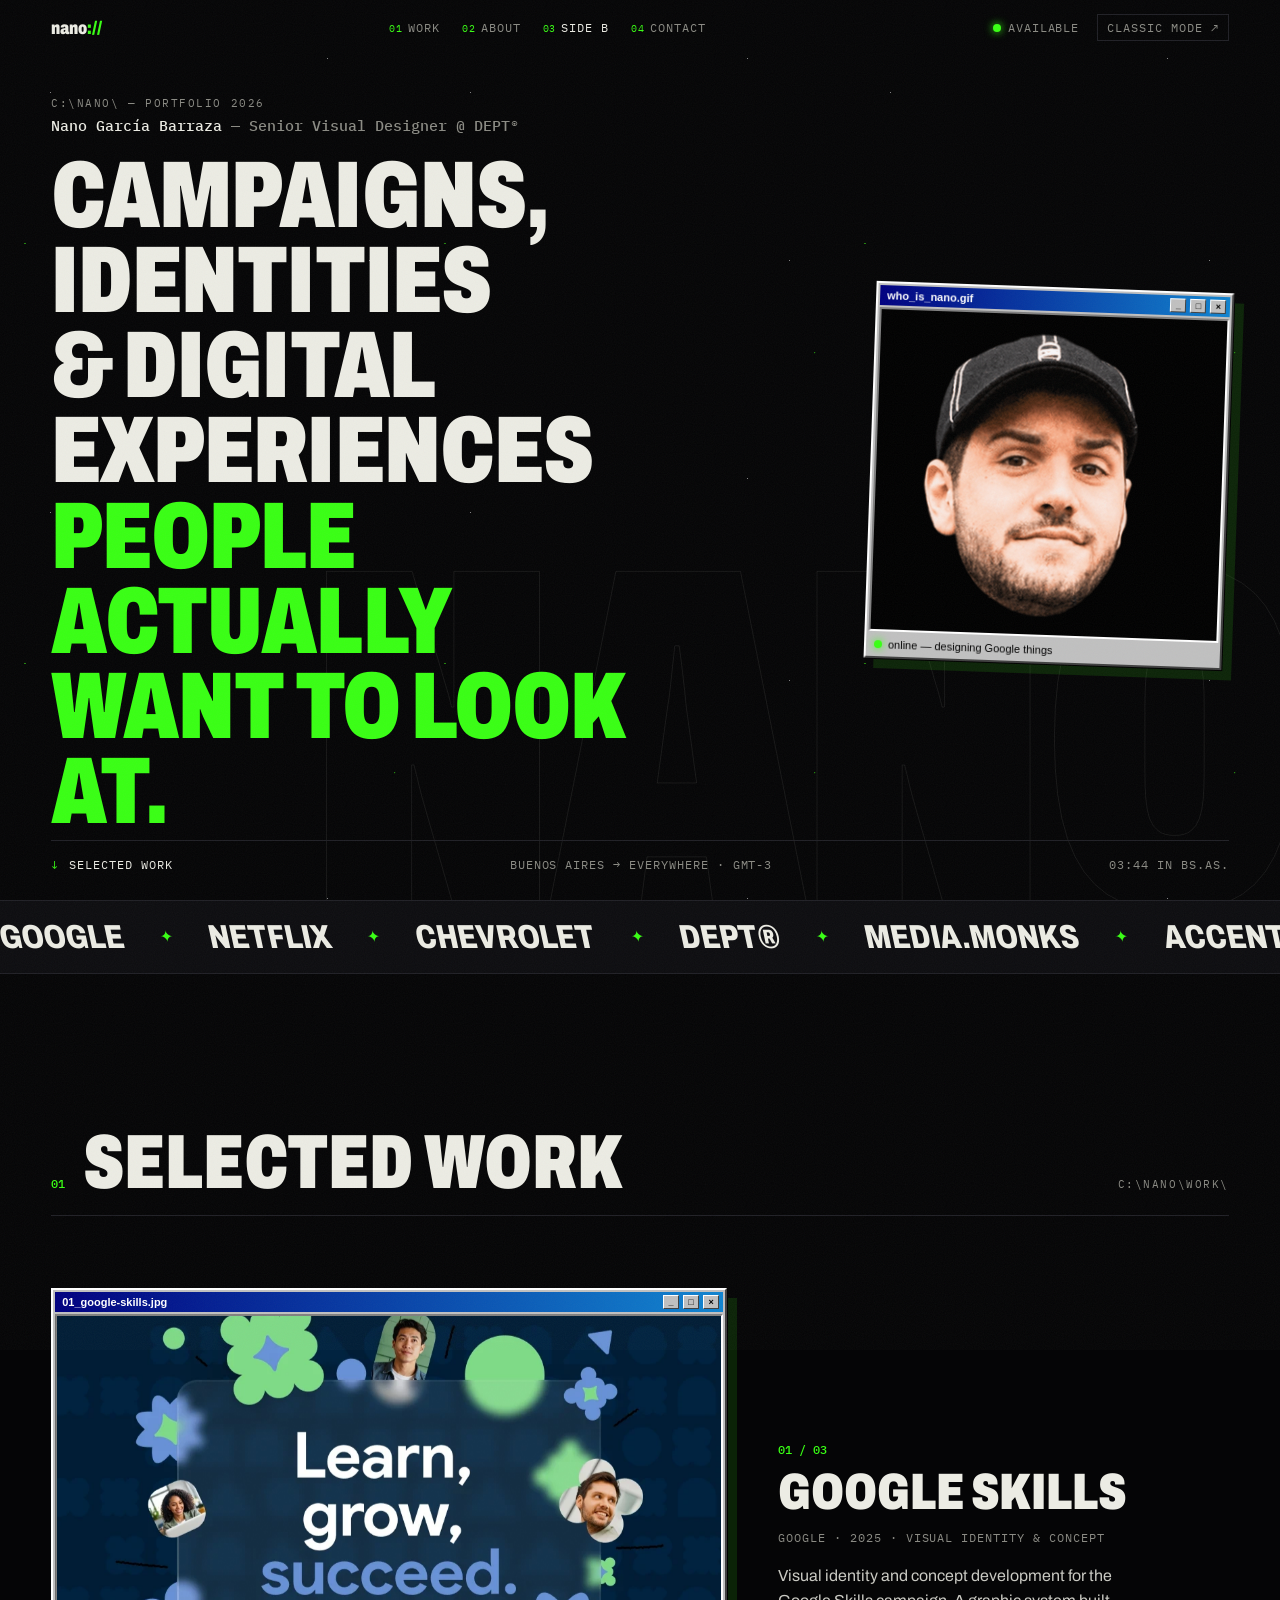
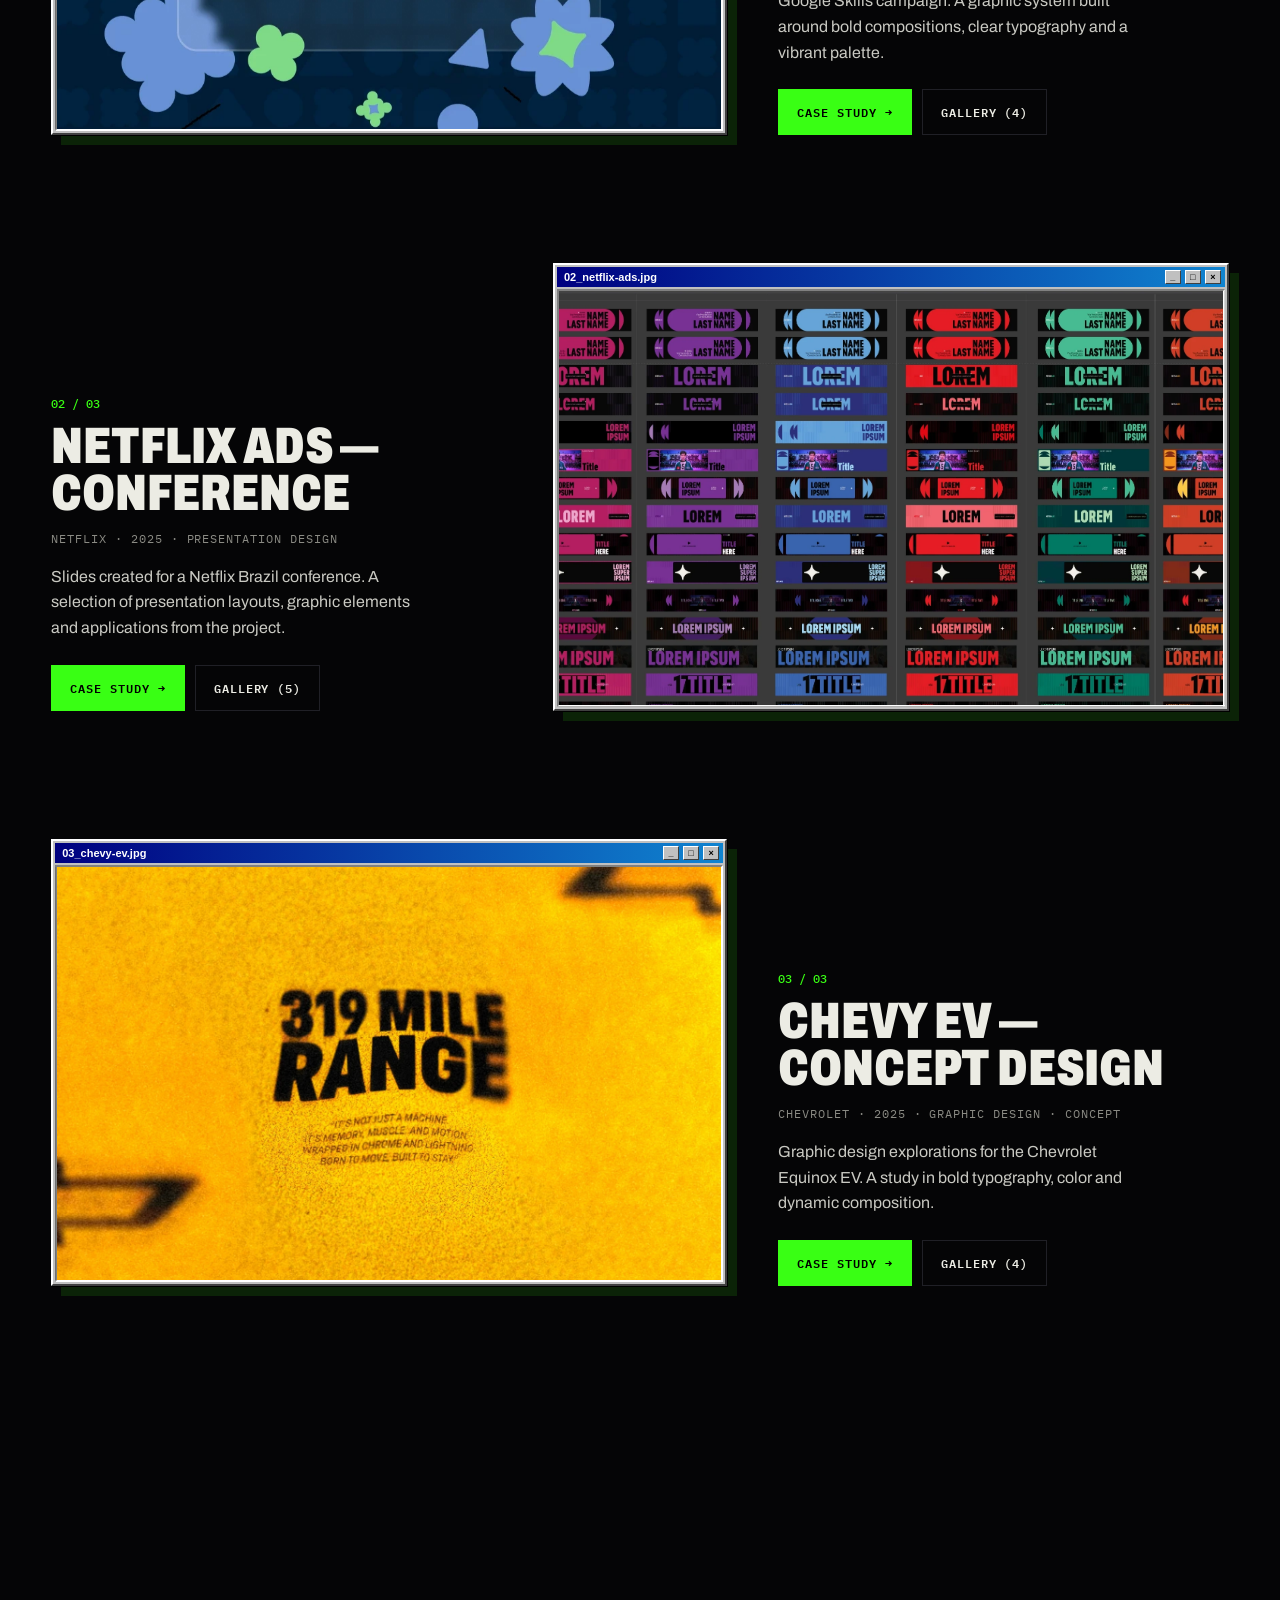
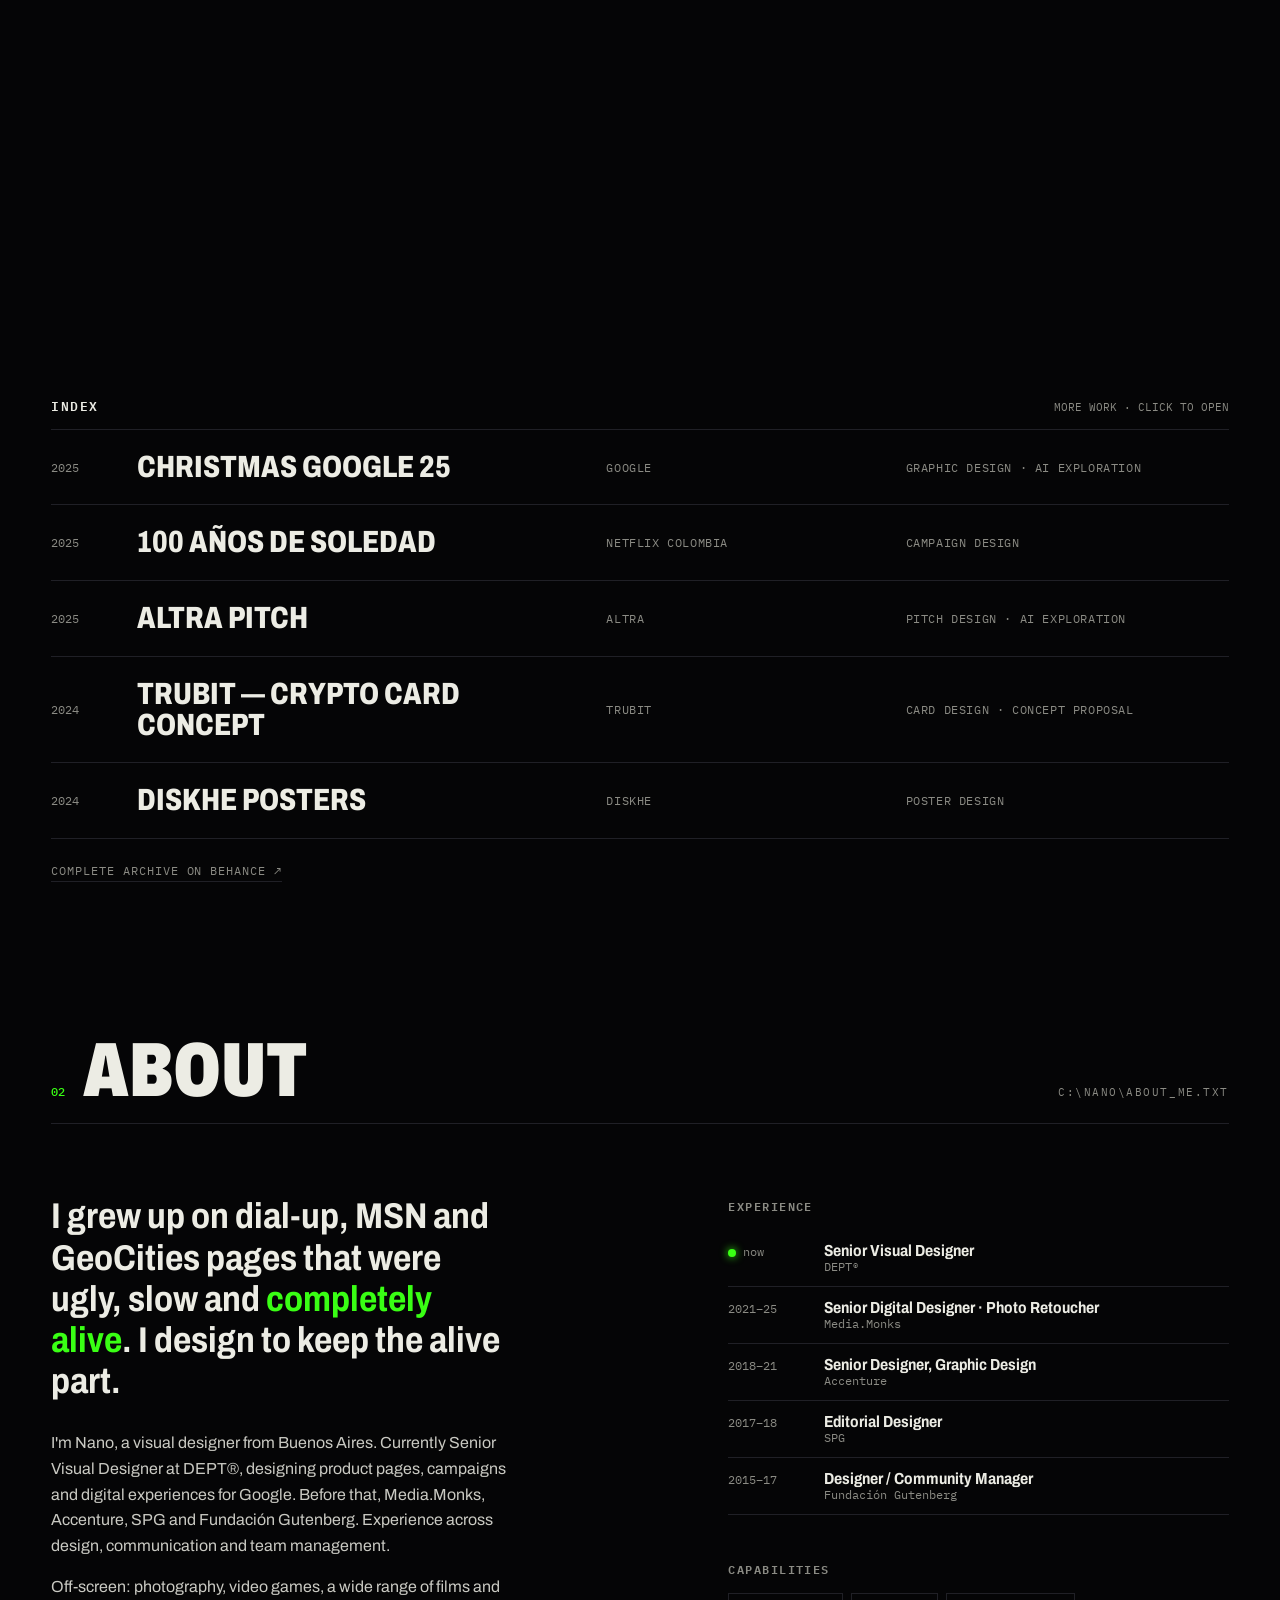
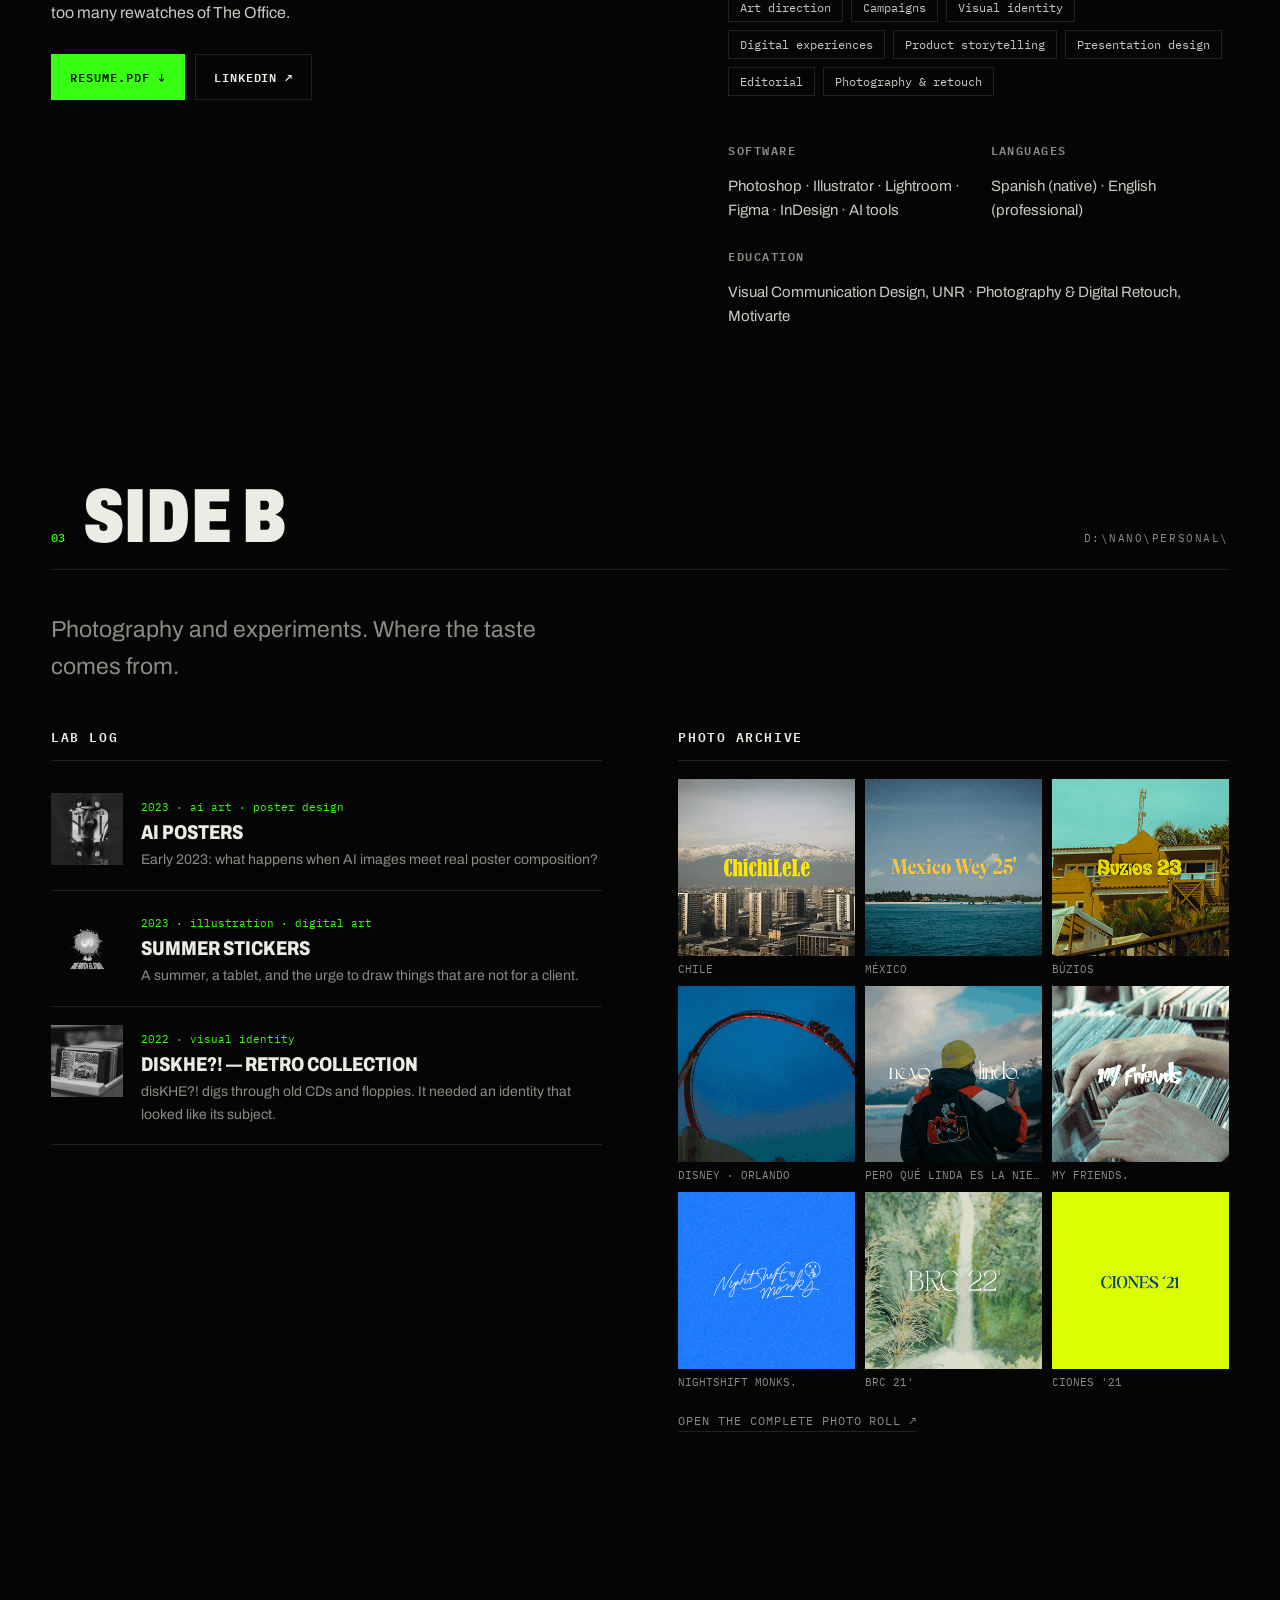
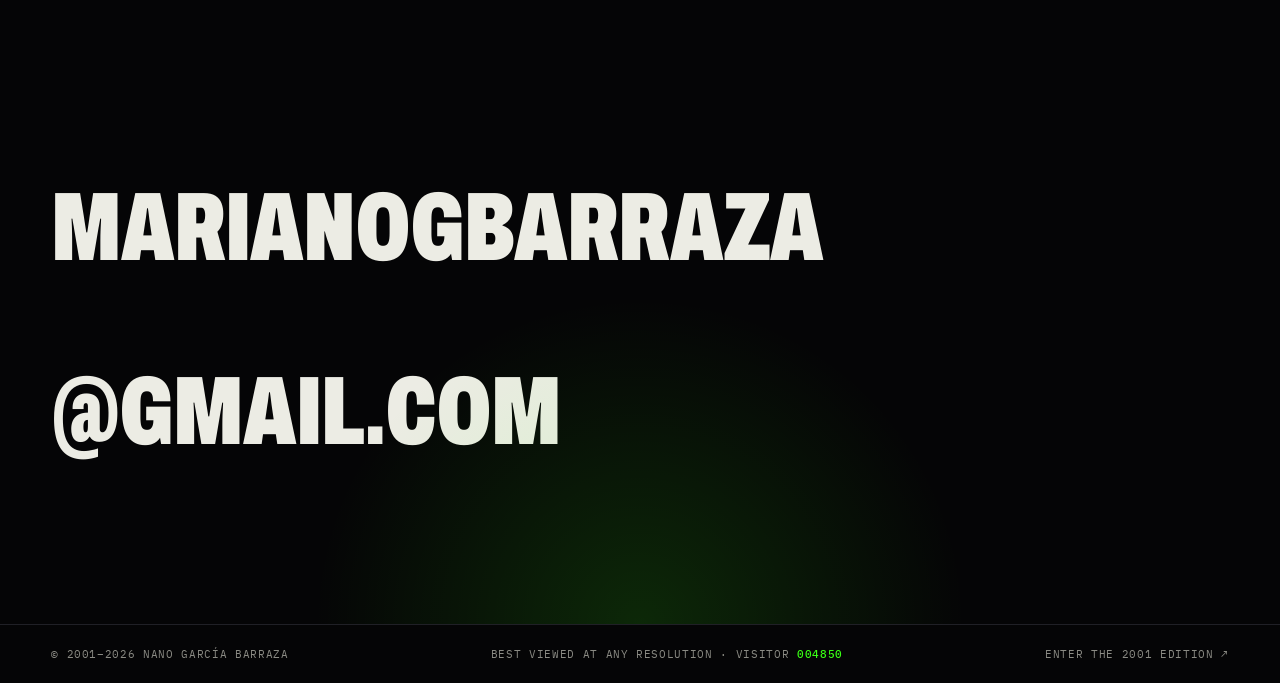
==== index.html @ 1f187601 "versión clara: hero con entrada por líneas y NANO de fondo, barridos y parallax al scrollear, marque" ====
<!doctype html>
<html lang="en">
<head>
<meta charset="utf-8">
<meta name="viewport" content="width=device-width,initial-scale=1">
<title>Nano García Barraza — Senior Visual Designer</title>
<meta name="description" content="Nano García Barraza, Senior Visual Designer at DEPT®. Campaigns, identities and digital experiences for Google, Netflix and Chevrolet. Buenos Aires → everywhere.">
<meta name="theme-color" content="#050506">
<meta property="og:type" content="website">
<meta property="og:title" content="Nano García Barraza — Senior Visual Designer">
<meta property="og:description" content="Campaigns, identities & digital experiences. Google · Netflix · Chevrolet.">
<meta property="og:url" content="https://marianogbarraza-beep.github.io/nanos-internet/">
<meta property="og:image" content="https://marianogbarraza-beep.github.io/nanos-internet/img/og.jpg">
<meta name="twitter:card" content="summary_large_image">
<link rel="preconnect" href="https://fonts.googleapis.com">
<link rel="preconnect" href="https://fonts.gstatic.com" crossorigin>
<link href="https://fonts.googleapis.com/css2?family=Archivo:wdth,wght@62..125,400..900&family=IBM+Plex+Mono:wght@400;500&display=swap" rel="stylesheet">
<link rel="stylesheet" href="clean/style.css">
<!--
  clean/ — la versión clara del portfolio (2026).
  Misma identidad que nano's internet (negro, verde neón, guiños Win98/2001) con el orden de un portfolio:
  hero → clientes → trabajo → índice → about → lado B → contacto.
  Estilos y lógica en clean/. Datos e imágenes compartidos con la versión classic (classic.html): js/data.js, img/, resume.pdf
-->
</head>
<body>

<a class="skip" href="#work">skip to work</a>
<div class="progress" id="progress" aria-hidden="true"></div>
<div class="cursor" id="cursor" aria-hidden="true"><span></span></div>
<div class="grain" aria-hidden="true"></div>

<!-- ============ nav ============ -->
<header class="nav" id="nav">
  <a class="brand" href="#top">nano<span>://</span></a>
  <nav class="navLinks" aria-label="main">
    <a href="#work"><i>01</i>Work</a><a href="#about"><i>02</i>About</a><a href="#sideb"><i>03</i>Side B</a><a href="#contact"><i>04</i>Contact</a>
  </nav>
  <div class="navRight">
    <span class="status"><b class="dot"></b><span>available</span></span>
    <a class="classic" href="classic.html" title="the 2001 edition: windows, clippy, guestbook, sound">classic mode ↗</a>
  </div>
</header>

<main id="top">

  <!-- ============ hero ============ -->
  <section class="hero">
    <div class="stars" aria-hidden="true"></div>
    <div class="heroBig" aria-hidden="true"><span>NANO</span></div>
    <p class="path reveal">C:\NANO\ — PORTFOLIO 2026</p>
    <div class="heroGrid">
      <div>
        <p class="heroWho reveal">Nano García Barraza <span>— Senior Visual Designer @ DEPT®</span></p>
        <h1 class="heroTitle"><span class="line"><span>Campaigns,</span></span> <span class="line"><span>identities</span></span> <span class="line"><span>&amp; digital</span></span> <span class="line"><span>experiences</span></span> <span class="line"><em>people actually</em></span> <span class="line"><em>want to look at.</em></span></h1>
      </div>
      <figure class="win heroFace">
        <div class="winBar"><span>who_is_nano.gif</span><i>_</i><i>□</i><i>×</i></div>
        <div class="winBody"><img src="img/retro-face.gif" alt="Nano García Barraza, animated portrait" width="320" height="320"></div>
        <figcaption><b class="dot"></b> online — designing Google things</figcaption>
      </figure>
    </div>
    <div class="heroFoot reveal">
      <a class="scrollCue" href="#work"><span>↓</span> selected work</a>
      <span>Buenos Aires → everywhere · GMT-3</span>
      <span class="clock" id="clock">--:--</span>
    </div>
  </section>

  <!-- ============ clientes ============ -->
  <div class="clients" aria-label="clients and studios">
    <div class="clientsTrack">
      <span>Google</span><i>✦</i><span>Netflix</span><i>✦</i><span>Chevrolet</span><i>✦</i><span>DEPT®</span><i>✦</i><span>Media.Monks</span><i>✦</i><span>Accenture</span><i>✦</i>
      <span aria-hidden="true">Google</span><i>✦</i><span aria-hidden="true">Netflix</span><i>✦</i><span aria-hidden="true">Chevrolet</span><i>✦</i><span aria-hidden="true">DEPT®</span><i>✦</i><span aria-hidden="true">Media.Monks</span><i>✦</i><span aria-hidden="true">Accenture</span><i>✦</i>
    </div>
  </div>

  <!-- ============ work ============ -->
  <section class="section" id="work">
    <header class="secHead reveal"><span class="secNum">01</span><h2>Selected work</h2><span class="path">C:\NANO\WORK\</span></header>
    <div class="featured" id="featured"><!-- data.js → featured --></div>

    <div class="now reveal">
      <div class="nowHead"><b class="dot"></b><h3>Now at DEPT® — Google, 2026</h3><span>product pages · campaigns · digital experiences</span></div>
      <div class="nowGrid" id="nowGrid"><!-- data.js → group google26 --></div>
    </div>

    <div class="index reveal">
      <div class="indexHead"><h3>Index</h3><span>more work · click to open</span></div>
      <ol class="indexList" id="indexList"><!-- data.js → group more --></ol>
      <a class="textLink" href="https://www.behance.net/marianogbarraza" target="_blank" rel="noopener">complete archive on behance ↗</a>
    </div>
  </section>

  <!-- ============ about ============ -->
  <section class="section" id="about">
    <header class="secHead reveal"><span class="secNum">02</span><h2>About</h2><span class="path">C:\NANO\ABOUT_ME.TXT</span></header>
    <div class="aboutGrid">
      <div class="aboutLead reveal">
        <p class="big">I grew up on dial-up, MSN and GeoCities pages that were ugly, slow and <em>completely alive</em>. I design to keep the alive part.</p>
        <p>I'm Nano, a visual designer from Buenos Aires. Currently Senior Visual Designer at DEPT®, designing product pages, campaigns and digital experiences for Google. Before that, Media.Monks, Accenture, SPG and Fundación Gutenberg. Experience across design, communication and team management.</p>
        <p>Off-screen: photography, video games, a wide range of films and too many rewatches of The Office.</p>
        <div class="aboutBtns"><a class="btn" href="resume.pdf" target="_blank" rel="noopener">resume.pdf ↓</a><a class="btn ghost" href="https://www.linkedin.com/in/mariano-leonel-garcia-barraza-686a1299/" target="_blank" rel="noopener">LinkedIn ↗</a></div>
      </div>
      <div class="aboutSide">
        <div class="block reveal">
          <h3>Experience</h3>
          <ol class="xp">
            <li><span class="when"><b class="dot"></b> now</span><b>Senior Visual Designer</b><span>DEPT®</span></li>
            <li><span class="when">2021–25</span><b>Senior Digital Designer · Photo Retoucher</b><span>Media.Monks</span></li>
            <li><span class="when">2018–21</span><b>Senior Designer, Graphic Design</b><span>Accenture</span></li>
            <li><span class="when">2017–18</span><b>Editorial Designer</b><span>SPG</span></li>
            <li><span class="when">2015–17</span><b>Designer / Community Manager</b><span>Fundación Gutenberg</span></li>
          </ol>
        </div>
        <div class="block reveal">
          <h3>Capabilities</h3>
          <ul class="tags"><li>Art direction</li><li>Campaigns</li><li>Visual identity</li><li>Digital experiences</li><li>Product storytelling</li><li>Presentation design</li><li>Editorial</li><li>Photography &amp; retouch</li></ul>
        </div>
        <div class="block cols reveal">
          <div><h3>Software</h3><p>Photoshop · Illustrator · Lightroom · Figma · InDesign · AI tools</p></div>
          <div><h3>Languages</h3><p>Spanish (native) · English (professional)</p></div>
          <div><h3>Education</h3><p>Visual Communication Design, UNR · Photography &amp; Digital Retouch, Motivarte</p></div>
        </div>
      </div>
    </div>
  </section>

  <!-- ============ side B ============ -->
  <section class="section" id="sideb">
    <header class="secHead reveal"><span class="secNum">03</span><h2>Side B</h2><span class="path">D:\NANO\PERSONAL\</span></header>
    <p class="secIntro reveal">Photography and experiments. Where the taste comes from.</p>
    <div class="sideGrid">
      <div class="reveal">
        <h3 class="subHead">Lab log</h3>
        <ol class="lab" id="lab"><!-- data.js → group play --></ol>
      </div>
      <div class="reveal">
        <h3 class="subHead">Photo archive</h3>
        <div class="photos" id="photos"><!-- data.js → photos --></div>
        <a class="textLink" href="https://photos-26-9.pages.dev/" target="_blank" rel="noopener">open the complete photo roll ↗</a>
      </div>
    </div>
  </section>

  <!-- ============ recomendaciones: solo aparece si hay reviews reales en js/data.js ============ -->
  <section class="quotes" id="quotes" hidden aria-label="what people say">
    <p class="path reveal">GUESTBOOK.TXT — PEOPLE WHO WORKED WITH NANO</p>
    <div class="quoteList" id="quoteList"></div>
  </section>

  <!-- ============ contact ============ -->
  <section class="contact" id="contact">
    <header class="secHead reveal"><span class="secNum">04</span><h2>Contact</h2><span class="path">OUTGOING CONNECTION — READY</span></header>
    <p class="contactLead reveal"><b class="dot"></b> Open to good projects · Buenos Aires → everywhere</p>
    <a class="mail" href="mailto:marianogbarraza@gmail.com?subject=hey%20nano"><span class="line"><span>marianogbarraza</span></span><wbr><span class="line"><span>@gmail.com</span></span></a>
    <ul class="contactLinks reveal">
      <li><a href="https://www.linkedin.com/in/mariano-leonel-garcia-barraza-686a1299/" target="_blank" rel="noopener">LinkedIn ↗</a></li>
      <li><a href="https://www.behance.net/marianogbarraza" target="_blank" rel="noopener">Behance ↗</a></li>
      <li><a href="https://www.instagram.com/nano.gbarraza/" target="_blank" rel="noopener">Instagram ↗</a></li>
      <li><a href="https://dribbble.com/marianogbarraza" target="_blank" rel="noopener">Dribbble ↗</a></li>
      <li><a href="resume.pdf" target="_blank" rel="noopener">resume.pdf ↓</a></li>
    </ul>
  </section>
</main>

<footer class="foot">
  <span>© 2001–2026 Nano García Barraza</span>
  <span>best viewed at any resolution · visitor <b id="visits">000000</b></span>
  <a href="classic.html">enter the 2001 edition ↗</a>
</footer>

<!-- ============ hover preview (índice) ============ -->
<div class="peek" id="peek" aria-hidden="true"><div class="winBar"><span></span></div><img alt=""></div>

<!-- ============ visor de galería ============ -->
<div class="viewer" id="viewer" hidden role="dialog" aria-modal="true" aria-label="image viewer">
  <div class="viewerBar"><span class="viewerTitle"></span><span class="viewerCount"></span><button class="viewerClose" data-v="close" aria-label="close">close ×</button></div>
  <div class="viewerStage"><button class="viewerNav prev" data-v="prev" aria-label="previous">←</button><img alt=""><button class="viewerNav next" data-v="next" aria-label="next">→</button></div>
  <div class="viewerInfo"><p class="viewerText"></p><a class="textLink viewerLink" target="_blank" rel="noopener">open on behance ↗</a></div>
</div>

<!-- ============ case study ============ -->
<div class="case" id="case" hidden role="dialog" aria-modal="true" aria-label="case study">
  <div class="caseBar"><span class="caseTitle"></span><span class="caseProg"><i></i></span><button class="caseClose" data-c="close">close ×</button></div>
  <div class="caseStage"></div>
  <div class="caseFoot"><button data-c="prev" aria-label="previous chapter">← prev</button><span class="caseDots"></span><button data-c="next" aria-label="next chapter">next →</button></div>
</div>

<script src="js/data.js"></script>
<script src="clean/main.js"></script>
</body>
</html>
---- clean/style.css ----
/* ============================================================
   clean/style.css — nano's internet, la versión clara.
   Un acento (verde neón), dos tipos (Archivo + IBM Plex Mono),
   mucho aire. Los guiños 2001 quedan en detalles: barras Win98,
   rutas C:\, el punto de MSN, el contador.
   ============================================================ */
:root{
  --bg:#050506;--bg2:#0d0d10;--ink:#ecece4;--muted:#8b8b84;--line:#202026;
  --hi:#39ff14;--hiDim:rgba(57,255,20,.14);
  --grey:#c0c0c0;--navy:#000080;
  --display:'Archivo','Arial Narrow',Impact,sans-serif;
  --mono:'IBM Plex Mono','Courier New',monospace;
  --pad:clamp(16px,4vw,64px);
  --ease:cubic-bezier(.2,.7,.1,1);
}
*{box-sizing:border-box}
html{background:var(--bg);scroll-behavior:smooth;-webkit-text-size-adjust:100%}
body{margin:0;background:var(--bg);color:var(--ink);font:16px/1.6 var(--display);font-variation-settings:'wdth' 100;overflow-x:hidden}
img{max-width:100%;display:block}
a{color:inherit}
::selection{background:var(--hi);color:#000}
button{font:inherit;color:inherit}
.skip{position:absolute;left:-999px;top:8px;background:var(--hi);color:#000;padding:6px 10px;z-index:100}
.skip:focus{left:8px}
:focus-visible{outline:2px solid var(--hi);outline-offset:3px}
.dot{display:inline-block;width:8px;height:8px;border-radius:50%;background:var(--hi);box-shadow:0 0 8px var(--hi);vertical-align:middle;animation:blink 1.6s steps(2) infinite}
@keyframes blink{50%{opacity:.35}}

/* ---------- nav ---------- */
.nav{position:fixed;inset:0 0 auto;z-index:50;display:flex;align-items:center;gap:24px;padding:14px var(--pad);font:12px var(--mono);text-transform:uppercase;letter-spacing:.08em;transition:background .3s,border-color .3s;border-bottom:1px solid transparent}
.nav.scrolled{background:rgba(5,5,6,.82);backdrop-filter:blur(10px);-webkit-backdrop-filter:blur(10px);border-color:var(--line)}
.brand{font:900 18px var(--display);font-variation-settings:'wdth' 75;letter-spacing:0;text-transform:none;text-decoration:none}
.brand span{color:var(--hi)}
.navLinks{display:flex;gap:22px;margin:0 auto}
.navLinks a{text-decoration:none;color:var(--muted);transition:color .2s}
.navLinks a:hover,.navLinks a.on{color:var(--ink)}
.navLinks i{font-style:normal;color:var(--hi);margin-right:5px;font-size:10px}
.navRight{display:flex;align-items:center;gap:18px}
.status{display:flex;align-items:center;gap:7px;color:var(--muted)}
.classic{color:var(--muted);text-decoration:none;border:1px solid var(--line);padding:5px 9px;transition:all .2s}
.classic:hover{color:#000;background:var(--hi);border-color:var(--hi)}

/* ---------- reveal ---------- */
.reveal{opacity:0;transform:translateY(24px);transition:opacity .6s var(--ease),transform .6s var(--ease)}
.reveal.in{opacity:1;transform:none}

/* ---------- capas globales: progreso, cursor, grano ---------- */
.progress{position:fixed;left:0;top:0;height:2px;width:100%;z-index:60;background:var(--hi);transform-origin:left;transform:scaleX(0);box-shadow:0 0 10px var(--hi)}
.grain{position:fixed;inset:-50%;z-index:70;pointer-events:none;opacity:.045;background:url("data:image/svg+xml,%3Csvg xmlns='http://www.w3.org/2000/svg' width='200' height='200'%3E%3Cfilter id='n'%3E%3CfeTurbulence type='fractalNoise' baseFrequency='.9' numOctaves='2' stitchTiles='stitch'/%3E%3C/filter%3E%3Crect width='100%25' height='100%25' filter='url(%23n)'/%3E%3C/svg%3E");animation:grain 1s steps(6) infinite}
@keyframes grain{0%{transform:translate(0,0)}20%{transform:translate(-6%,4%)}40%{transform:translate(4%,-7%)}60%{transform:translate(-3%,6%)}80%{transform:translate(7%,-2%)}100%{transform:translate(-5%,-5%)}}
.cursor{position:fixed;left:0;top:0;z-index:95;pointer-events:none;width:14px;height:14px;margin:-7px 0 0 -7px;border-radius:50%;background:var(--hi);mix-blend-mode:difference;transition:width .25s var(--ease),height .25s var(--ease),margin .25s var(--ease),opacity .2s;display:grid;place-items:center;opacity:0}
.cursor.on{opacity:1}
.cursor span{font:600 10px var(--mono);text-transform:uppercase;letter-spacing:.1em;color:#000;opacity:0;transition:opacity .2s}
.cursor.link{width:48px;height:48px;margin:-24px 0 0 -24px;background:transparent;border:1px solid var(--hi);mix-blend-mode:normal}
.cursor.view{width:88px;height:88px;margin:-44px 0 0 -44px;background:var(--hi);mix-blend-mode:normal}
.cursor.view span{opacity:1}
@media(pointer:coarse){.cursor{display:none}}
html.hasCursor,html.hasCursor a,html.hasCursor button{cursor:none}

/* máscaras de texto: cada línea sube desde abajo de su propio recorte */
.line{display:inline-block;overflow:hidden;vertical-align:bottom;padding-bottom:.08em;margin-bottom:-.08em}
.line>*{display:inline-block;transform:translateY(110%) rotate(2deg);transform-origin:left top;transition:transform 1s var(--ease)}
.lines-in .line>*{transform:none}
.line:nth-child(2)>*{transition-delay:.07s}.line:nth-child(3)>*{transition-delay:.14s}.line:nth-child(4)>*{transition-delay:.21s}.line:nth-child(5)>*{transition-delay:.3s}.line:nth-child(6)>*{transition-delay:.38s}

/* ---------- hero ---------- */
.hero{position:relative;min-height:100svh;display:grid;grid-template-rows:auto 1fr auto;padding:96px var(--pad) 28px;overflow:hidden}
.heroBig{position:absolute;right:-.04em;bottom:-.18em;font:900 clamp(200px,38vw,620px)/1 var(--display);font-variation-settings:'wdth' 62;color:transparent;-webkit-text-stroke:1px rgba(236,236,228,.08);pointer-events:none;user-select:none;letter-spacing:-.02em;will-change:transform}
.heroFace{will-change:transform}
.heroFace .winBody{overflow:hidden}
.heroFace .winBody img{transform:scale(1.25);transition:transform 1.4s var(--ease) .3s;clip-path:inset(100% 0 0 0);transition-property:transform,clip-path}
.lines-in .heroFace .winBody img{transform:none;clip-path:inset(0)}
.stars{position:absolute;inset:0;pointer-events:none;opacity:.5;background-image:radial-gradient(1px 1px at 12% 22%,#fff 50%,transparent 51%),radial-gradient(1px 1px at 78% 14%,#fff 50%,transparent 51%),radial-gradient(1px 1px at 44% 70%,#fff 50%,transparent 51%),radial-gradient(1px 1px at 88% 62%,#fff 50%,transparent 51%),radial-gradient(1px 1px at 30% 88%,#fff 50%,transparent 51%),radial-gradient(1px 1px at 62% 40%,#fff 50%,transparent 51%),radial-gradient(1.5px 1.5px at 6% 58%,var(--hi) 50%,transparent 51%),radial-gradient(1.5px 1.5px at 94% 84%,var(--hi) 50%,transparent 51%);background-size:420px 420px;animation:drift 90s linear infinite}
@keyframes drift{to{background-position:420px -420px}}
.path{margin:0;font:11px var(--mono);letter-spacing:.14em;color:var(--muted);text-transform:uppercase}
.heroGrid{display:grid;grid-template-columns:minmax(0,1fr) auto;gap:clamp(24px,5vw,80px);align-items:center;position:relative}
.heroWho{margin:0 0 18px;font:500 15px var(--mono);color:var(--ink)}
.heroWho span{color:var(--muted)}
.heroTitle{margin:0;font:900 clamp(44px,7.4vw,128px)/.9 var(--display);font-variation-settings:'wdth' 72;letter-spacing:-.01em;text-transform:uppercase;max-width:14ch}
.heroTitle em{font-style:normal;color:var(--hi)}
.heroFoot{display:flex;justify-content:space-between;align-items:center;gap:16px;flex-wrap:wrap;font:12px var(--mono);color:var(--muted);text-transform:uppercase;letter-spacing:.08em;border-top:1px solid var(--line);padding-top:16px;position:relative}
.scrollCue{color:var(--ink);text-decoration:none;display:inline-flex;gap:10px;align-items:center}
.scrollCue span{display:inline-block;color:var(--hi);animation:bob 1.4s var(--ease) infinite}
@keyframes bob{50%{transform:translateY(4px)}}

/* ---------- ventana Win98 (el guiño) ---------- */
.win{margin:0;background:var(--grey);border:2px solid;border-color:#fff #404040 #404040 #fff;box-shadow:1px 1px 0 #000,10px 10px 0 rgba(57,255,20,.12)}
.winBar{display:flex;align-items:center;gap:4px;background:linear-gradient(90deg,var(--navy),#1084d0);color:#fff;font:700 11px Verdana,Tahoma,sans-serif;padding:3px 4px 3px 7px;margin:2px}
.winBar span{flex:1;overflow:hidden;text-overflow:ellipsis;white-space:nowrap}
.winBar i{font-style:normal;width:16px;height:14px;display:grid;place-items:center;background:var(--grey);color:#000;border:1px solid;border-color:#fff #404040 #404040 #fff;font:700 9px Verdana,sans-serif}
.winBody{margin:0 2px 2px;background:#000;border:2px solid;border-color:#808080 #fff #fff #808080}
.heroFace{width:clamp(220px,28vw,400px);transform:rotate(2deg);transition:transform .25s steps(3)}
.heroFace .winBody img{width:100%;aspect-ratio:1;object-fit:cover}
.heroFace figcaption{font:11px Verdana,sans-serif;color:#000;padding:5px 8px 6px;display:flex;align-items:center;gap:6px}

/* ---------- clientes ---------- */
.clients{border-block:1px solid var(--line);overflow:hidden;padding:18px 0;background:var(--bg2)}
.clientsTrack{display:flex;gap:36px;width:max-content;animation:marq 32s linear infinite;align-items:center;transform:skewX(var(--skew,0deg))}
.clients{transition:none}
.clientsTrack span{transition:transform .2s}
.clientsTrack span{font:800 clamp(22px,2.6vw,36px) var(--display);font-variation-settings:'wdth' 80;text-transform:uppercase;color:var(--ink)}
.clientsTrack i{font-style:normal;color:var(--hi)}
@keyframes marq{to{transform:translateX(-50%)}}

/* ---------- secciones ---------- */
.section{padding:clamp(80px,12vw,160px) var(--pad) 0}
.secHead{display:flex;align-items:baseline;gap:18px;border-bottom:1px solid var(--line);padding-bottom:18px;margin-bottom:clamp(36px,6vw,72px)}
.secNum{font:500 12px var(--mono);color:var(--hi)}
.secHead h2{margin:0;font:900 clamp(40px,6vw,96px)/.9 var(--display);font-variation-settings:'wdth' 72;text-transform:uppercase;overflow:hidden;padding-bottom:.06em;margin-bottom:-.06em}
.secHead h2>span{display:inline-block;transform:translateY(110%);transition:transform .9s var(--ease) .1s}
.secHead.in h2>span{transform:none}
.secHead.in .secNum{animation:blink .9s steps(2) 3}
.secHead .path{margin-left:auto}
.secIntro{font-size:clamp(18px,1.8vw,24px);color:var(--muted);margin:-30px 0 40px;max-width:40ch}
h3{font:600 12px var(--mono);text-transform:uppercase;letter-spacing:.12em;color:var(--muted);margin:0 0 14px}

/* ---------- featured ---------- */
.featured{display:grid;gap:clamp(64px,10vw,140px)}
.feat{display:grid;grid-template-columns:minmax(0,1.5fr) minmax(0,1fr);gap:clamp(24px,4vw,64px);align-items:end}
.feat:nth-child(even){grid-template-columns:minmax(0,1fr) minmax(0,1.5fr)}
.feat:nth-child(even) .featMedia{order:2}
.featMedia{cursor:pointer;text-decoration:none}
.featMedia .winBody{overflow:hidden;aspect-ratio:16/10;clip-path:inset(0 0 100% 0);transition:clip-path 1.1s var(--ease)}
.feat.in .featMedia .winBody{clip-path:inset(0)}
.featMedia img{width:100%;height:120%;object-fit:cover;transform:translateY(calc(var(--py,0) * -1px)) scale(1.02);will-change:transform;transition:none}
.featMedia:hover img{filter:brightness(1.06)}
/* la ventana entra girando un toque y se endereza: el guiño stop-motion */
.feat .featMedia{transform:rotate(-1.5deg) translateY(30px);transition:transform 1.1s var(--ease)}
.feat.in .featMedia{transform:none}
.feat .featInfo>*{opacity:0;transform:translateY(20px);transition:opacity .7s var(--ease),transform .7s var(--ease)}
.feat.in .featInfo>*{opacity:1;transform:none}
.feat.in .featInfo>:nth-child(2){transition-delay:.1s}.feat.in .featInfo>:nth-child(3){transition-delay:.18s}.feat.in .featInfo>:nth-child(4){transition-delay:.26s}.feat.in .featInfo>:nth-child(5){transition-delay:.34s}
.featNum{font:500 12px var(--mono);color:var(--hi);display:block;margin-bottom:12px}
.featInfo h3{font:900 clamp(32px,4vw,64px)/.92 var(--display);font-variation-settings:'wdth' 75;text-transform:uppercase;letter-spacing:0;color:var(--ink);margin:0 0 14px}
.featMeta{font:12px var(--mono);color:var(--muted);text-transform:uppercase;letter-spacing:.08em;margin:0 0 18px}
.featDesc{margin:0 0 24px;color:#c9c9c2;max-width:42ch}
.featBtns{display:flex;gap:10px;flex-wrap:wrap}

/* ---------- botones ---------- */
.btn{display:inline-flex;align-items:center;gap:8px;padding:12px 18px;border:1px solid var(--hi);background:var(--hi);color:#000;font:600 12px var(--mono);text-transform:uppercase;letter-spacing:.08em;text-decoration:none;cursor:pointer;transition:all .2s}
.btn:hover{background:transparent;color:var(--hi)}
.btn.ghost{background:transparent;color:var(--ink);border-color:var(--line)}
.btn.ghost:hover{border-color:var(--hi);color:var(--hi)}
.textLink{display:inline-block;margin-top:24px;font:12px var(--mono);text-transform:uppercase;letter-spacing:.08em;color:var(--muted);text-decoration:none;border-bottom:1px solid var(--line);padding-bottom:3px;transition:all .2s}
.textLink:hover{color:var(--hi);border-color:var(--hi)}

/* ---------- now @ dept ---------- */
.now{margin-top:clamp(80px,12vw,160px)}
.nowHead{display:flex;align-items:center;gap:12px;flex-wrap:wrap;margin-bottom:22px}
.nowHead h3{margin:0;color:var(--ink);font-size:13px}
.nowHead span{font:12px var(--mono);color:var(--muted)}
.nowGrid{display:grid;grid-template-columns:repeat(5,minmax(0,1fr));gap:14px}
.card{background:none;border:0;padding:0;text-align:left;cursor:pointer;opacity:0;transform:translateY(30px);transition:opacity .7s var(--ease),transform .7s var(--ease)}
.now.in .card{opacity:1;transform:none}
.now.in .card:nth-child(2){transition-delay:.08s}.now.in .card:nth-child(3){transition-delay:.16s}.now.in .card:nth-child(4){transition-delay:.24s}.now.in .card:nth-child(5){transition-delay:.32s}
.card .thumb{aspect-ratio:4/5;overflow:hidden;background:var(--bg2);border:1px solid var(--line)}
.card img{width:100%;height:100%;object-fit:cover;transition:transform .9s var(--ease),filter .4s}
.card:hover img{transform:scale(1.05)}
.card b{display:block;margin-top:10px;font:700 15px var(--display);font-variation-settings:'wdth' 85}
.card small{font:11px var(--mono);color:var(--muted);text-transform:uppercase;letter-spacing:.06em}

/* ---------- índice ---------- */
.index{margin-top:clamp(80px,12vw,160px)}
.indexHead{display:flex;justify-content:space-between;align-items:baseline;border-bottom:1px solid var(--line);padding-bottom:12px}
.indexHead h3{margin:0;color:var(--ink);font-size:13px}
.indexHead span{font:11px var(--mono);color:var(--muted);text-transform:uppercase}
.indexList{list-style:none;margin:0;padding:0}
.indexList li{border-bottom:1px solid var(--line);opacity:0;transform:translateX(-18px);transition:opacity .6s var(--ease),transform .6s var(--ease)}
.index.in .indexList li{opacity:1;transform:none}
.index.in .indexList li:nth-child(2){transition-delay:.08s}.index.in .indexList li:nth-child(3){transition-delay:.16s}.index.in .indexList li:nth-child(4){transition-delay:.24s}.index.in .indexList li:nth-child(5){transition-delay:.32s}.index.in .indexList li:nth-child(n+6){transition-delay:.4s}
.indexRow{display:grid;grid-template-columns:70px minmax(0,1.6fr) minmax(0,1fr) minmax(0,1fr) 24px;gap:16px;align-items:center;width:100%;padding:22px 0;background:none;border:0;text-align:left;cursor:pointer;transition:padding .35s var(--ease),color .2s}
.indexRow:hover{padding-left:14px;color:var(--hi)}
.indexRow .y{font:12px var(--mono);color:var(--muted)}
.indexRow .t{font:800 clamp(20px,2.4vw,34px)/1 var(--display);font-variation-settings:'wdth' 78;text-transform:uppercase}
.indexRow .c,.indexRow .r{font:12px var(--mono);color:var(--muted);text-transform:uppercase;letter-spacing:.05em}
.indexRow .a{color:var(--hi);opacity:0;transition:opacity .2s}
.indexRow:hover .a{opacity:1}

/* preview flotante del índice: una ventanita que sigue al mouse */
.peek{position:fixed;left:0;top:0;z-index:40;width:300px;pointer-events:none;opacity:0;background:var(--grey);border:2px solid;border-color:#fff #404040 #404040 #fff;box-shadow:8px 8px 0 rgba(0,0,0,.6);transition:opacity .2s;will-change:transform}
.peek.on{opacity:1}
.peek img{width:100%;aspect-ratio:4/3;object-fit:cover;margin:0 2px 2px;width:calc(100% - 4px);background:#000}
@media(pointer:coarse){.peek{display:none}}

/* ---------- about ---------- */
.aboutGrid{display:grid;grid-template-columns:minmax(0,1.2fr) minmax(0,1fr);gap:clamp(36px,6vw,96px)}
.aboutLead p{color:#c9c9c2;max-width:52ch}
.aboutLead .big{font:700 clamp(24px,2.8vw,40px)/1.15 var(--display);font-variation-settings:'wdth' 85;color:var(--ink);margin:0 0 28px;max-width:24ch}
.aboutLead .big em{font-style:normal;color:var(--hi)}
.aboutBtns{display:flex;gap:10px;flex-wrap:wrap;margin-top:28px}
.aboutSide{display:grid;gap:44px;align-content:start}
.xp{list-style:none;margin:0;padding:0}
.xp li{display:grid;grid-template-columns:80px 1fr;column-gap:16px;padding:12px 0;border-bottom:1px solid var(--line)}
.xp .when{grid-row:span 2;font:12px var(--mono);color:var(--muted);padding-top:2px}
.xp b{font:700 16px var(--display);font-variation-settings:'wdth' 85}
.xp li>span:last-child{font:12px var(--mono);color:var(--muted)}
.tags{list-style:none;margin:0;padding:0;display:flex;flex-wrap:wrap;gap:8px}
.tags li{border:1px solid var(--line);padding:6px 11px;font:12px var(--mono);color:#c9c9c2}
.block.cols{display:grid;grid-template-columns:1fr 1fr;gap:24px}
.block.cols div:last-child{grid-column:1/-1}
.block p{margin:0;color:#c9c9c2;font-size:15px}

/* ---------- side B ---------- */
.sideGrid{display:grid;grid-template-columns:minmax(0,1fr) minmax(0,1fr);gap:clamp(36px,6vw,96px)}
.subHead{color:var(--ink);font-size:13px;border-bottom:1px solid var(--line);padding-bottom:12px}
.lab{list-style:none;margin:0;padding:0}
.lab li{border-bottom:1px solid var(--line)}
.labRow{display:grid;grid-template-columns:72px 1fr;gap:18px;width:100%;padding:18px 0;background:none;border:0;text-align:left;cursor:pointer}
.labRow img{width:72px;height:72px;object-fit:cover;filter:grayscale(1);transition:filter .3s}
.labRow:hover img{filter:none}
.labRow small{font:11px var(--mono);color:var(--hi)}
.labRow b{display:block;font:800 20px/1.1 var(--display);font-variation-settings:'wdth' 80;text-transform:uppercase;margin:3px 0 6px}
.labRow p{margin:0;font-size:14px;color:var(--muted)}
.labRow:hover b{color:var(--hi)}
.photos{display:grid;grid-template-columns:repeat(3,minmax(0,1fr));gap:10px;margin-top:18px}
.photos a{display:block;text-decoration:none}
.photos .thumb{aspect-ratio:1;overflow:hidden;background:var(--bg2)}
.photos img{width:100%;height:100%;object-fit:cover;transition:transform .9s var(--ease)}
.photos a:hover img{transform:scale(1.06)}
.photos span{display:block;font:11px var(--mono);color:var(--muted);margin-top:6px;text-transform:uppercase;white-space:nowrap;overflow:hidden;text-overflow:ellipsis}

/* ---------- recomendaciones ---------- */
.quotes{padding:clamp(80px,12vw,160px) var(--pad) 0}
.quotes[hidden]{display:none}
.quoteList{display:grid;grid-template-columns:repeat(auto-fit,minmax(min(100%,340px),1fr));gap:clamp(24px,4vw,56px);margin-top:28px}
.quote{margin:0;border-top:1px solid var(--line);padding-top:22px}
.quote blockquote{margin:0 0 18px;font:700 clamp(20px,2vw,28px)/1.25 var(--display);font-variation-settings:'wdth' 85}
.quote figcaption{display:flex;flex-direction:column;gap:2px;font:12px var(--mono);text-transform:uppercase;letter-spacing:.06em;color:var(--muted)}
.quote figcaption b,.quote figcaption a{color:var(--hi);font-weight:500;text-decoration:none}

/* ---------- contacto ---------- */
.contact{padding:clamp(80px,12vw,160px) var(--pad) clamp(60px,8vw,100px)}
.contactLead{display:flex;align-items:center;gap:10px;font:13px var(--mono);color:var(--muted);text-transform:uppercase;letter-spacing:.08em;margin:0 0 18px}
.mail{display:block;font:900 clamp(30px,7.6vw,140px)/.95 var(--display);font-variation-settings:'wdth' 65;text-transform:uppercase;text-decoration:none;letter-spacing:-.01em;word-break:break-word;transition:color .25s}
.mail:hover{color:var(--hi)}
.mail .line{display:block}
.mail .line>*{transition-duration:1.2s}
.contact{position:relative;overflow:hidden}
.contact::after{content:"";position:absolute;left:50%;bottom:-30vw;width:60vw;height:60vw;border-radius:50%;background:radial-gradient(circle,rgba(57,255,20,.14),transparent 60%);transform:translateX(-50%);pointer-events:none}
.contactLinks{list-style:none;margin:40px 0 0;padding:0;display:flex;flex-wrap:wrap;gap:10px 28px}
.contactLinks a{font:13px var(--mono);text-transform:uppercase;letter-spacing:.08em;text-decoration:none;color:var(--muted);transition:color .2s}
.contactLinks a:hover{color:var(--hi)}

/* ---------- footer ---------- */
.foot{display:flex;justify-content:space-between;gap:16px;flex-wrap:wrap;padding:22px var(--pad);border-top:1px solid var(--line);font:11px var(--mono);color:var(--muted);text-transform:uppercase;letter-spacing:.06em}
.foot b{color:var(--hi);font-weight:500}
.foot a{text-decoration:none}.foot a:hover{color:var(--hi)}

/* ---------- visor ---------- */
.viewer,.case{position:fixed;inset:0;z-index:80;background:rgba(5,5,6,.97);display:grid;grid-template-rows:auto minmax(0,1fr) auto}
.viewer[hidden],.case[hidden]{display:none}
.viewer{z-index:90}  /* la galería se abre también desde adentro del case study */
html.locked{overflow:hidden}
.viewerBar,.caseBar{display:flex;align-items:center;gap:16px;padding:14px var(--pad);border-bottom:1px solid var(--line);font:12px var(--mono);text-transform:uppercase;letter-spacing:.08em;color:var(--muted)}
.viewerTitle,.caseTitle{color:var(--ink)}
.viewerCount{margin-left:auto}
.viewerClose,.caseClose{background:none;border:1px solid var(--line);padding:6px 12px;cursor:pointer;font:12px var(--mono);text-transform:uppercase;letter-spacing:.08em}
.viewerClose:hover,.caseClose:hover{border-color:var(--hi);color:var(--hi)}
.viewerStage{display:grid;grid-template-columns:auto minmax(0,1fr) auto;align-items:center;gap:12px;padding:16px var(--pad);min-height:0}
.viewerStage img{max-width:100%;max-height:100%;margin:auto;object-fit:contain;min-height:0;height:100%}
.viewerNav{background:none;border:1px solid var(--line);width:48px;height:48px;cursor:pointer;font-size:18px}
.viewerNav:hover{border-color:var(--hi);color:var(--hi)}
.viewerInfo{display:flex;justify-content:space-between;align-items:baseline;gap:24px;padding:0 var(--pad) 20px;flex-wrap:wrap}
.viewerText{margin:0;color:var(--muted);max-width:70ch;font-size:15px}
.viewerInfo .textLink{margin-top:0}

/* ---------- case study ---------- */
.caseProg{flex:1;height:1px;background:var(--line)}
.caseProg i{display:block;height:100%;width:0;background:var(--hi);transition:width .5s var(--ease)}
.caseStage{display:grid;place-items:center;padding:24px var(--pad);min-height:0;overflow:auto}
.caseSlide{display:grid;grid-template-columns:minmax(0,1.3fr) minmax(0,1fr);gap:clamp(24px,5vw,80px);align-items:center;width:min(1240px,100%);animation:slideIn .7s var(--ease) both}
@keyframes slideIn{from{opacity:0;transform:translateX(30px)}to{opacity:1;transform:none}}
.caseSlide.text{grid-template-columns:1fr;max-width:820px;text-align:left}
.caseArt .winBody{max-height:62vh;display:grid;place-items:center;overflow:hidden}
.caseArt img{max-height:62vh;width:100%;object-fit:contain}
.caseGal{display:grid;grid-template-columns:repeat(auto-fit,minmax(140px,1fr));gap:12px}
.caseGal button{padding:0;border:1px solid var(--line);background:var(--bg2);aspect-ratio:1;overflow:hidden;cursor:zoom-in}
.caseGal img{width:100%;height:100%;object-fit:cover;transition:transform .6s var(--ease)}
.caseGal button:hover img{transform:scale(1.05)}
.caseCopy small{display:block;font:12px var(--mono);color:var(--hi);text-transform:uppercase;letter-spacing:.14em;margin-bottom:16px}
.caseCopy h2{margin:0 0 20px;font:900 clamp(40px,5.5vw,96px)/.9 var(--display);font-variation-settings:'wdth' 72;text-transform:uppercase}
.caseCopy p{margin:0;font-size:clamp(17px,1.6vw,22px);line-height:1.5;color:#c9c9c2;max-width:44ch}
.caseEnd{display:flex;gap:10px;flex-wrap:wrap;margin-top:32px}
.caseFoot{display:flex;justify-content:space-between;align-items:center;padding:14px var(--pad);border-top:1px solid var(--line)}
.caseFoot button{background:none;border:0;cursor:pointer;font:12px var(--mono);text-transform:uppercase;letter-spacing:.08em;color:var(--muted)}
.caseFoot button:hover{color:var(--hi)}
.caseFoot button:disabled{opacity:.25;pointer-events:none}
.caseDots{display:flex;gap:8px}
.caseDots i{width:24px;height:2px;background:var(--line);transition:background .3s}
.caseDots i.on{background:var(--hi)}

/* ---------- responsive ---------- */
@media(max-width:1000px){
  .nowGrid{grid-template-columns:repeat(3,minmax(0,1fr))}
  .indexRow{grid-template-columns:56px minmax(0,1fr) minmax(0,.8fr) 20px}.indexRow .r{display:none}
  .aboutGrid,.sideGrid{grid-template-columns:1fr}
}
@media(max-width:760px){
  .navLinks,.status span{display:none}
  .nav{justify-content:space-between}
  .heroGrid{grid-template-columns:1fr}
  .heroFace{width:min(240px,64vw);order:-1;transform:rotate(-2deg)}
  .heroBig{font-size:46vw;bottom:-.1em}
  .featMedia img{height:100%;transform:none}
  .heroTitle{font-size:clamp(40px,11.5vw,72px)}
  .secHead .path{display:none}
  .feat,.feat:nth-child(even){grid-template-columns:1fr;align-items:start}
  .feat:nth-child(even) .featMedia{order:0}
  .nowGrid{grid-template-columns:repeat(2,minmax(0,1fr))}
  .indexRow{grid-template-columns:44px minmax(0,1fr) 16px;gap:10px;padding:18px 0}.indexRow .c{display:none}
  .block.cols{grid-template-columns:1fr}
  .photos{grid-template-columns:repeat(2,minmax(0,1fr))}
  .caseSlide{grid-template-columns:1fr;gap:18px}
  .caseArt .winBody,.caseArt img{max-height:38vh}
  .caseStage{place-items:start center}
  .viewerStage{grid-template-columns:1fr;padding:12px}
  .viewerNav{display:none}
}
@media(prefers-reduced-motion:reduce){
  *,*::before,*::after{animation:none!important;transition:none!important}
  .reveal,.feat .featInfo>*,.card,.indexList li{opacity:1;transform:none}
  .line>*,.secHead h2>span,.feat .featMedia{transform:none}
  .featMedia .winBody{clip-path:none}
  .heroFace .winBody img{transform:none;clip-path:none}
  .grain,.cursor{display:none}
  html{scroll-behavior:auto}
}
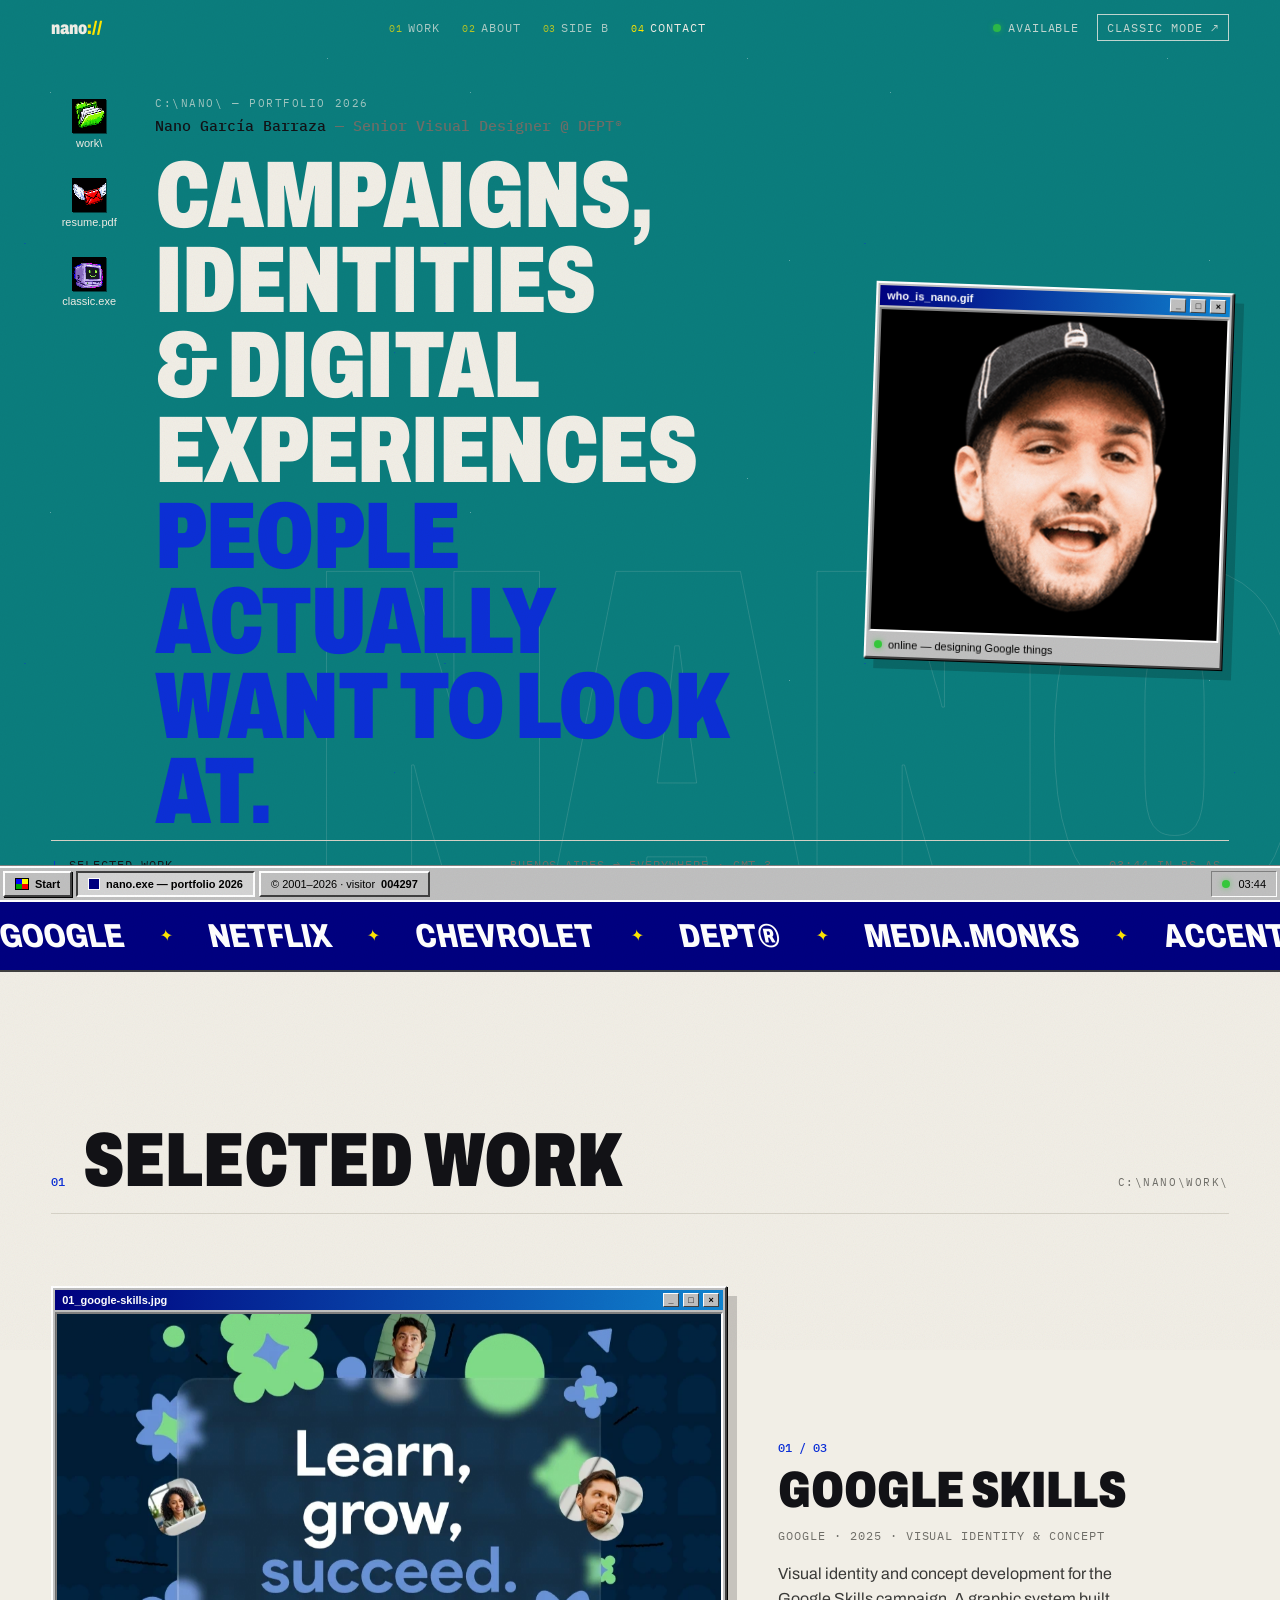
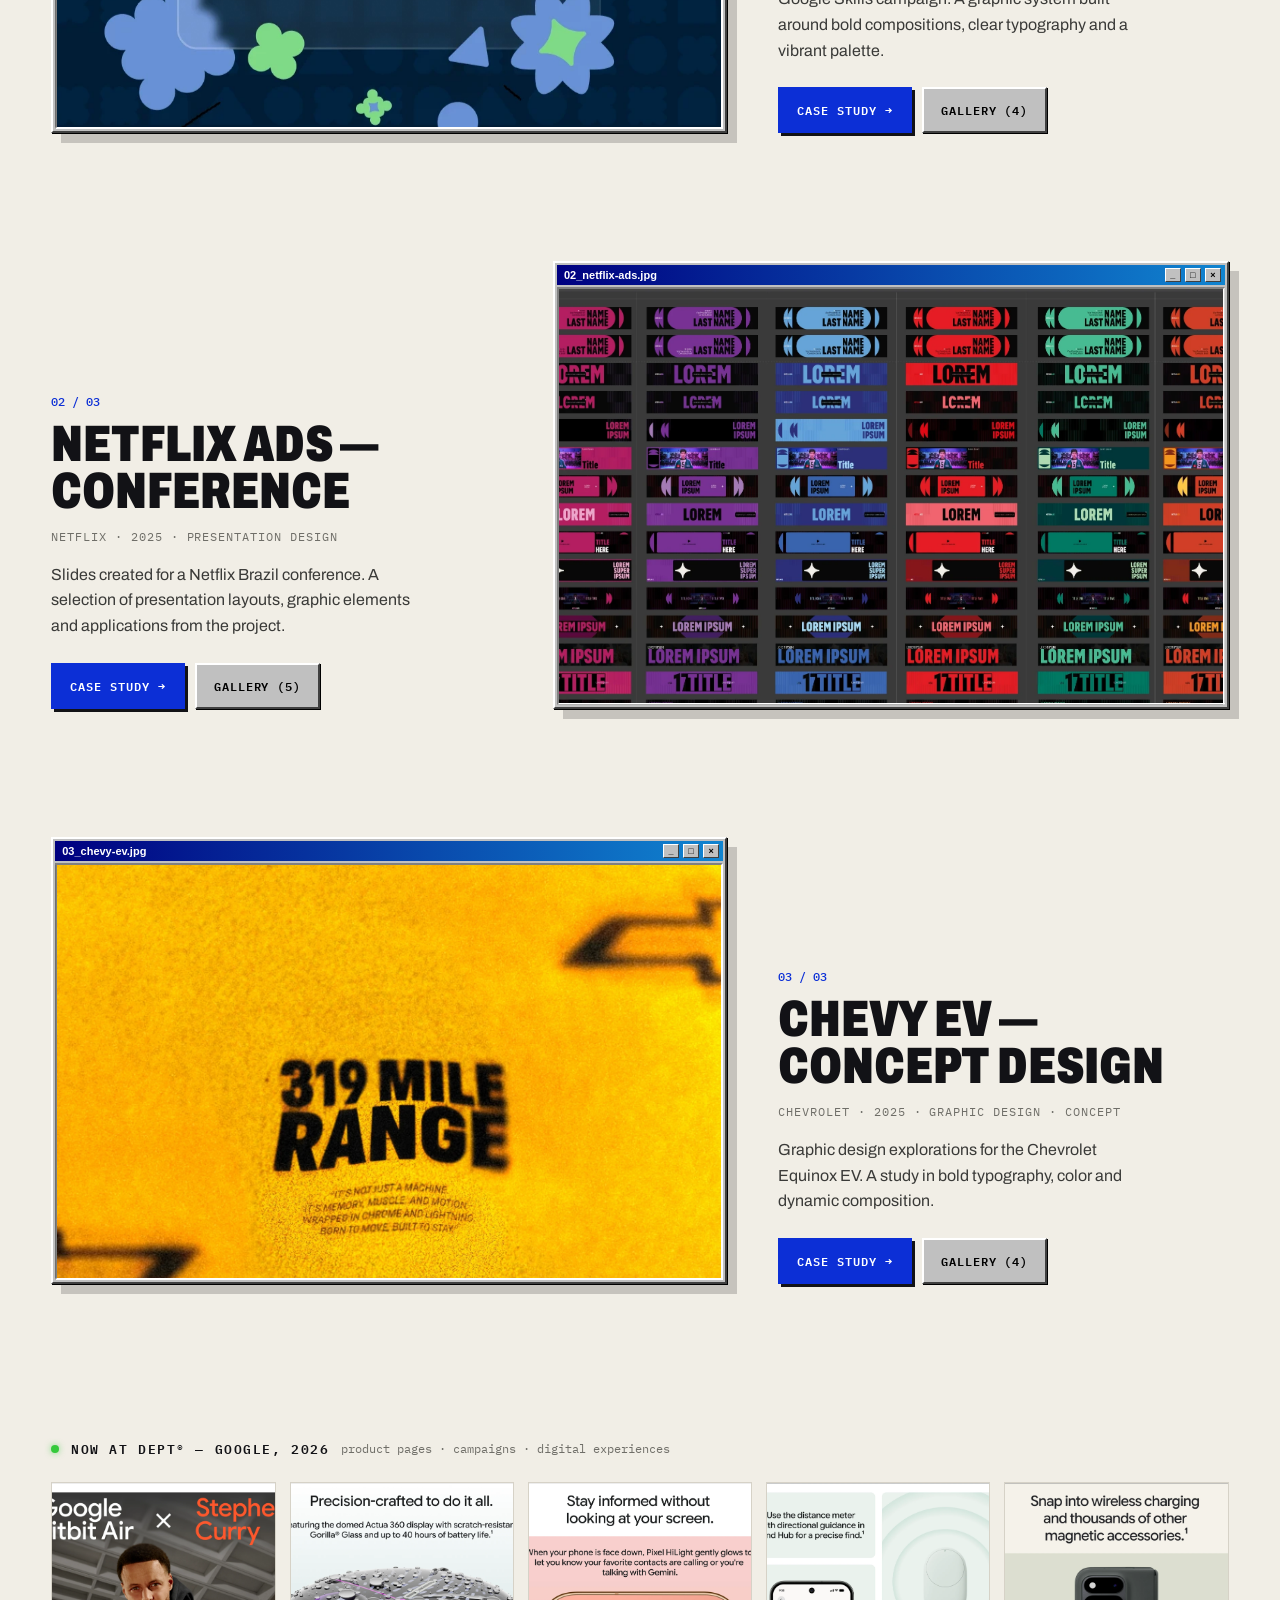
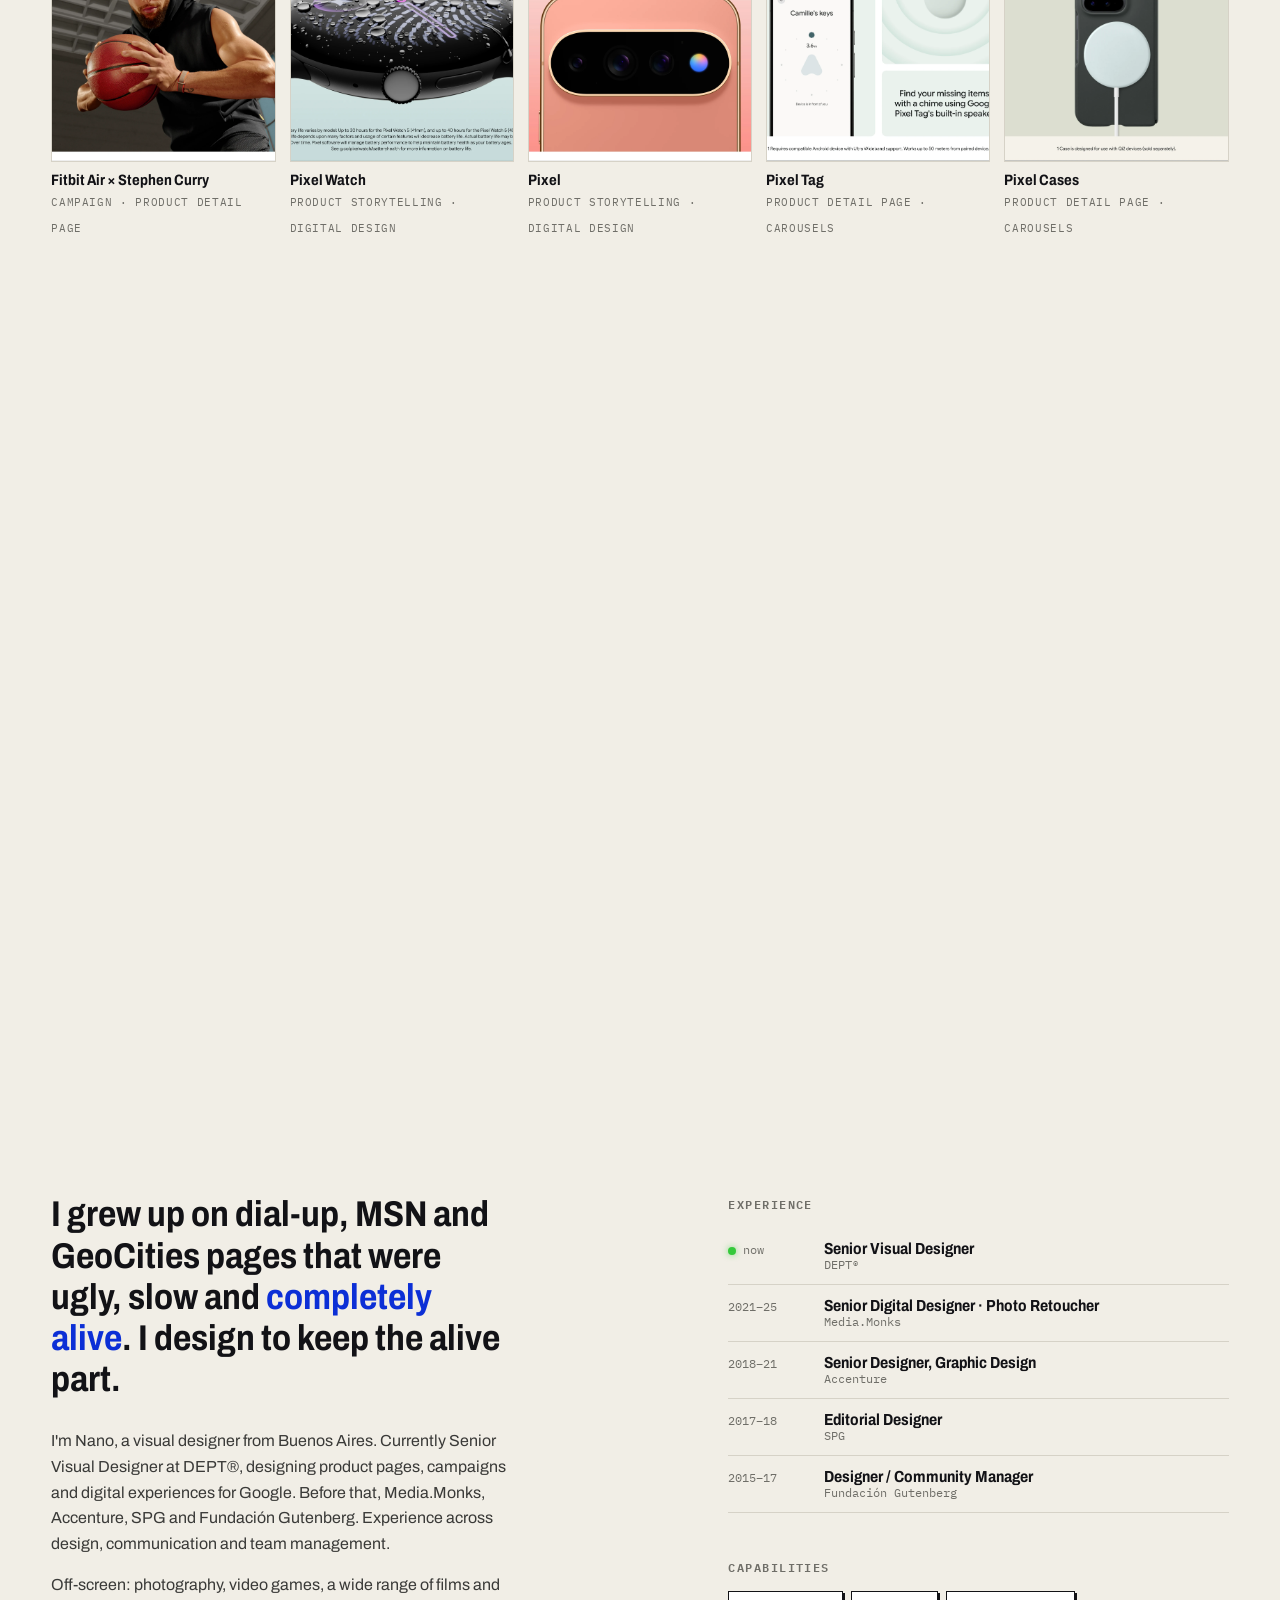
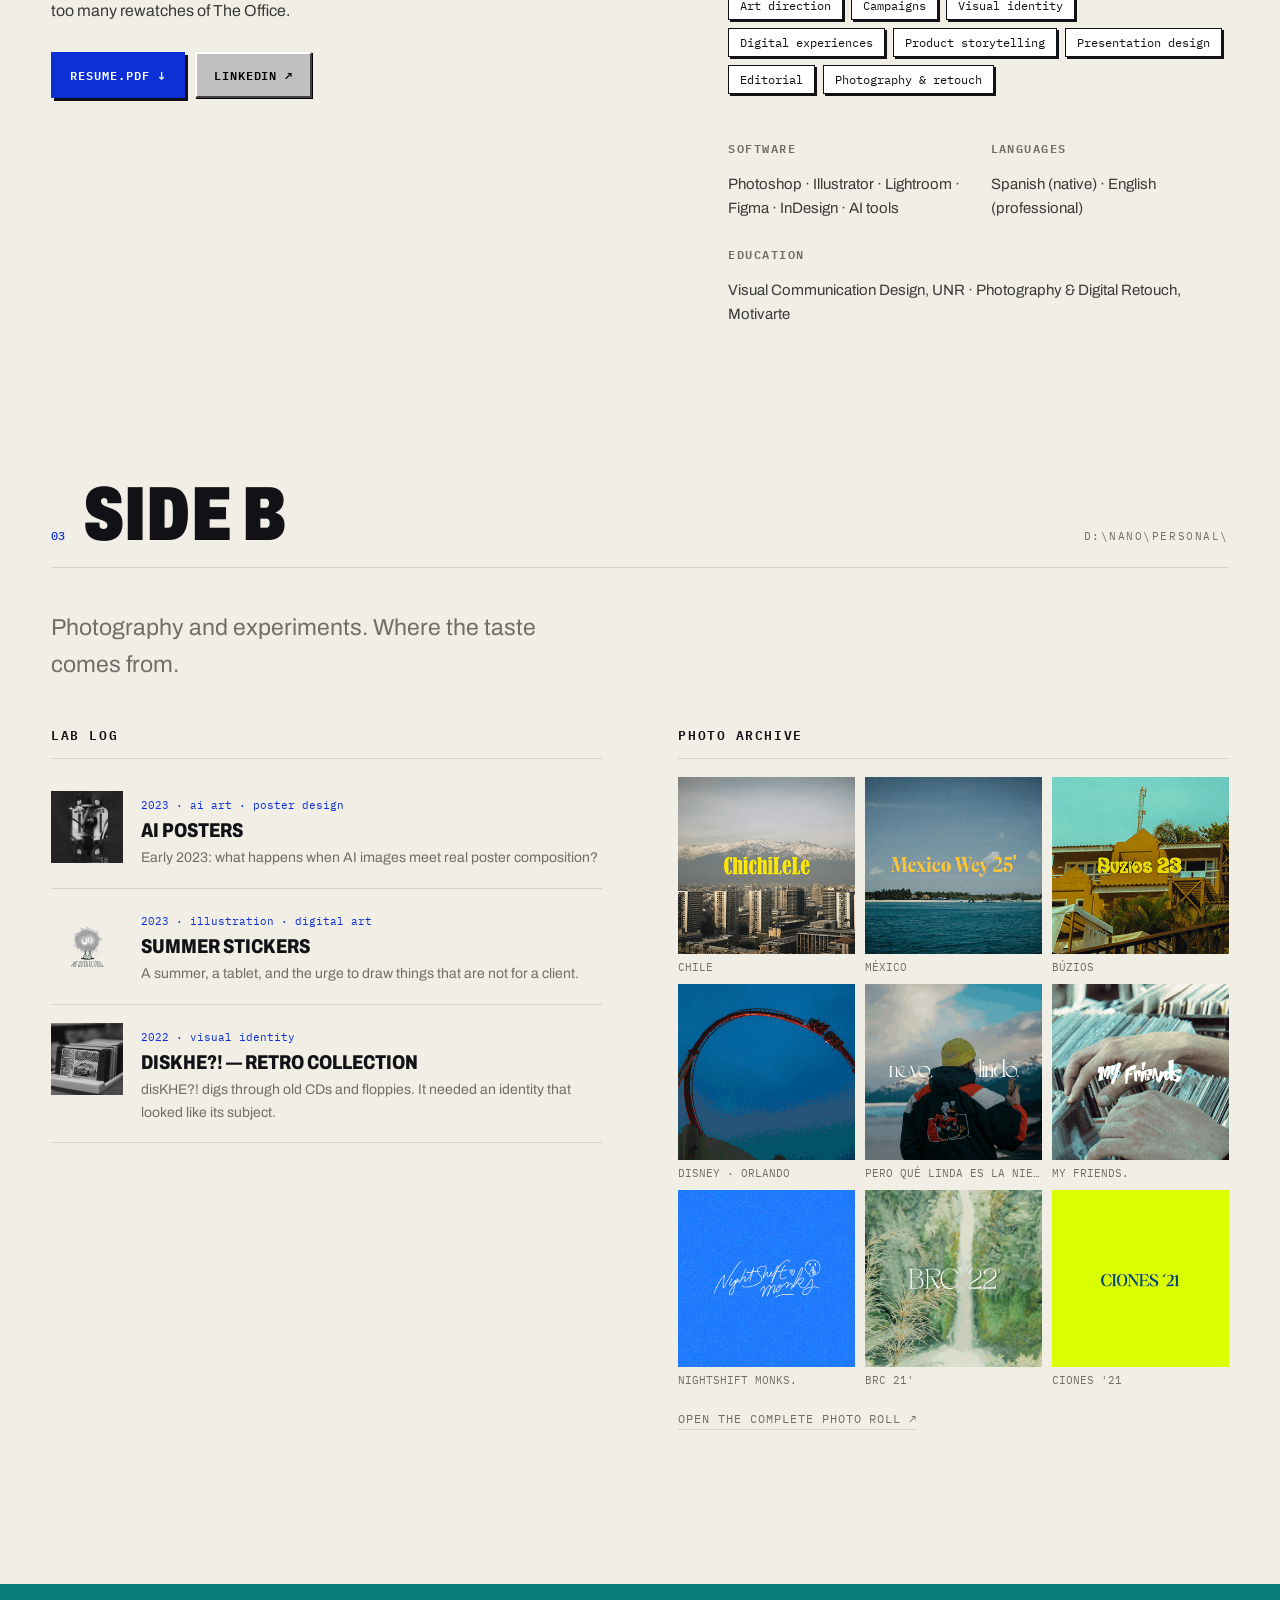
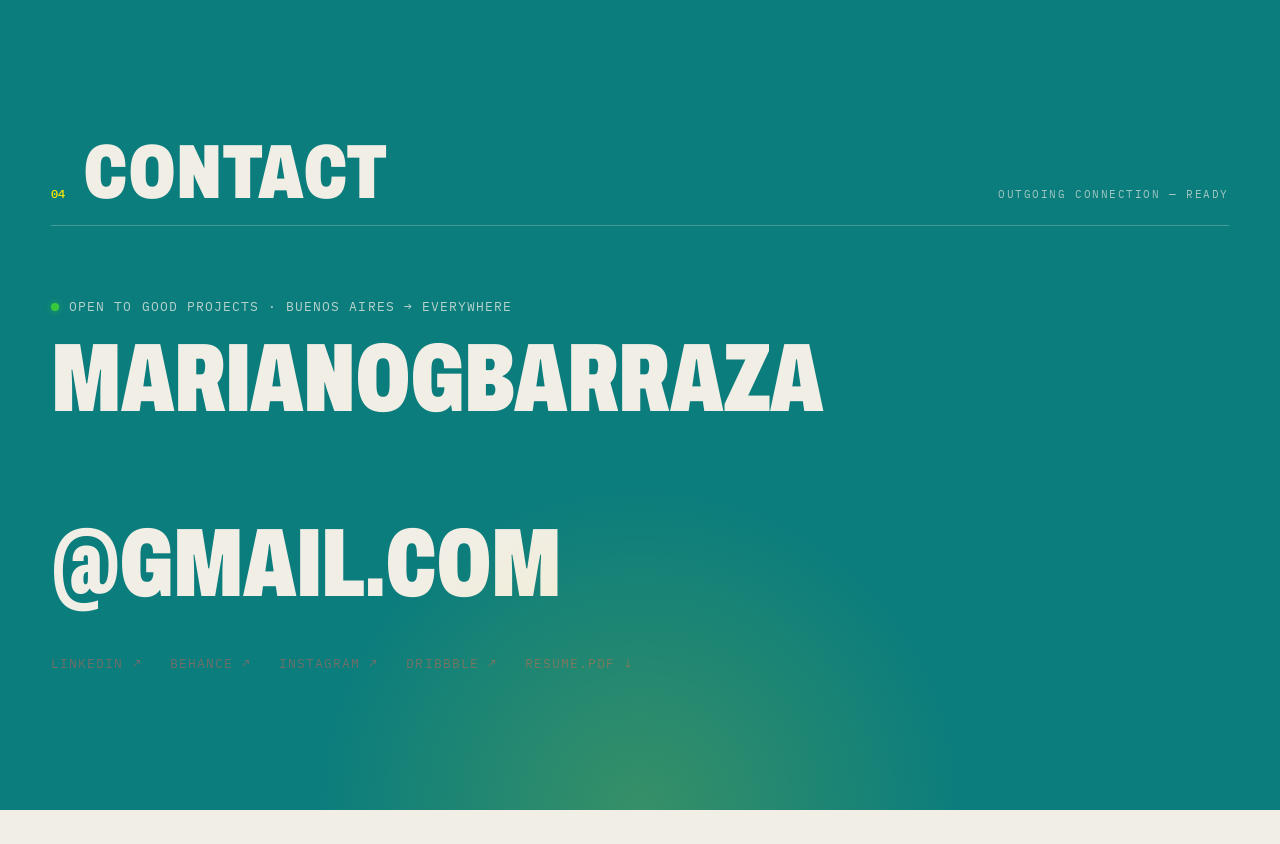
==== commit 1f143cca: "versión clara: identidad Win98 — escritorio teal con íconos, papel, azul eléctrico, marquee navy, ba" ====
--- a/index.html
+++ b/index.html
@@ -5,7 +5,7 @@
 <meta name="viewport" content="width=device-width,initial-scale=1">
 <title>Nano García Barraza — Senior Visual Designer</title>
 <meta name="description" content="Nano García Barraza, Senior Visual Designer at DEPT®. Campaigns, identities and digital experiences for Google, Netflix and Chevrolet. Buenos Aires → everywhere.">
-<meta name="theme-color" content="#050506">
+<meta name="theme-color" content="#0b7d7d">
 <meta property="og:type" content="website">
 <meta property="og:title" content="Nano García Barraza — Senior Visual Designer">
 <meta property="og:description" content="Campaigns, identities & digital experiences. Google · Netflix · Chevrolet.">
@@ -48,6 +48,11 @@
   <section class="hero">
     <div class="stars" aria-hidden="true"></div>
     <div class="heroBig" aria-hidden="true"><span>NANO</span></div>
+    <nav class="deskIcons" aria-label="shortcuts">
+      <a class="deskIcon" href="#work"><img src="img/retro-folder.gif" alt=""><span>work\</span></a>
+      <a class="deskIcon" href="resume.pdf" target="_blank" rel="noopener"><img src="img/retro-mail.gif" alt=""><span>resume.pdf</span></a>
+      <a class="deskIcon" href="classic.html"><img src="img/retro-computer.gif" alt=""><span>classic.exe</span></a>
+    </nav>
     <p class="path reveal">C:\NANO\ — PORTFOLIO 2026</p>
     <div class="heroGrid">
       <div>
@@ -164,10 +169,12 @@
   </section>
 </main>
 
-<footer class="foot">
-  <span>© 2001–2026 Nano García Barraza</span>
-  <span>best viewed at any resolution · visitor <b id="visits">000000</b></span>
-  <a href="classic.html">enter the 2001 edition ↗</a>
+<!-- footer = barra de tareas Win98. Start lleva a la 2001 edition -->
+<footer class="taskbar">
+  <a class="start" href="classic.html" title="the 2001 edition"><i></i>Start</a>
+  <a class="task on" href="#top">nano.exe — portfolio 2026</a>
+  <span class="task">© 2001–2026 · visitor <b id="visits">000000</b></span>
+  <span class="tray"><b class="dot"></b><span id="clockTray">--:--</span></span>
 </footer>
 
 <!-- ============ hover preview (índice) ============ -->
--- a/clean/style.css
+++ b/clean/style.css
@@ -5,8 +5,11 @@
    rutas C:\, el punto de MSN, el contador.
    ============================================================ */
 :root{
-  --bg:#050506;--bg2:#0d0d10;--ink:#ecece4;--muted:#8b8b84;--line:#202026;
-  --hi:#39ff14;--hiDim:rgba(57,255,20,.14);
+  /* paleta 2026: el escritorio de Windows 98 como sistema. teal de fondo de escritorio, papel para leer,
+     azul eléctrico para la acción, gris de ventana, amarillo para un solo subrayado, verde MSN solo en el punto de estado */
+  --bg:#f1eee6;--bg2:#e7e3d8;--ink:#121216;--muted:#6f6e68;--line:#d6d2c7;
+  --hi:#0c2fd6;--hiDim:rgba(12,47,214,.12);
+  --teal:#0b7d7d;--teal2:#075f5f;--paper:#f1eee6;--yel:#ffe600;--msn:#35c93b;
   --grey:#c0c0c0;--navy:#000080;
   --display:'Archivo','Arial Narrow',Impact,sans-serif;
   --mono:'IBM Plex Mono','Courier New',monospace;
@@ -18,41 +21,42 @@
 body{margin:0;background:var(--bg);color:var(--ink);font:16px/1.6 var(--display);font-variation-settings:'wdth' 100;overflow-x:hidden}
 img{max-width:100%;display:block}
 a{color:inherit}
-::selection{background:var(--hi);color:#000}
+::selection{background:var(--yel);color:#000}
+html{scrollbar-color:var(--grey) var(--bg2)}
 button{font:inherit;color:inherit}
 .skip{position:absolute;left:-999px;top:8px;background:var(--hi);color:#000;padding:6px 10px;z-index:100}
 .skip:focus{left:8px}
 :focus-visible{outline:2px solid var(--hi);outline-offset:3px}
-.dot{display:inline-block;width:8px;height:8px;border-radius:50%;background:var(--hi);box-shadow:0 0 8px var(--hi);vertical-align:middle;animation:blink 1.6s steps(2) infinite}
+.dot{display:inline-block;width:8px;height:8px;border-radius:50%;background:var(--msn);box-shadow:0 0 6px rgba(53,201,59,.6);vertical-align:middle;animation:blink 1.6s steps(2) infinite}
 @keyframes blink{50%{opacity:.35}}
 
 /* ---------- nav ---------- */
-.nav{position:fixed;inset:0 0 auto;z-index:50;display:flex;align-items:center;gap:24px;padding:14px var(--pad);font:12px var(--mono);text-transform:uppercase;letter-spacing:.08em;transition:background .3s,border-color .3s;border-bottom:1px solid transparent}
-.nav.scrolled{background:rgba(5,5,6,.82);backdrop-filter:blur(10px);-webkit-backdrop-filter:blur(10px);border-color:var(--line)}
+.nav{position:fixed;inset:0 0 auto;z-index:50;display:flex;align-items:center;gap:24px;padding:14px var(--pad);font:12px var(--mono);text-transform:uppercase;letter-spacing:.08em;transition:background .3s,border-color .3s,color .3s;border-bottom:1px solid transparent;color:var(--paper)}
+.nav.scrolled{background:rgba(241,238,230,.88);backdrop-filter:blur(10px);-webkit-backdrop-filter:blur(10px);border-color:var(--line);color:var(--ink)}
 .brand{font:900 18px var(--display);font-variation-settings:'wdth' 75;letter-spacing:0;text-transform:none;text-decoration:none}
-.brand span{color:var(--hi)}
+.brand span{color:var(--yel)}.nav.scrolled .brand span{color:var(--hi)}
 .navLinks{display:flex;gap:22px;margin:0 auto}
-.navLinks a{text-decoration:none;color:var(--muted);transition:color .2s}
-.navLinks a:hover,.navLinks a.on{color:var(--ink)}
-.navLinks i{font-style:normal;color:var(--hi);margin-right:5px;font-size:10px}
+.navLinks a{text-decoration:none;opacity:.7;transition:opacity .2s}
+.navLinks a:hover,.navLinks a.on{opacity:1}
+.navLinks i{font-style:normal;color:var(--yel);margin-right:5px;font-size:10px}.nav.scrolled .navLinks i{color:var(--hi)}
 .navRight{display:flex;align-items:center;gap:18px}
-.status{display:flex;align-items:center;gap:7px;color:var(--muted)}
-.classic{color:var(--muted);text-decoration:none;border:1px solid var(--line);padding:5px 9px;transition:all .2s}
-.classic:hover{color:#000;background:var(--hi);border-color:var(--hi)}
+.status{display:flex;align-items:center;gap:7px;opacity:.8}
+.classic{text-decoration:none;border:1px solid currentColor;padding:5px 9px;transition:all .2s;opacity:.8}
+.classic:hover{opacity:1;color:#000;background:var(--yel);border-color:var(--yel)}
 
 /* ---------- reveal ---------- */
 .reveal{opacity:0;transform:translateY(24px);transition:opacity .6s var(--ease),transform .6s var(--ease)}
 .reveal.in{opacity:1;transform:none}
 
 /* ---------- capas globales: progreso, cursor, grano ---------- */
-.progress{position:fixed;left:0;top:0;height:2px;width:100%;z-index:60;background:var(--hi);transform-origin:left;transform:scaleX(0);box-shadow:0 0 10px var(--hi)}
-.grain{position:fixed;inset:-50%;z-index:70;pointer-events:none;opacity:.045;background:url("data:image/svg+xml,%3Csvg xmlns='http://www.w3.org/2000/svg' width='200' height='200'%3E%3Cfilter id='n'%3E%3CfeTurbulence type='fractalNoise' baseFrequency='.9' numOctaves='2' stitchTiles='stitch'/%3E%3C/filter%3E%3Crect width='100%25' height='100%25' filter='url(%23n)'/%3E%3C/svg%3E");animation:grain 1s steps(6) infinite}
+.progress{position:fixed;left:0;top:0;height:3px;width:100%;z-index:60;background:var(--yel);transform-origin:left;transform:scaleX(0)}
+.grain{position:fixed;inset:-50%;z-index:70;pointer-events:none;opacity:.07;mix-blend-mode:multiply;background:url("data:image/svg+xml,%3Csvg xmlns='http://www.w3.org/2000/svg' width='200' height='200'%3E%3Cfilter id='n'%3E%3CfeTurbulence type='fractalNoise' baseFrequency='.9' numOctaves='2' stitchTiles='stitch'/%3E%3C/filter%3E%3Crect width='100%25' height='100%25' filter='url(%23n)'/%3E%3C/svg%3E");animation:grain 1s steps(6) infinite}
 @keyframes grain{0%{transform:translate(0,0)}20%{transform:translate(-6%,4%)}40%{transform:translate(4%,-7%)}60%{transform:translate(-3%,6%)}80%{transform:translate(7%,-2%)}100%{transform:translate(-5%,-5%)}}
-.cursor{position:fixed;left:0;top:0;z-index:95;pointer-events:none;width:14px;height:14px;margin:-7px 0 0 -7px;border-radius:50%;background:var(--hi);mix-blend-mode:difference;transition:width .25s var(--ease),height .25s var(--ease),margin .25s var(--ease),opacity .2s;display:grid;place-items:center;opacity:0}
+.cursor{position:fixed;left:0;top:0;z-index:95;pointer-events:none;width:12px;height:12px;margin:-6px 0 0 -6px;border-radius:50%;background:var(--hi);transition:width .25s var(--ease),height .25s var(--ease),margin .25s var(--ease),opacity .2s;display:grid;place-items:center;opacity:0}
 .cursor.on{opacity:1}
-.cursor span{font:600 10px var(--mono);text-transform:uppercase;letter-spacing:.1em;color:#000;opacity:0;transition:opacity .2s}
-.cursor.link{width:48px;height:48px;margin:-24px 0 0 -24px;background:transparent;border:1px solid var(--hi);mix-blend-mode:normal}
-.cursor.view{width:88px;height:88px;margin:-44px 0 0 -44px;background:var(--hi);mix-blend-mode:normal}
+.cursor span{font:600 10px var(--mono);text-transform:uppercase;letter-spacing:.1em;color:#fff;opacity:0;transition:opacity .2s}
+.cursor.link{width:44px;height:44px;margin:-22px 0 0 -22px;background:transparent;border:1px solid var(--hi)}
+.cursor.view{width:88px;height:88px;margin:-44px 0 0 -44px;background:var(--hi)}
 .cursor.view span{opacity:1}
 @media(pointer:coarse){.cursor{display:none}}
 html.hasCursor,html.hasCursor a,html.hasCursor button{cursor:none}
@@ -64,13 +68,26 @@
 .line:nth-child(2)>*{transition-delay:.07s}.line:nth-child(3)>*{transition-delay:.14s}.line:nth-child(4)>*{transition-delay:.21s}.line:nth-child(5)>*{transition-delay:.3s}.line:nth-child(6)>*{transition-delay:.38s}
 
 /* ---------- hero ---------- */
-.hero{position:relative;min-height:100svh;display:grid;grid-template-rows:auto 1fr auto;padding:96px var(--pad) 28px;overflow:hidden}
-.heroBig{position:absolute;right:-.04em;bottom:-.18em;font:900 clamp(200px,38vw,620px)/1 var(--display);font-variation-settings:'wdth' 62;color:transparent;-webkit-text-stroke:1px rgba(236,236,228,.08);pointer-events:none;user-select:none;letter-spacing:-.02em;will-change:transform}
+/* el hero es un escritorio: teal, íconos, la ventana con tu cara */
+.hero{position:relative;min-height:100svh;display:grid;grid-template-rows:auto 1fr auto;padding:96px var(--pad) 28px;overflow:hidden;background:var(--teal);color:var(--paper)}
+.heroBig{position:absolute;right:-.04em;bottom:-.18em;font:900 clamp(200px,38vw,620px)/1 var(--display);font-variation-settings:'wdth' 62;color:transparent;-webkit-text-stroke:1px rgba(241,238,230,.14);pointer-events:none;user-select:none;letter-spacing:-.02em;will-change:transform}
+.hero .path,.heroWho span{color:rgba(241,238,230,.65)}
+.heroWho{color:var(--paper)}
+.heroTitle em{color:var(--yel)}
+.heroFoot{border-color:rgba(241,238,230,.25);color:rgba(241,238,230,.7)}
+.scrollCue{color:var(--paper)}.scrollCue span{color:var(--yel)}
+.deskIcons{position:absolute;left:var(--pad);top:92px;display:grid;gap:14px;z-index:2}
+@media(min-width:761px){.hero .path,.heroGrid{padding-left:104px}}
+.deskIcon{display:grid;justify-items:center;gap:4px;width:76px;text-decoration:none;color:var(--paper);font:11px Verdana,Tahoma,sans-serif;text-align:center;padding:6px 2px;border:1px dotted transparent}
+.deskIcon img{width:34px;height:34px;image-rendering:pixelated;filter:drop-shadow(1px 1px 0 rgba(0,0,0,.5))}
+.deskIcon span{padding:0 3px;line-height:1.2}
+.deskIcon:hover{border-color:rgba(241,238,230,.6)}
+.deskIcon:hover span{background:var(--navy);color:#fff}
 .heroFace{will-change:transform}
 .heroFace .winBody{overflow:hidden}
 .heroFace .winBody img{transform:scale(1.25);transition:transform 1.4s var(--ease) .3s;clip-path:inset(100% 0 0 0);transition-property:transform,clip-path}
 .lines-in .heroFace .winBody img{transform:none;clip-path:inset(0)}
-.stars{position:absolute;inset:0;pointer-events:none;opacity:.5;background-image:radial-gradient(1px 1px at 12% 22%,#fff 50%,transparent 51%),radial-gradient(1px 1px at 78% 14%,#fff 50%,transparent 51%),radial-gradient(1px 1px at 44% 70%,#fff 50%,transparent 51%),radial-gradient(1px 1px at 88% 62%,#fff 50%,transparent 51%),radial-gradient(1px 1px at 30% 88%,#fff 50%,transparent 51%),radial-gradient(1px 1px at 62% 40%,#fff 50%,transparent 51%),radial-gradient(1.5px 1.5px at 6% 58%,var(--hi) 50%,transparent 51%),radial-gradient(1.5px 1.5px at 94% 84%,var(--hi) 50%,transparent 51%);background-size:420px 420px;animation:drift 90s linear infinite}
+.stars{position:absolute;inset:0;pointer-events:none;opacity:.35;background-image:radial-gradient(1px 1px at 12% 22%,#fff 50%,transparent 51%),radial-gradient(1px 1px at 78% 14%,#fff 50%,transparent 51%),radial-gradient(1px 1px at 44% 70%,#fff 50%,transparent 51%),radial-gradient(1px 1px at 88% 62%,#fff 50%,transparent 51%),radial-gradient(1px 1px at 30% 88%,#fff 50%,transparent 51%),radial-gradient(1px 1px at 62% 40%,#fff 50%,transparent 51%),radial-gradient(1.5px 1.5px at 6% 58%,var(--hi) 50%,transparent 51%),radial-gradient(1.5px 1.5px at 94% 84%,var(--hi) 50%,transparent 51%);background-size:420px 420px;animation:drift 90s linear infinite}
 @keyframes drift{to{background-position:420px -420px}}
 .path{margin:0;font:11px var(--mono);letter-spacing:.14em;color:var(--muted);text-transform:uppercase}
 .heroGrid{display:grid;grid-template-columns:minmax(0,1fr) auto;gap:clamp(24px,5vw,80px);align-items:center;position:relative}
@@ -84,7 +101,7 @@
 @keyframes bob{50%{transform:translateY(4px)}}
 
 /* ---------- ventana Win98 (el guiño) ---------- */
-.win{margin:0;background:var(--grey);border:2px solid;border-color:#fff #404040 #404040 #fff;box-shadow:1px 1px 0 #000,10px 10px 0 rgba(57,255,20,.12)}
+.win{margin:0;background:var(--grey);border:2px solid;border-color:#fff #404040 #404040 #fff;box-shadow:1px 1px 0 #000,10px 10px 0 rgba(0,0,0,.18)}
 .winBar{display:flex;align-items:center;gap:4px;background:linear-gradient(90deg,var(--navy),#1084d0);color:#fff;font:700 11px Verdana,Tahoma,sans-serif;padding:3px 4px 3px 7px;margin:2px}
 .winBar span{flex:1;overflow:hidden;text-overflow:ellipsis;white-space:nowrap}
 .winBar i{font-style:normal;width:16px;height:14px;display:grid;place-items:center;background:var(--grey);color:#000;border:1px solid;border-color:#fff #404040 #404040 #fff;font:700 9px Verdana,sans-serif}
@@ -94,12 +111,10 @@
 .heroFace figcaption{font:11px Verdana,sans-serif;color:#000;padding:5px 8px 6px;display:flex;align-items:center;gap:6px}
 
 /* ---------- clientes ---------- */
-.clients{border-block:1px solid var(--line);overflow:hidden;padding:18px 0;background:var(--bg2)}
+.clients{overflow:hidden;padding:16px 0;background:var(--navy);color:#fff;border-top:2px solid #fff;border-bottom:2px solid #404040}
 .clientsTrack{display:flex;gap:36px;width:max-content;animation:marq 32s linear infinite;align-items:center;transform:skewX(var(--skew,0deg))}
-.clients{transition:none}
-.clientsTrack span{transition:transform .2s}
-.clientsTrack span{font:800 clamp(22px,2.6vw,36px) var(--display);font-variation-settings:'wdth' 80;text-transform:uppercase;color:var(--ink)}
-.clientsTrack i{font-style:normal;color:var(--hi)}
+.clientsTrack span{font:800 clamp(22px,2.6vw,36px) var(--display);font-variation-settings:'wdth' 80;text-transform:uppercase;color:#fff}
+.clientsTrack i{font-style:normal;color:var(--yel)}
 @keyframes marq{to{transform:translateX(-50%)}}
 
 /* ---------- secciones ---------- */
@@ -133,14 +148,15 @@
 .featNum{font:500 12px var(--mono);color:var(--hi);display:block;margin-bottom:12px}
 .featInfo h3{font:900 clamp(32px,4vw,64px)/.92 var(--display);font-variation-settings:'wdth' 75;text-transform:uppercase;letter-spacing:0;color:var(--ink);margin:0 0 14px}
 .featMeta{font:12px var(--mono);color:var(--muted);text-transform:uppercase;letter-spacing:.08em;margin:0 0 18px}
-.featDesc{margin:0 0 24px;color:#c9c9c2;max-width:42ch}
+.featDesc{margin:0 0 24px;color:#3a3a38;max-width:42ch}
 .featBtns{display:flex;gap:10px;flex-wrap:wrap}
 
 /* ---------- botones ---------- */
-.btn{display:inline-flex;align-items:center;gap:8px;padding:12px 18px;border:1px solid var(--hi);background:var(--hi);color:#000;font:600 12px var(--mono);text-transform:uppercase;letter-spacing:.08em;text-decoration:none;cursor:pointer;transition:all .2s}
-.btn:hover{background:transparent;color:var(--hi)}
-.btn.ghost{background:transparent;color:var(--ink);border-color:var(--line)}
-.btn.ghost:hover{border-color:var(--hi);color:var(--hi)}
+.btn{display:inline-flex;align-items:center;gap:8px;padding:12px 18px;border:1px solid var(--hi);background:var(--hi);color:#fff;font:600 12px var(--mono);text-transform:uppercase;letter-spacing:.08em;text-decoration:none;cursor:pointer;transition:all .2s;box-shadow:3px 3px 0 var(--ink)}
+.btn:hover{background:var(--ink);border-color:var(--ink);transform:translate(1px,1px);box-shadow:2px 2px 0 var(--ink)}
+.btn.ghost{background:var(--grey);color:#000;border:2px solid;border-color:#fff #404040 #404040 #fff;box-shadow:1px 1px 0 #000;padding:11px 17px}
+.btn.ghost:hover{background:#d4d4d4;transform:none;box-shadow:1px 1px 0 #000;border-color:#fff #404040 #404040 #fff}
+.btn.ghost:active{border-color:#404040 #fff #fff #404040}
 .textLink{display:inline-block;margin-top:24px;font:12px var(--mono);text-transform:uppercase;letter-spacing:.08em;color:var(--muted);text-decoration:none;border-bottom:1px solid var(--line);padding-bottom:3px;transition:all .2s}
 .textLink:hover{color:var(--hi);border-color:var(--hi)}
 
@@ -184,7 +200,7 @@
 
 /* ---------- about ---------- */
 .aboutGrid{display:grid;grid-template-columns:minmax(0,1.2fr) minmax(0,1fr);gap:clamp(36px,6vw,96px)}
-.aboutLead p{color:#c9c9c2;max-width:52ch}
+.aboutLead p{color:#3a3a38;max-width:52ch}
 .aboutLead .big{font:700 clamp(24px,2.8vw,40px)/1.15 var(--display);font-variation-settings:'wdth' 85;color:var(--ink);margin:0 0 28px;max-width:24ch}
 .aboutLead .big em{font-style:normal;color:var(--hi)}
 .aboutBtns{display:flex;gap:10px;flex-wrap:wrap;margin-top:28px}
@@ -195,10 +211,10 @@
 .xp b{font:700 16px var(--display);font-variation-settings:'wdth' 85}
 .xp li>span:last-child{font:12px var(--mono);color:var(--muted)}
 .tags{list-style:none;margin:0;padding:0;display:flex;flex-wrap:wrap;gap:8px}
-.tags li{border:1px solid var(--line);padding:6px 11px;font:12px var(--mono);color:#c9c9c2}
+.tags li{border:1px solid var(--ink);padding:6px 11px;font:12px var(--mono);color:var(--ink);background:#fff;box-shadow:2px 2px 0 var(--ink)}
 .block.cols{display:grid;grid-template-columns:1fr 1fr;gap:24px}
 .block.cols div:last-child{grid-column:1/-1}
-.block p{margin:0;color:#c9c9c2;font-size:15px}
+.block p{margin:0;color:#3a3a38;font-size:15px}
 
 /* ---------- side B ---------- */
 .sideGrid{display:grid;grid-template-columns:minmax(0,1fr) minmax(0,1fr);gap:clamp(36px,6vw,96px)}
@@ -227,27 +243,40 @@
 .quote blockquote{margin:0 0 18px;font:700 clamp(20px,2vw,28px)/1.25 var(--display);font-variation-settings:'wdth' 85}
 .quote figcaption{display:flex;flex-direction:column;gap:2px;font:12px var(--mono);text-transform:uppercase;letter-spacing:.06em;color:var(--muted)}
 .quote figcaption b,.quote figcaption a{color:var(--hi);font-weight:500;text-decoration:none}
+.quote{border-top:2px solid var(--ink)}
 
 /* ---------- contacto ---------- */
-.contact{padding:clamp(80px,12vw,160px) var(--pad) clamp(60px,8vw,100px)}
-.contactLead{display:flex;align-items:center;gap:10px;font:13px var(--mono);color:var(--muted);text-transform:uppercase;letter-spacing:.08em;margin:0 0 18px}
+.contact{padding:clamp(80px,12vw,160px) var(--pad) calc(clamp(60px,8vw,100px) + 34px);background:var(--teal);color:var(--paper);margin-top:clamp(80px,12vw,160px)}
+.contact .secHead{border-color:rgba(241,238,230,.25)}.contact .secNum{color:var(--yel)}.contact .path{color:rgba(241,238,230,.65)}
+.contactLead{display:flex;align-items:center;gap:10px;font:13px var(--mono);color:rgba(241,238,230,.75);text-transform:uppercase;letter-spacing:.08em;margin:0 0 18px}
 .mail{display:block;font:900 clamp(30px,7.6vw,140px)/.95 var(--display);font-variation-settings:'wdth' 65;text-transform:uppercase;text-decoration:none;letter-spacing:-.01em;word-break:break-word;transition:color .25s}
-.mail:hover{color:var(--hi)}
+.mail:hover{color:var(--yel)}
+.contactLinks a{color:rgba(241,238,230,.75)}.contactLinks a:hover{color:var(--yel)}
 .mail .line{display:block}
 .mail .line>*{transition-duration:1.2s}
 .contact{position:relative;overflow:hidden}
-.contact::after{content:"";position:absolute;left:50%;bottom:-30vw;width:60vw;height:60vw;border-radius:50%;background:radial-gradient(circle,rgba(57,255,20,.14),transparent 60%);transform:translateX(-50%);pointer-events:none}
+.contact::after{content:"";position:absolute;left:50%;bottom:-30vw;width:60vw;height:60vw;border-radius:50%;background:radial-gradient(circle,rgba(255,230,0,.18),transparent 60%);transform:translateX(-50%);pointer-events:none}
 .contactLinks{list-style:none;margin:40px 0 0;padding:0;display:flex;flex-wrap:wrap;gap:10px 28px}
 .contactLinks a{font:13px var(--mono);text-transform:uppercase;letter-spacing:.08em;text-decoration:none;color:var(--muted);transition:color .2s}
 .contactLinks a:hover{color:var(--hi)}
 
-/* ---------- footer ---------- */
-.foot{display:flex;justify-content:space-between;gap:16px;flex-wrap:wrap;padding:22px var(--pad);border-top:1px solid var(--line);font:11px var(--mono);color:var(--muted);text-transform:uppercase;letter-spacing:.06em}
-.foot b{color:var(--hi);font-weight:500}
-.foot a{text-decoration:none}.foot a:hover{color:var(--hi)}
+/* ---------- footer = barra de tareas ---------- */
+.taskbar{position:sticky;bottom:0;z-index:45;display:flex;align-items:stretch;gap:4px;padding:3px;background:var(--grey);border-top:2px solid #fff;box-shadow:0 -1px 0 #808080;font:11px Verdana,Tahoma,sans-serif;color:#000;height:34px}
+.start{display:flex;align-items:center;gap:6px;padding:0 10px;border:2px solid;border-color:#fff #404040 #404040 #fff;background:var(--grey);color:#000;font:700 11px Verdana,sans-serif;text-decoration:none;box-shadow:1px 1px 0 #000}
+.start i{width:14px;height:12px;background:conic-gradient(from 90deg,#f00 0 25%,#0a0 0 50%,#00f 0 75%,#ff0 0);display:inline-block;border:1px solid #000}
+.start:hover{background:#d4d4d4}
+.task{display:flex;align-items:center;gap:6px;padding:0 10px;border:2px solid;border-color:#fff #404040 #404040 #fff;background:var(--grey);max-width:50vw;overflow:hidden;white-space:nowrap;text-overflow:ellipsis;text-decoration:none;color:#000}
+.task.on{border-color:#404040 #fff #fff #404040;background:#d4d4d4;font-weight:700}
+.task.on::before{content:"";width:10px;height:10px;background:var(--navy);border:1px solid #fff;flex:none}
+.tray{margin-left:auto;display:flex;align-items:center;gap:8px;padding:0 10px;border:1px solid;border-color:#808080 #fff #fff #808080;color:#000}
+.tray b{color:var(--hi);font-weight:400}
+@media(max-width:640px){.task:not(.on){display:none}}
 
 /* ---------- visor ---------- */
-.viewer,.case{position:fixed;inset:0;z-index:80;background:rgba(5,5,6,.97);display:grid;grid-template-rows:auto minmax(0,1fr) auto}
+/* las capas (visor, case study) apagan la luz: ahí vuelve el oscuro, como una sala de proyección */
+.viewer,.case{position:fixed;inset:0;z-index:80;background:rgba(10,10,12,.97);display:grid;grid-template-rows:auto minmax(0,1fr) auto;--ink:#ecece4;--muted:#8b8b84;--line:#2a2a30;--bg2:#17171a;color:var(--ink)}
+.viewer .btn.ghost,.case .btn.ghost{color:#000}
+.caseCopy p{color:#c9c9c2}
 .viewer[hidden],.case[hidden]{display:none}
 .viewer{z-index:90}  /* la galería se abre también desde adentro del case study */
 html.locked{overflow:hidden}
@@ -279,7 +308,9 @@
 .caseGal button:hover img{transform:scale(1.05)}
 .caseCopy small{display:block;font:12px var(--mono);color:var(--hi);text-transform:uppercase;letter-spacing:.14em;margin-bottom:16px}
 .caseCopy h2{margin:0 0 20px;font:900 clamp(40px,5.5vw,96px)/.9 var(--display);font-variation-settings:'wdth' 72;text-transform:uppercase}
-.caseCopy p{margin:0;font-size:clamp(17px,1.6vw,22px);line-height:1.5;color:#c9c9c2;max-width:44ch}
+.caseCopy p{margin:0;font-size:clamp(17px,1.6vw,22px);line-height:1.5;max-width:44ch}
+.caseCopy small,.caseProg i,.caseDots i.on{color:var(--yel);background:none}
+.caseProg i,.caseDots i.on{background:var(--yel)}
 .caseEnd{display:flex;gap:10px;flex-wrap:wrap;margin-top:32px}
 .caseFoot{display:flex;justify-content:space-between;align-items:center;padding:14px var(--pad);border-top:1px solid var(--line)}
 .caseFoot button{background:none;border:0;cursor:pointer;font:12px var(--mono);text-transform:uppercase;letter-spacing:.08em;color:var(--muted)}
@@ -301,6 +332,7 @@
   .heroGrid{grid-template-columns:1fr}
   .heroFace{width:min(240px,64vw);order:-1;transform:rotate(-2deg)}
   .heroBig{font-size:46vw;bottom:-.1em}
+  .deskIcons{display:none}
   .featMedia img{height:100%;transform:none}
   .heroTitle{font-size:clamp(40px,11.5vw,72px)}
   .secHead .path{display:none}
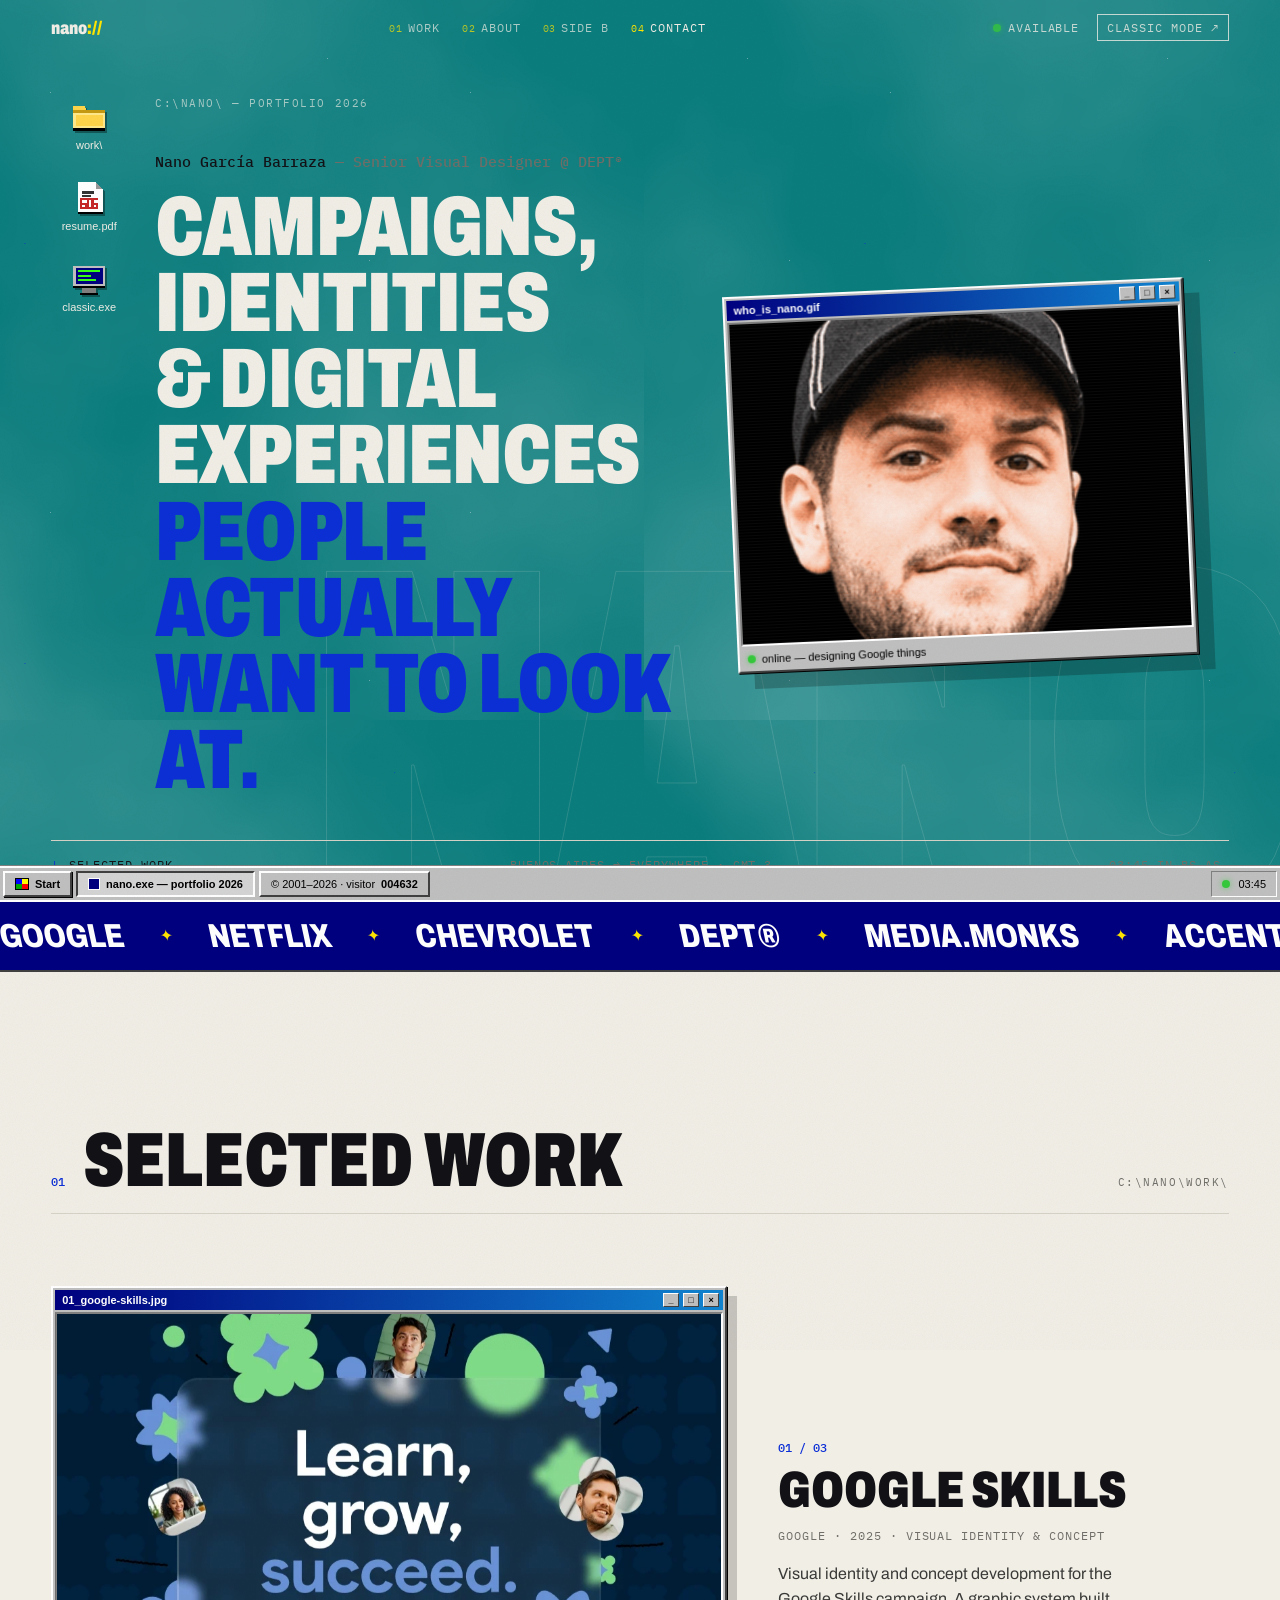
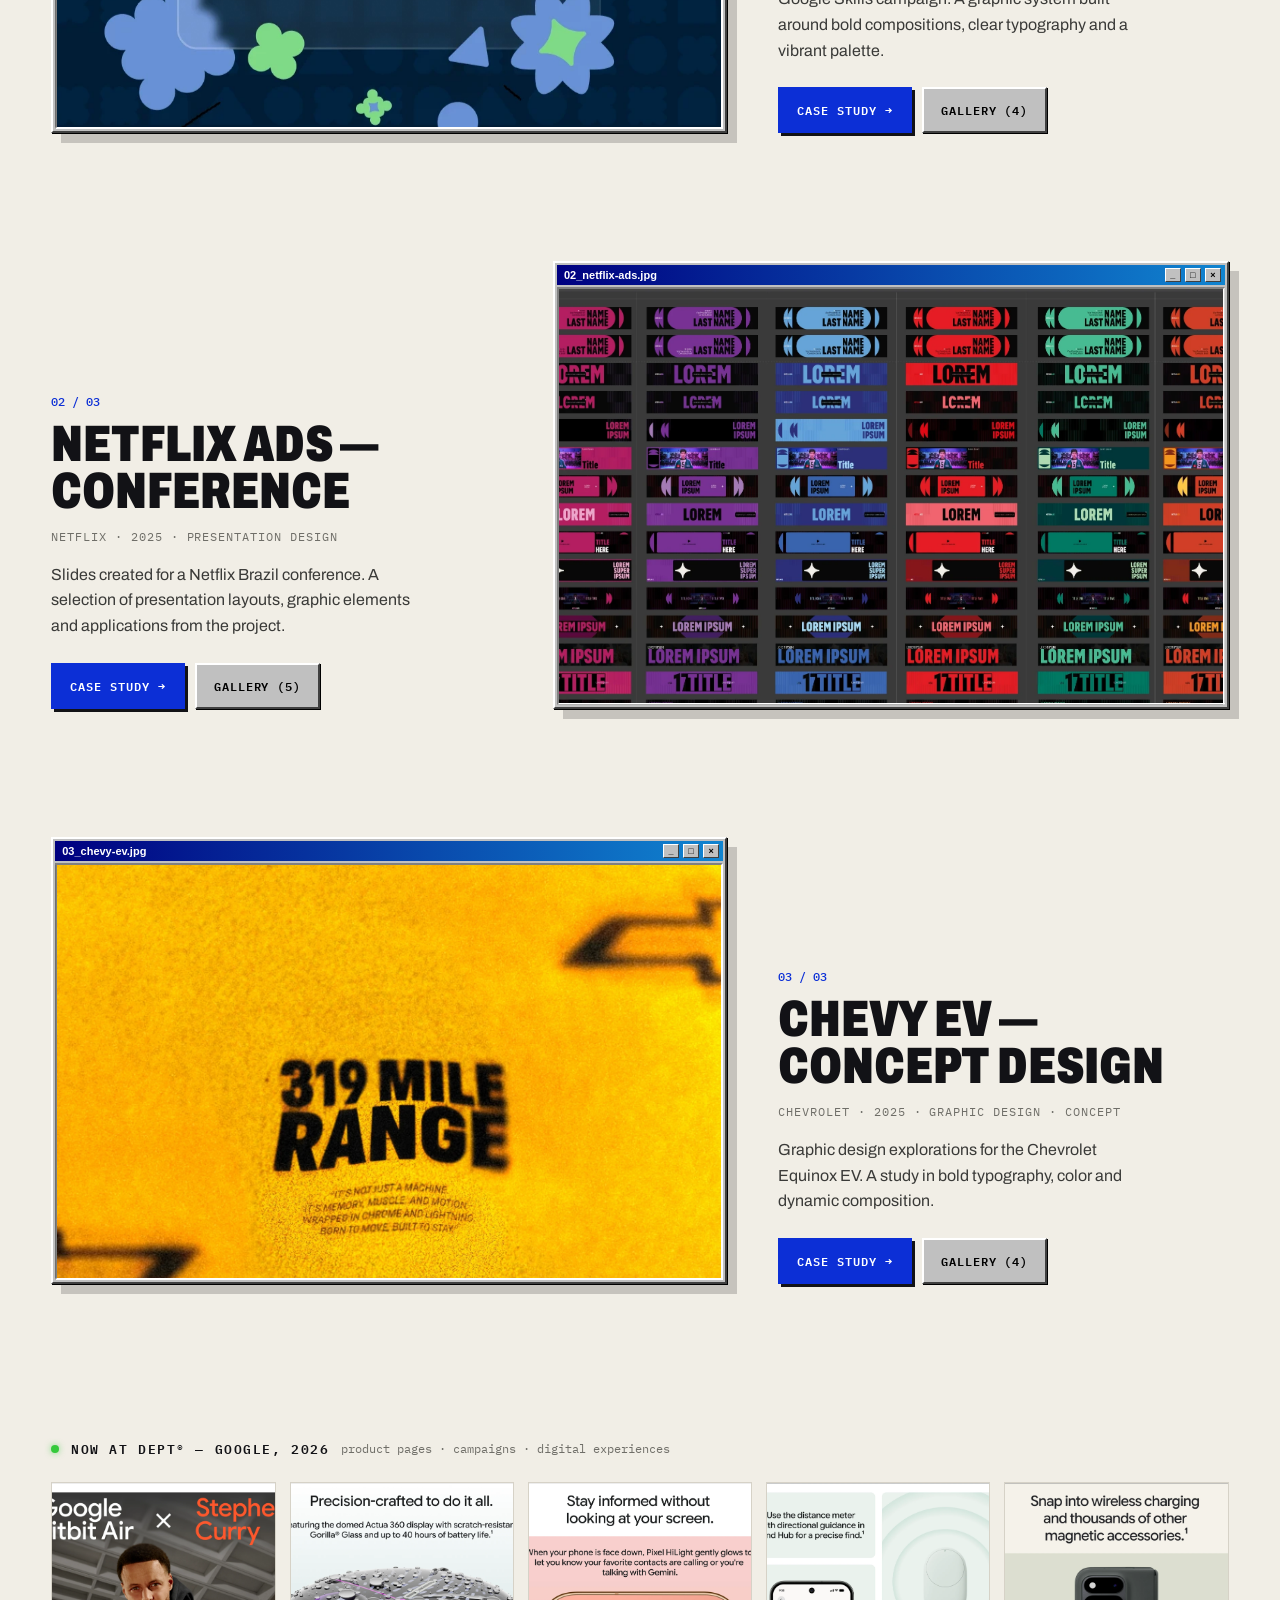
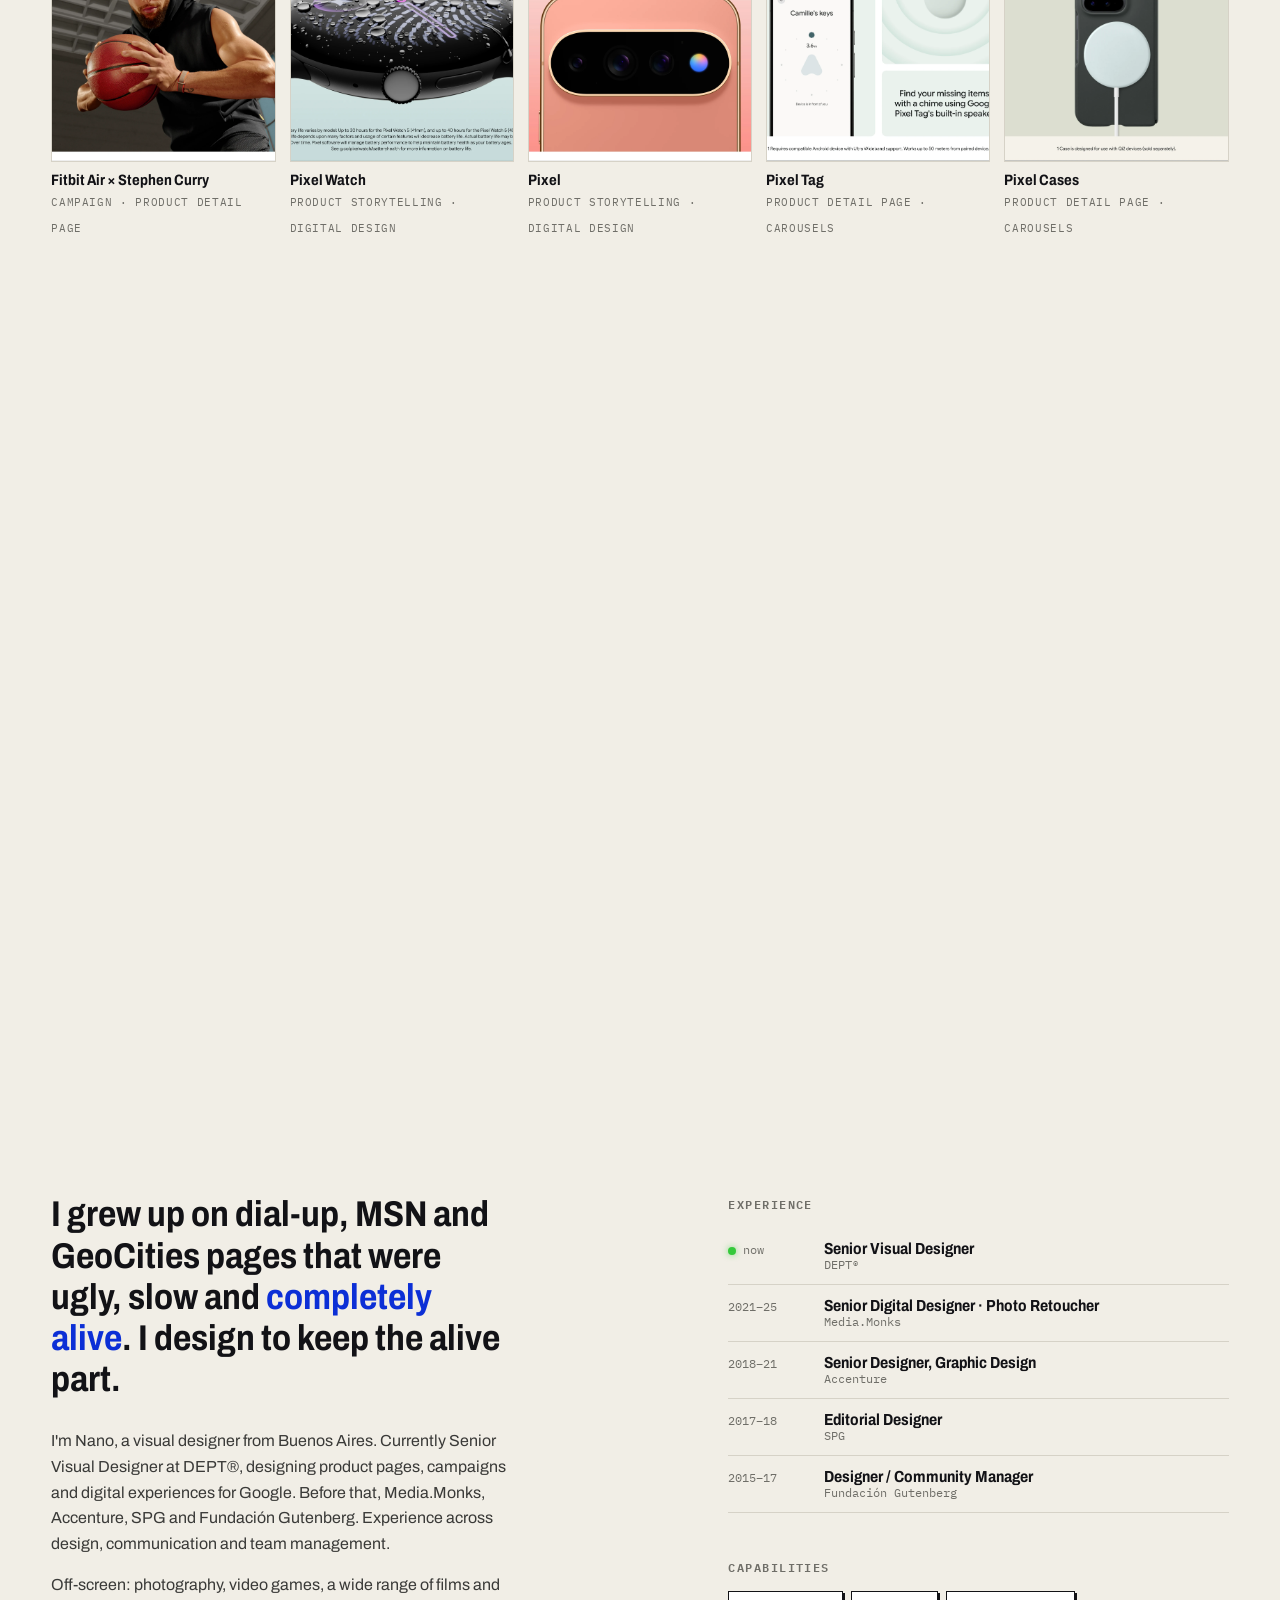
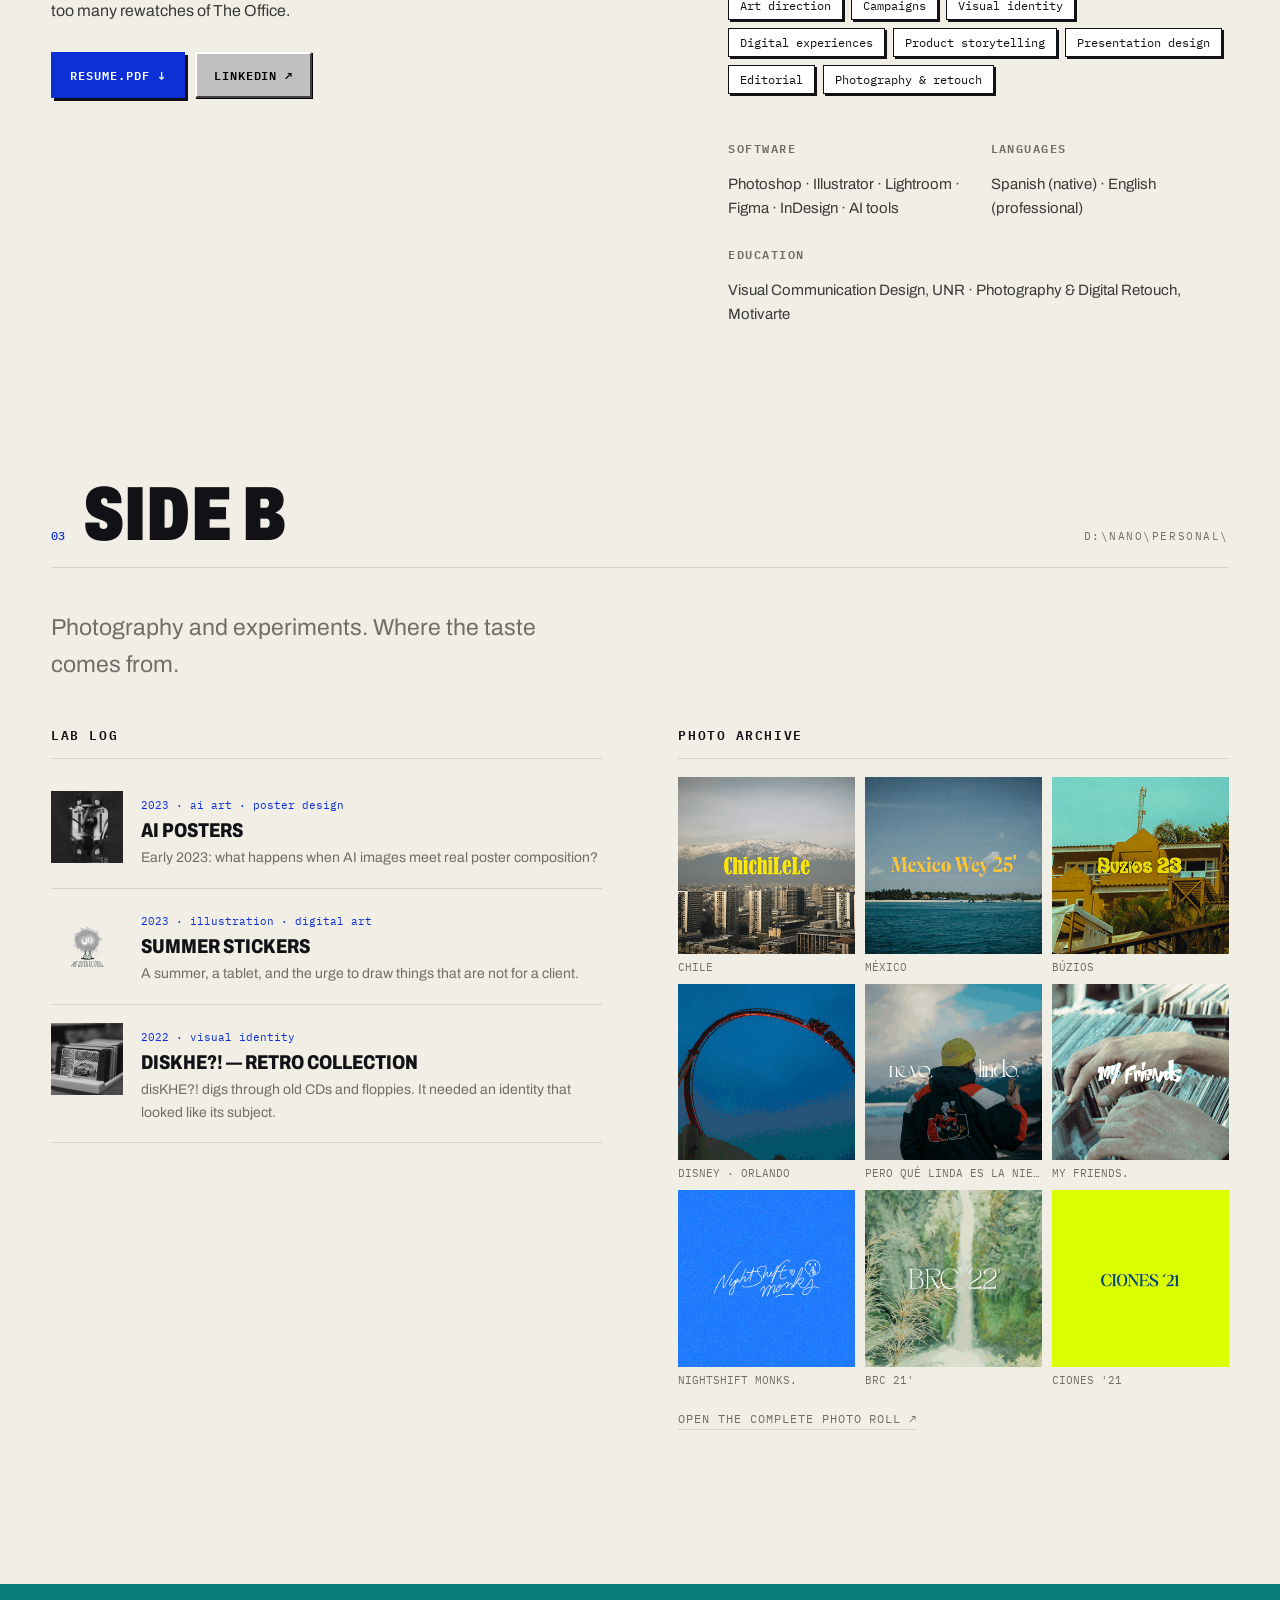
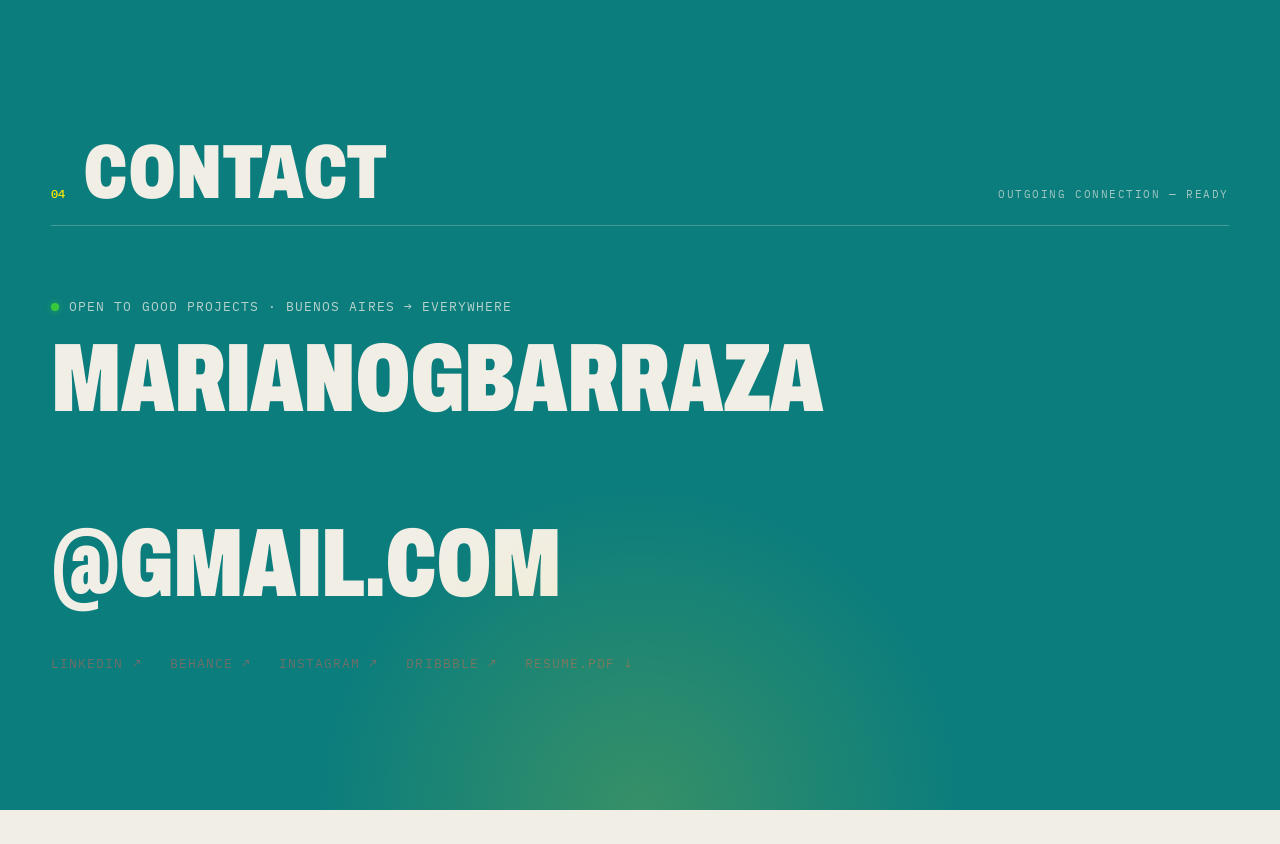
==== commit 4d00ed35: "hero: íconos pixel sin fondo, ventana de la cara grande con scanlines, cursor Win98 con tooltip amar" ====
--- a/index.html
+++ b/index.html
@@ -49,9 +49,10 @@
     <div class="stars" aria-hidden="true"></div>
     <div class="heroBig" aria-hidden="true"><span>NANO</span></div>
     <nav class="deskIcons" aria-label="shortcuts">
-      <a class="deskIcon" href="#work"><img src="img/retro-folder.gif" alt=""><span>work\</span></a>
-      <a class="deskIcon" href="resume.pdf" target="_blank" rel="noopener"><img src="img/retro-mail.gif" alt=""><span>resume.pdf</span></a>
-      <a class="deskIcon" href="classic.html"><img src="img/retro-computer.gif" alt=""><span>classic.exe</span></a>
+      <!-- íconos pixel 16×16 dibujados a mano, sin fondo: como los del escritorio de Win98 -->
+      <a class="deskIcon" href="#work"><svg viewBox="0 0 16 16" aria-hidden="true"><path d="M1 3h5l1 2h8v9H1z" fill="#000"/><path d="M1 3h5l1 2h8v8H1z" fill="#ffd54a"/><path d="M1 6h14v7H1z" fill="#ffe98a"/><path d="M1 5h14v1H1z" fill="#c69a12"/><path d="M2 7h12v5H2z" fill="#ffd54a"/></svg><span>work\</span></a>
+      <a class="deskIcon" href="resume.pdf" target="_blank" rel="noopener"><svg viewBox="0 0 16 16" aria-hidden="true"><path d="M3 1h8l3 3v11H3z" fill="#000"/><path d="M3 1h8v3h3v10H3z" fill="#fff"/><path d="M11 1l3 3h-3z" fill="#999"/><path d="M4 8h8v5H4z" fill="#c62828"/><path d="M5 9h2v1H5zM5 11h1v1H5zM8 9h1v3H8zM10 9h2v1h-2zM10 11h1v1h-1z" fill="#fff"/><path d="M5 5h5v1H5zM5 6.5h4v1H5z" fill="#333"/></svg><span>resume.pdf</span></a>
+      <a class="deskIcon" href="classic.html"><svg viewBox="0 0 16 16" aria-hidden="true"><path d="M1 2h14v10H1z" fill="#000"/><path d="M1 2h14v9H1z" fill="#c0c0c0"/><path d="M2 3h12v7H2z" fill="#000080"/><path d="M3 4h10v1H3zM3 6h6v1H3zM3 8h8v1H3z" fill="#39ff14"/><path d="M5 12h6v2H5z" fill="#808080"/><path d="M4 14h8v1H4z" fill="#000"/></svg><span>classic.exe</span></a>
     </nav>
     <p class="path reveal">C:\NANO\ — PORTFOLIO 2026</p>
     <div class="heroGrid">
--- a/clean/style.css
+++ b/clean/style.css
@@ -52,14 +52,13 @@
 .progress{position:fixed;left:0;top:0;height:3px;width:100%;z-index:60;background:var(--yel);transform-origin:left;transform:scaleX(0)}
 .grain{position:fixed;inset:-50%;z-index:70;pointer-events:none;opacity:.07;mix-blend-mode:multiply;background:url("data:image/svg+xml,%3Csvg xmlns='http://www.w3.org/2000/svg' width='200' height='200'%3E%3Cfilter id='n'%3E%3CfeTurbulence type='fractalNoise' baseFrequency='.9' numOctaves='2' stitchTiles='stitch'/%3E%3C/filter%3E%3Crect width='100%25' height='100%25' filter='url(%23n)'/%3E%3C/svg%3E");animation:grain 1s steps(6) infinite}
 @keyframes grain{0%{transform:translate(0,0)}20%{transform:translate(-6%,4%)}40%{transform:translate(4%,-7%)}60%{transform:translate(-3%,6%)}80%{transform:translate(7%,-2%)}100%{transform:translate(-5%,-5%)}}
-.cursor{position:fixed;left:0;top:0;z-index:95;pointer-events:none;width:12px;height:12px;margin:-6px 0 0 -6px;border-radius:50%;background:var(--hi);transition:width .25s var(--ease),height .25s var(--ease),margin .25s var(--ease),opacity .2s;display:grid;place-items:center;opacity:0}
-.cursor.on{opacity:1}
-.cursor span{font:600 10px var(--mono);text-transform:uppercase;letter-spacing:.1em;color:#fff;opacity:0;transition:opacity .2s}
-.cursor.link{width:44px;height:44px;margin:-22px 0 0 -22px;background:transparent;border:1px solid var(--hi)}
-.cursor.view{width:88px;height:88px;margin:-44px 0 0 -44px;background:var(--hi)}
-.cursor.view span{opacity:1}
+/* el mouse es el de Windows 98: flecha blanca con borde negro, manito en los links.
+   el #cursor pasa a ser el tooltip amarillo del sistema ("View project", "Play case study") que sigue al puntero */
+html{cursor:url("data:image/svg+xml,%3Csvg xmlns='http://www.w3.org/2000/svg' width='18' height='22' viewBox='0 0 18 22'%3E%3Cpath d='M1.5 1.5v16l4.2-3.6 2.8 6.6 3.2-1.4-2.8-6.4h5.6z' fill='%23fff' stroke='%23000' stroke-width='1.2' stroke-linejoin='round'/%3E%3C/svg%3E") 1 1,auto}
+a,button,[role=button],label,select{cursor:url("data:image/svg+xml,%3Csvg xmlns='http://www.w3.org/2000/svg' width='20' height='22' viewBox='0 0 20 22'%3E%3Cpath d='M7 1h3v8h1V4h3v5h1V5h3v10l-3 6H8l-6-7 2-2 3 3z' fill='%23fff' stroke='%23000' stroke-width='1.2' stroke-linejoin='round'/%3E%3C/svg%3E") 6 1,pointer}
+.cursor{position:fixed;left:0;top:0;z-index:95;pointer-events:none;background:#ffffe1;color:#000;border:1px solid #000;padding:2px 6px;font:11px Verdana,Tahoma,sans-serif;white-space:nowrap;box-shadow:2px 2px 0 rgba(0,0,0,.35);opacity:0;transition:opacity .15s}
+.cursor.view{opacity:1}
 @media(pointer:coarse){.cursor{display:none}}
-html.hasCursor,html.hasCursor a,html.hasCursor button{cursor:none}
 
 /* máscaras de texto: cada línea sube desde abajo de su propio recorte */
 .line{display:inline-block;overflow:hidden;vertical-align:bottom;padding-bottom:.08em;margin-bottom:-.08em}
@@ -70,6 +69,9 @@
 /* ---------- hero ---------- */
 /* el hero es un escritorio: teal, íconos, la ventana con tu cara */
 .hero{position:relative;min-height:100svh;display:grid;grid-template-rows:auto 1fr auto;padding:96px var(--pad) 28px;overflow:hidden;background:var(--teal);color:var(--paper)}
+/* las nubes del escritorio de Win98, muy abajo: ruido suavizado que se desplaza despacio */
+.hero::before{content:"";position:absolute;inset:-20%;pointer-events:none;opacity:.22;mix-blend-mode:screen;background:url("data:image/svg+xml,%3Csvg xmlns='http://www.w3.org/2000/svg' width='900' height='900'%3E%3Cfilter id='c'%3E%3CfeTurbulence type='fractalNoise' baseFrequency='.0022' numOctaves='5' seed='7' stitchTiles='stitch'/%3E%3CfeColorMatrix values='0 0 0 0 1  0 0 0 0 1  0 0 0 0 1  0 0 0 1.6 -.55'/%3E%3C/filter%3E%3Crect width='100%25' height='100%25' filter='url(%23c)'/%3E%3C/svg%3E") 0 0/900px 900px;animation:clouds 120s linear infinite}
+@keyframes clouds{to{background-position:900px 300px}}
 .heroBig{position:absolute;right:-.04em;bottom:-.18em;font:900 clamp(200px,38vw,620px)/1 var(--display);font-variation-settings:'wdth' 62;color:transparent;-webkit-text-stroke:1px rgba(241,238,230,.14);pointer-events:none;user-select:none;letter-spacing:-.02em;will-change:transform}
 .hero .path,.heroWho span{color:rgba(241,238,230,.65)}
 .heroWho{color:var(--paper)}
@@ -79,21 +81,22 @@
 .deskIcons{position:absolute;left:var(--pad);top:92px;display:grid;gap:14px;z-index:2}
 @media(min-width:761px){.hero .path,.heroGrid{padding-left:104px}}
 .deskIcon{display:grid;justify-items:center;gap:4px;width:76px;text-decoration:none;color:var(--paper);font:11px Verdana,Tahoma,sans-serif;text-align:center;padding:6px 2px;border:1px dotted transparent}
-.deskIcon img{width:34px;height:34px;image-rendering:pixelated;filter:drop-shadow(1px 1px 0 rgba(0,0,0,.5))}
+.deskIcon svg{width:36px;height:36px;shape-rendering:crispEdges;filter:drop-shadow(2px 2px 0 rgba(0,0,0,.35))}
 .deskIcon span{padding:0 3px;line-height:1.2}
 .deskIcon:hover{border-color:rgba(241,238,230,.6)}
 .deskIcon:hover span{background:var(--navy);color:#fff}
 .heroFace{will-change:transform}
 .heroFace .winBody{overflow:hidden}
 .heroFace .winBody img{transform:scale(1.25);transition:transform 1.4s var(--ease) .3s;clip-path:inset(100% 0 0 0);transition-property:transform,clip-path}
-.lines-in .heroFace .winBody img{transform:none;clip-path:inset(0)}
+.lines-in .heroFace .winBody img{transform:scale(1.12);clip-path:inset(0)}   /* un poco de zoom: la cara llena la ventana */
 .stars{position:absolute;inset:0;pointer-events:none;opacity:.35;background-image:radial-gradient(1px 1px at 12% 22%,#fff 50%,transparent 51%),radial-gradient(1px 1px at 78% 14%,#fff 50%,transparent 51%),radial-gradient(1px 1px at 44% 70%,#fff 50%,transparent 51%),radial-gradient(1px 1px at 88% 62%,#fff 50%,transparent 51%),radial-gradient(1px 1px at 30% 88%,#fff 50%,transparent 51%),radial-gradient(1px 1px at 62% 40%,#fff 50%,transparent 51%),radial-gradient(1.5px 1.5px at 6% 58%,var(--hi) 50%,transparent 51%),radial-gradient(1.5px 1.5px at 94% 84%,var(--hi) 50%,transparent 51%);background-size:420px 420px;animation:drift 90s linear infinite}
 @keyframes drift{to{background-position:420px -420px}}
 .path{margin:0;font:11px var(--mono);letter-spacing:.14em;color:var(--muted);text-transform:uppercase}
-.heroGrid{display:grid;grid-template-columns:minmax(0,1fr) auto;gap:clamp(24px,5vw,80px);align-items:center;position:relative}
+.heroGrid{display:grid;grid-template-columns:minmax(0,1.1fr) minmax(0,1fr);gap:clamp(24px,4vw,64px);align-items:center;position:relative}
 .heroWho{margin:0 0 18px;font:500 15px var(--mono);color:var(--ink)}
 .heroWho span{color:var(--muted)}
-.heroTitle{margin:0;font:900 clamp(44px,7.4vw,128px)/.9 var(--display);font-variation-settings:'wdth' 72;letter-spacing:-.01em;text-transform:uppercase;max-width:14ch}
+.heroGrid>div:first-child{position:relative;z-index:1}   /* si la ventana se acerca, el texto queda arriba */
+.heroTitle{margin:0;font:900 clamp(44px,6.6vw,120px)/.9 var(--display);font-variation-settings:'wdth' 72;letter-spacing:-.01em;text-transform:uppercase;max-width:14ch}
 .heroTitle em{font-style:normal;color:var(--hi)}
 .heroFoot{display:flex;justify-content:space-between;align-items:center;gap:16px;flex-wrap:wrap;font:12px var(--mono);color:var(--muted);text-transform:uppercase;letter-spacing:.08em;border-top:1px solid var(--line);padding-top:16px;position:relative}
 .scrollCue{color:var(--ink);text-decoration:none;display:inline-flex;gap:10px;align-items:center}
@@ -106,8 +109,12 @@
 .winBar span{flex:1;overflow:hidden;text-overflow:ellipsis;white-space:nowrap}
 .winBar i{font-style:normal;width:16px;height:14px;display:grid;place-items:center;background:var(--grey);color:#000;border:1px solid;border-color:#fff #404040 #404040 #fff;font:700 9px Verdana,sans-serif}
 .winBody{margin:0 2px 2px;background:#000;border:2px solid;border-color:#808080 #fff #fff #808080}
-.heroFace{width:clamp(220px,28vw,400px);transform:rotate(2deg);transition:transform .25s steps(3)}
-.heroFace .winBody img{width:100%;aspect-ratio:1;object-fit:cover}
+/* la ventana con la cara es el otro protagonista: grande, pisando el NANO de fondo, un toque torcida */
+.heroFace{width:clamp(280px,36vw,540px);transform:rotate(-2.5deg);transition:transform .25s steps(3);justify-self:end;margin-right:clamp(0px,3vw,48px);box-shadow:1px 1px 0 #000,16px 16px 0 rgba(0,0,0,.22)}
+.heroFace .winBody img{width:100%;aspect-ratio:1;object-fit:cover;image-rendering:auto}
+.heroFace .winBody{position:relative}
+.heroFace .winBody::after{content:"";position:absolute;inset:0;pointer-events:none;background:repeating-linear-gradient(0deg,rgba(255,255,255,.035) 0 1px,transparent 1px 3px)}  /* scanlines del CRT */
+.heroFace figcaption{font-size:12px}
 .heroFace figcaption{font:11px Verdana,sans-serif;color:#000;padding:5px 8px 6px;display:flex;align-items:center;gap:6px}
 
 /* ---------- clientes ---------- */
@@ -330,7 +337,7 @@
   .navLinks,.status span{display:none}
   .nav{justify-content:space-between}
   .heroGrid{grid-template-columns:1fr}
-  .heroFace{width:min(240px,64vw);order:-1;transform:rotate(-2deg)}
+  .heroFace{width:min(300px,78vw);order:-1;transform:rotate(-2deg);justify-self:center;margin:0}
   .heroBig{font-size:46vw;bottom:-.1em}
   .deskIcons{display:none}
   .featMedia img{height:100%;transform:none}
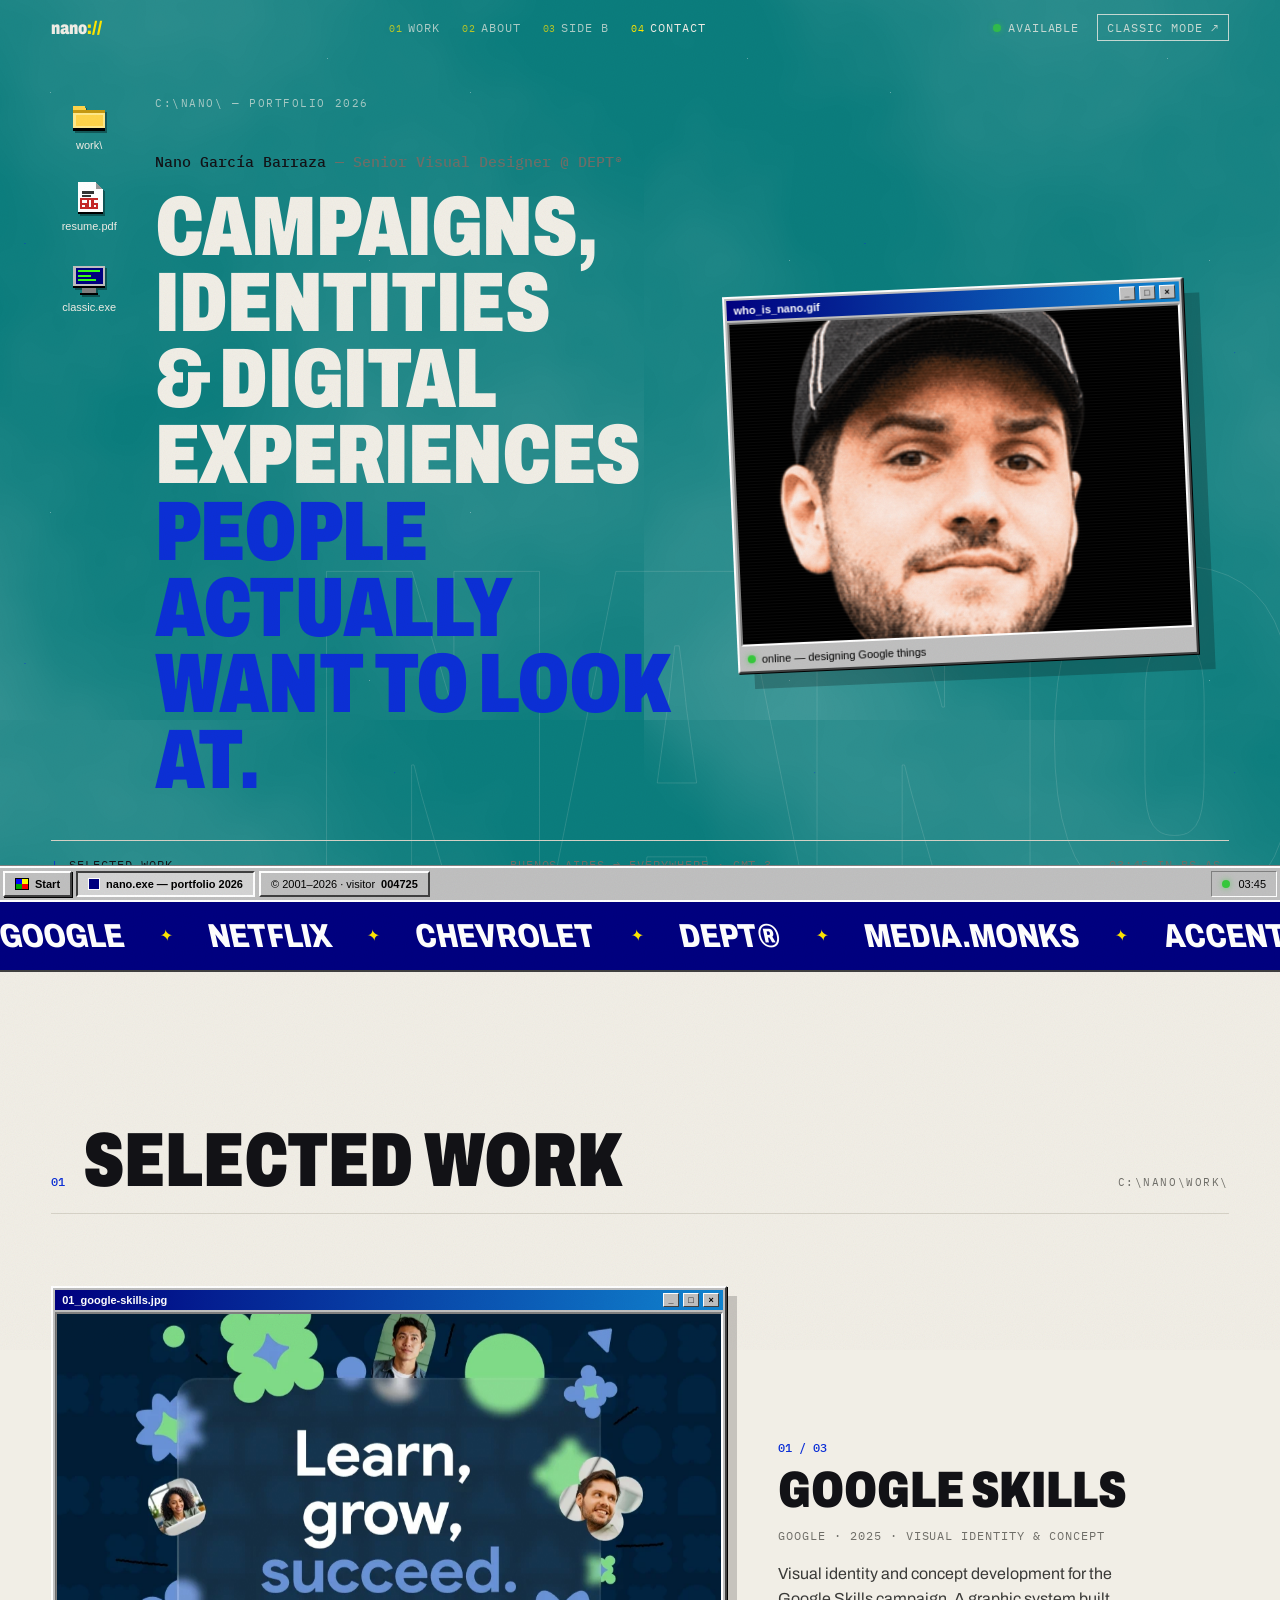
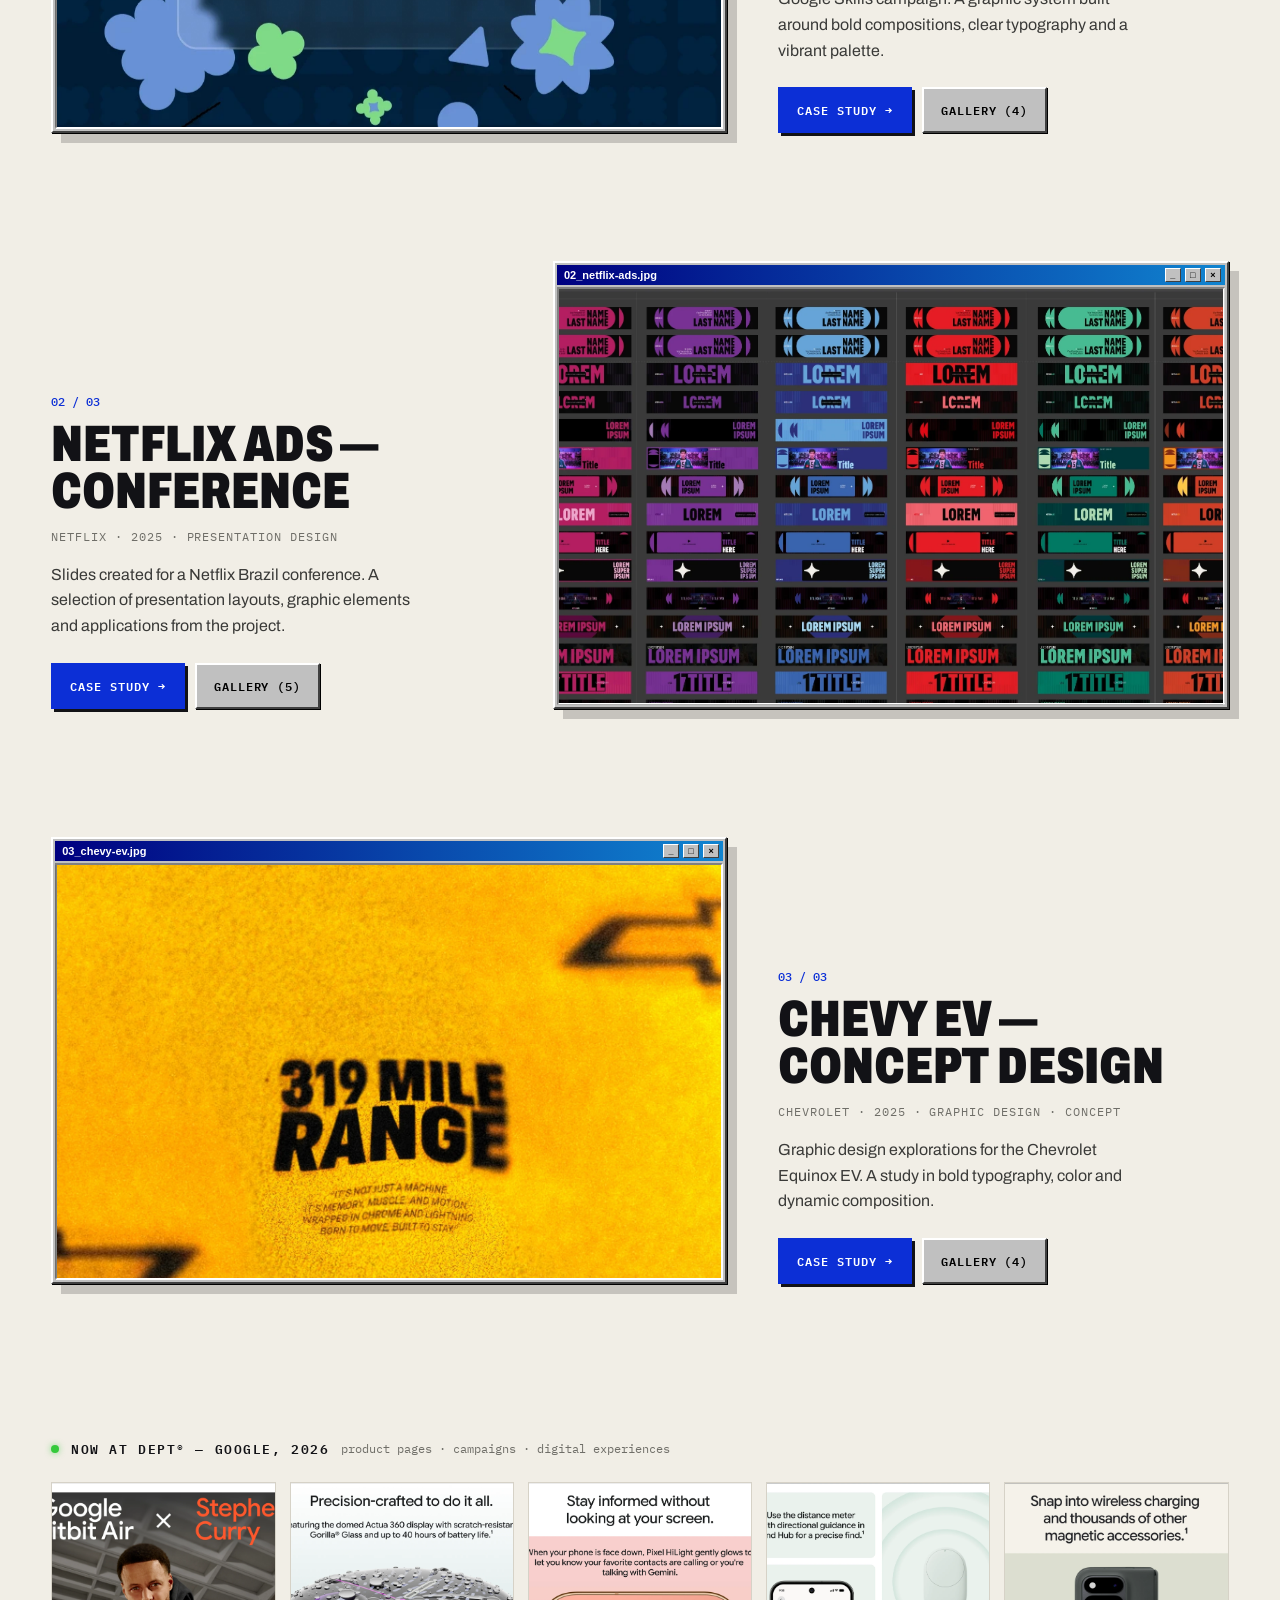
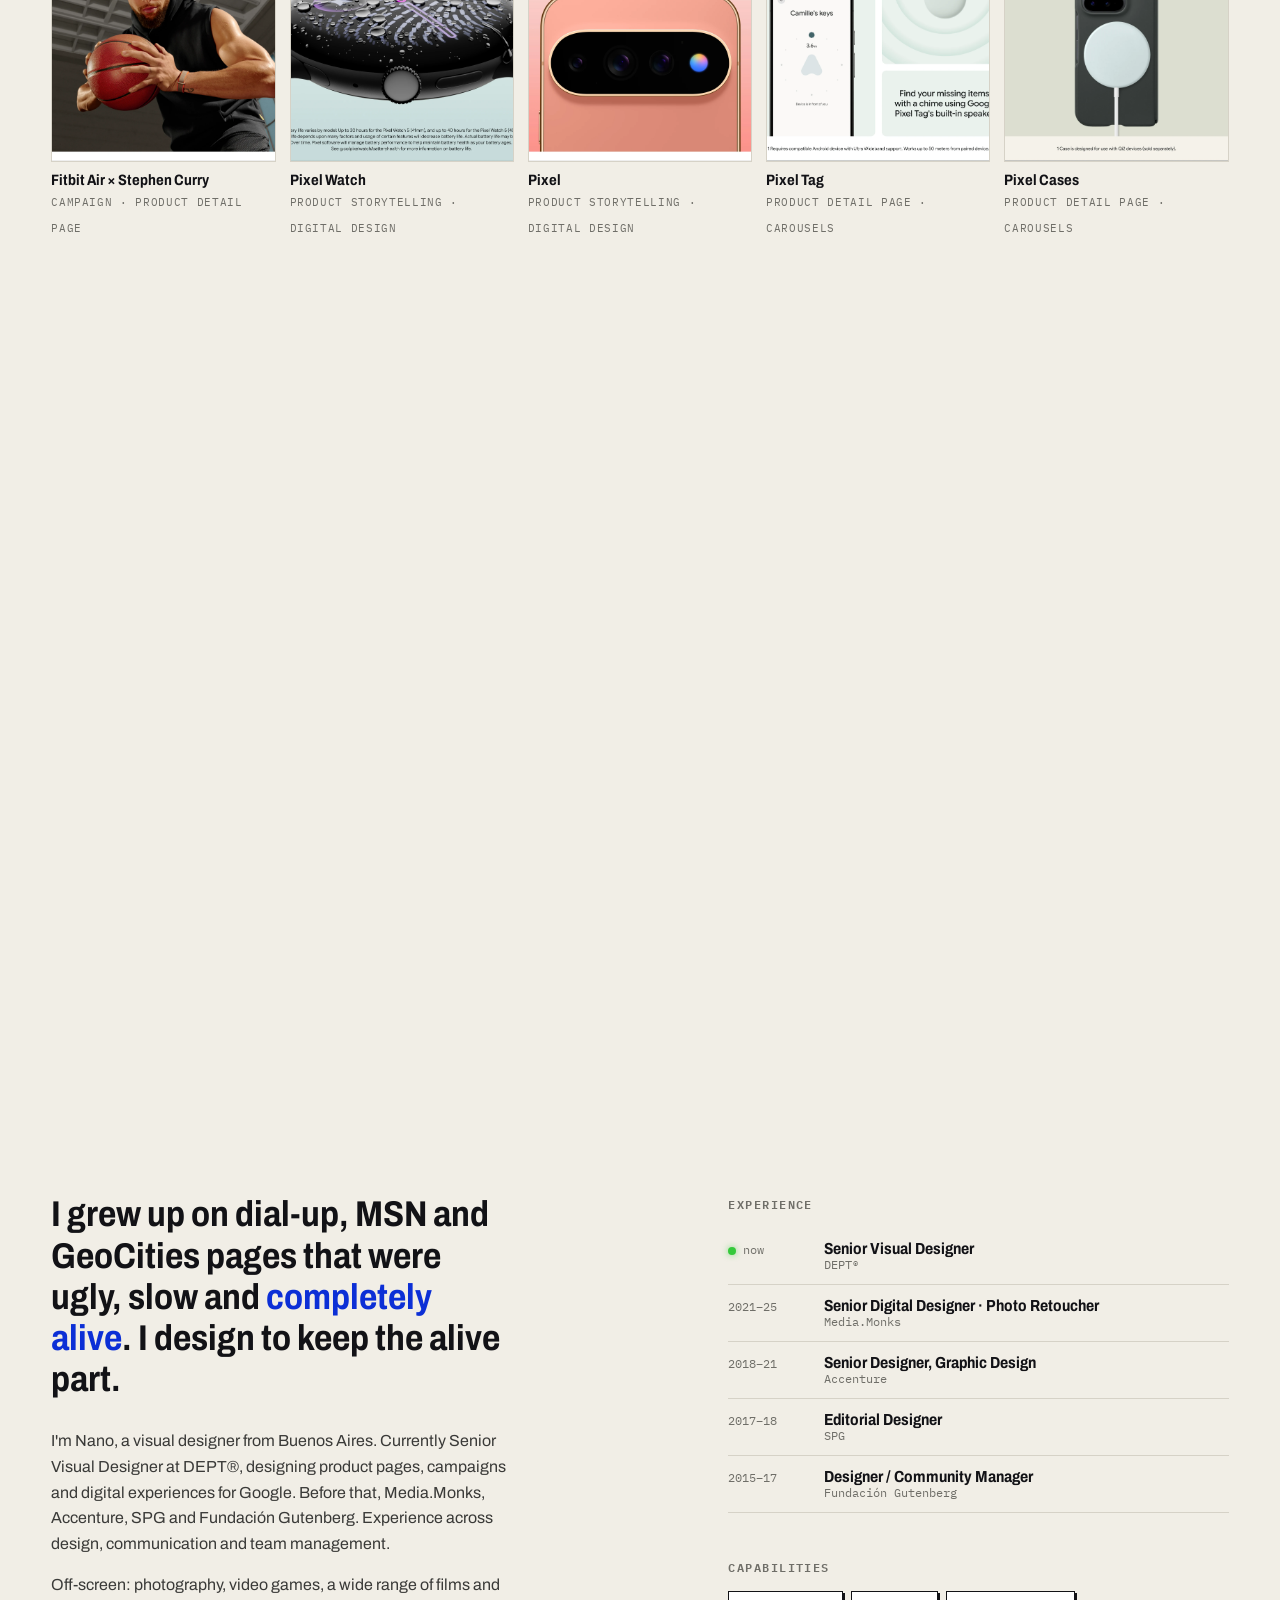
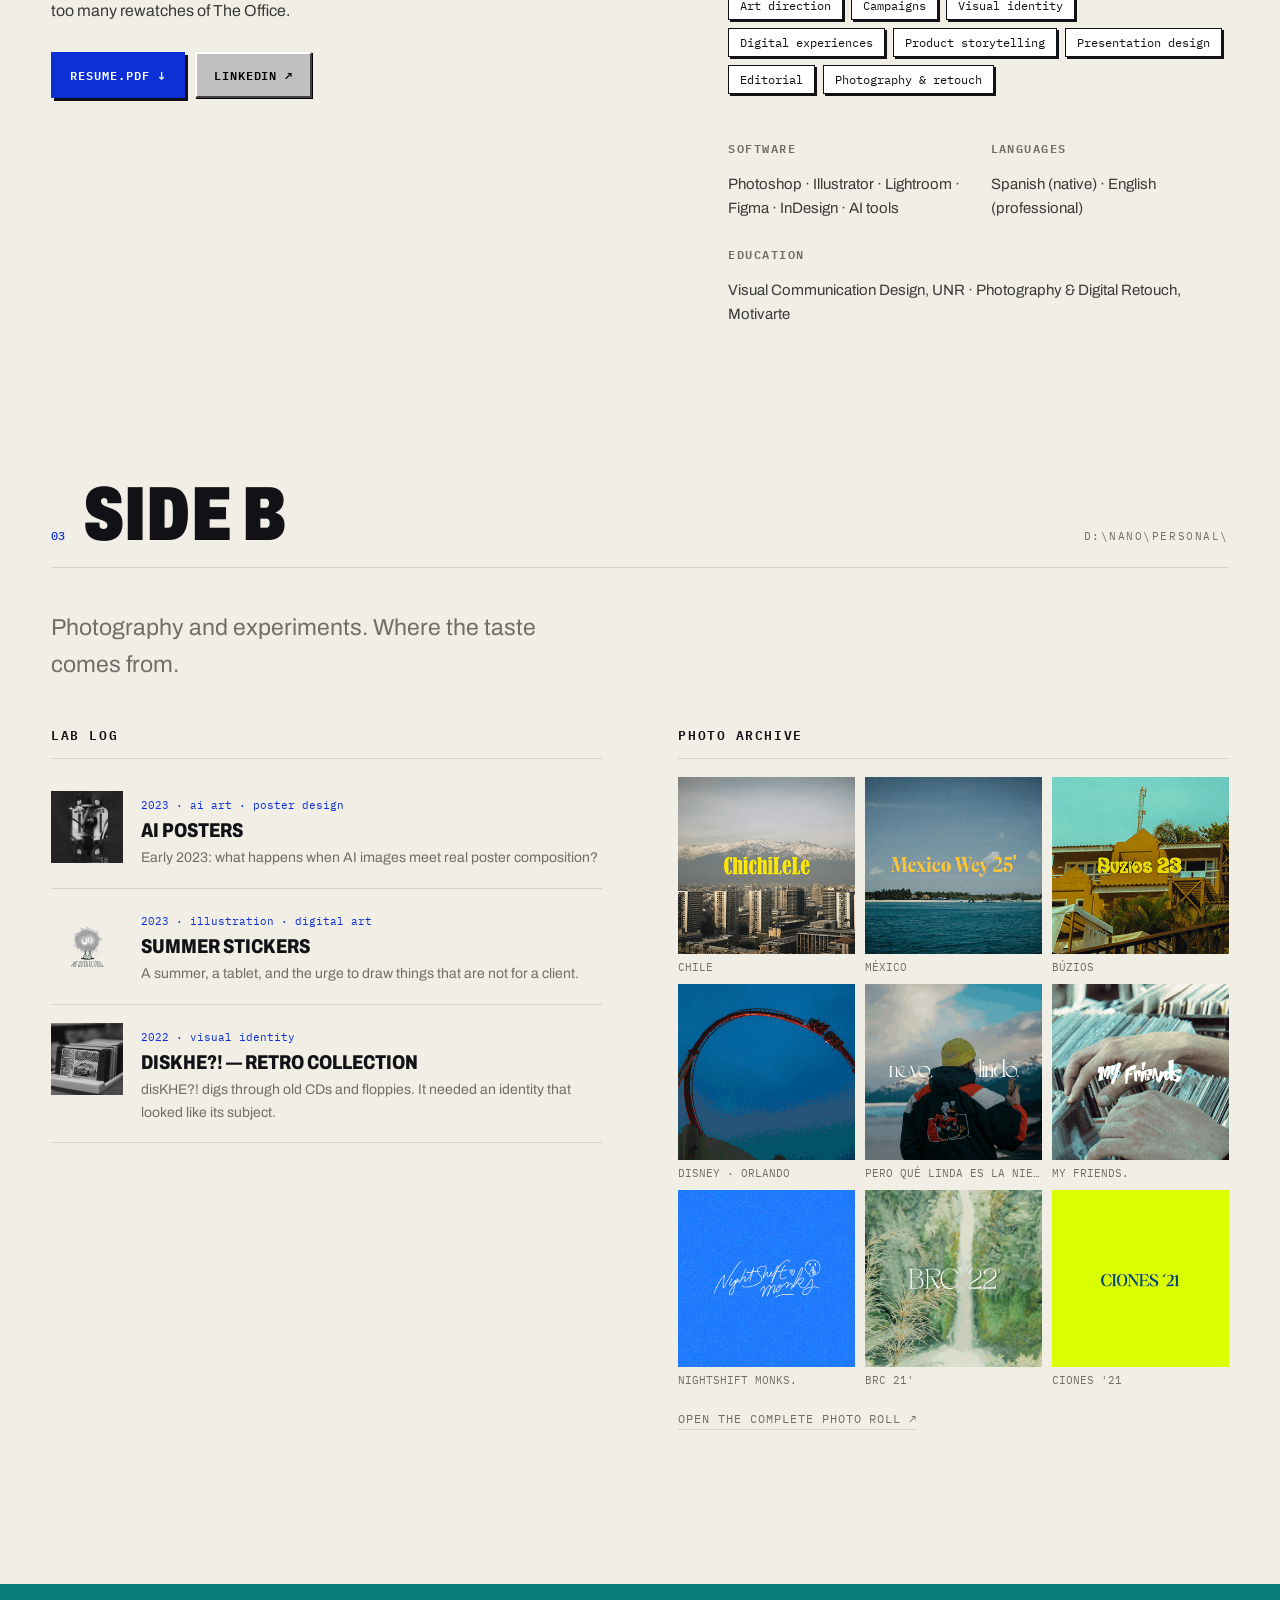
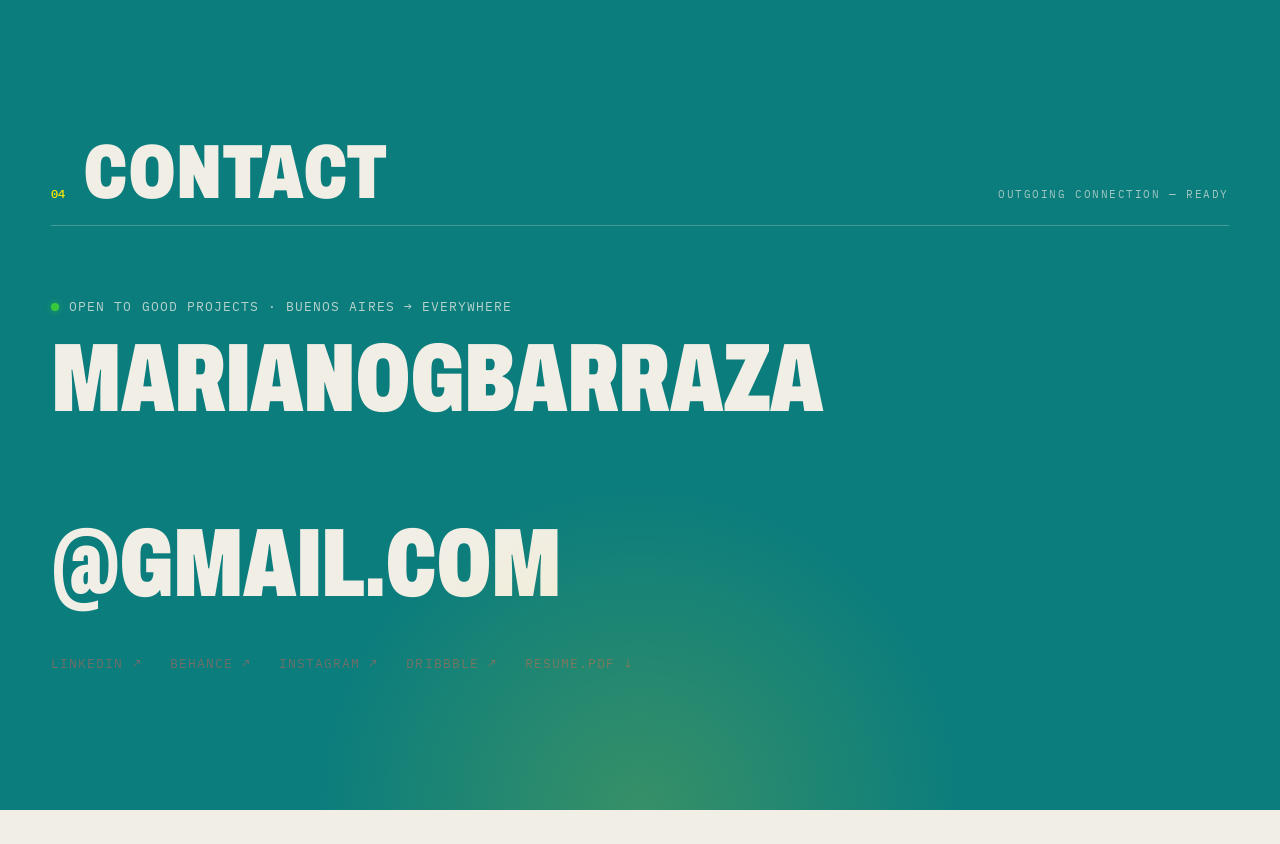
==== commit 3c411f0e: "sello de versión en css/js (cache busting); el .cmd lo renueva en cada subida" ====
--- a/index.html
+++ b/index.html
@@ -15,7 +15,7 @@
 <link rel="preconnect" href="https://fonts.googleapis.com">
 <link rel="preconnect" href="https://fonts.gstatic.com" crossorigin>
 <link href="https://fonts.googleapis.com/css2?family=Archivo:wdth,wght@62..125,400..900&family=IBM+Plex+Mono:wght@400;500&display=swap" rel="stylesheet">
-<link rel="stylesheet" href="clean/style.css">
+<link rel="stylesheet" href="clean/style.css?v=202610311300">
 <!--
   clean/ — la versión clara del portfolio (2026).
   Misma identidad que nano's internet (negro, verde neón, guiños Win98/2001) con el orden de un portfolio:
@@ -195,7 +195,7 @@
   <div class="caseFoot"><button data-c="prev" aria-label="previous chapter">← prev</button><span class="caseDots"></span><button data-c="next" aria-label="next chapter">next →</button></div>
 </div>
 
-<script src="js/data.js"></script>
-<script src="clean/main.js"></script>
+<script src="js/data.js?v=202610311300"></script>
+<script src="clean/main.js?v=202610311300"></script>
 </body>
 </html>
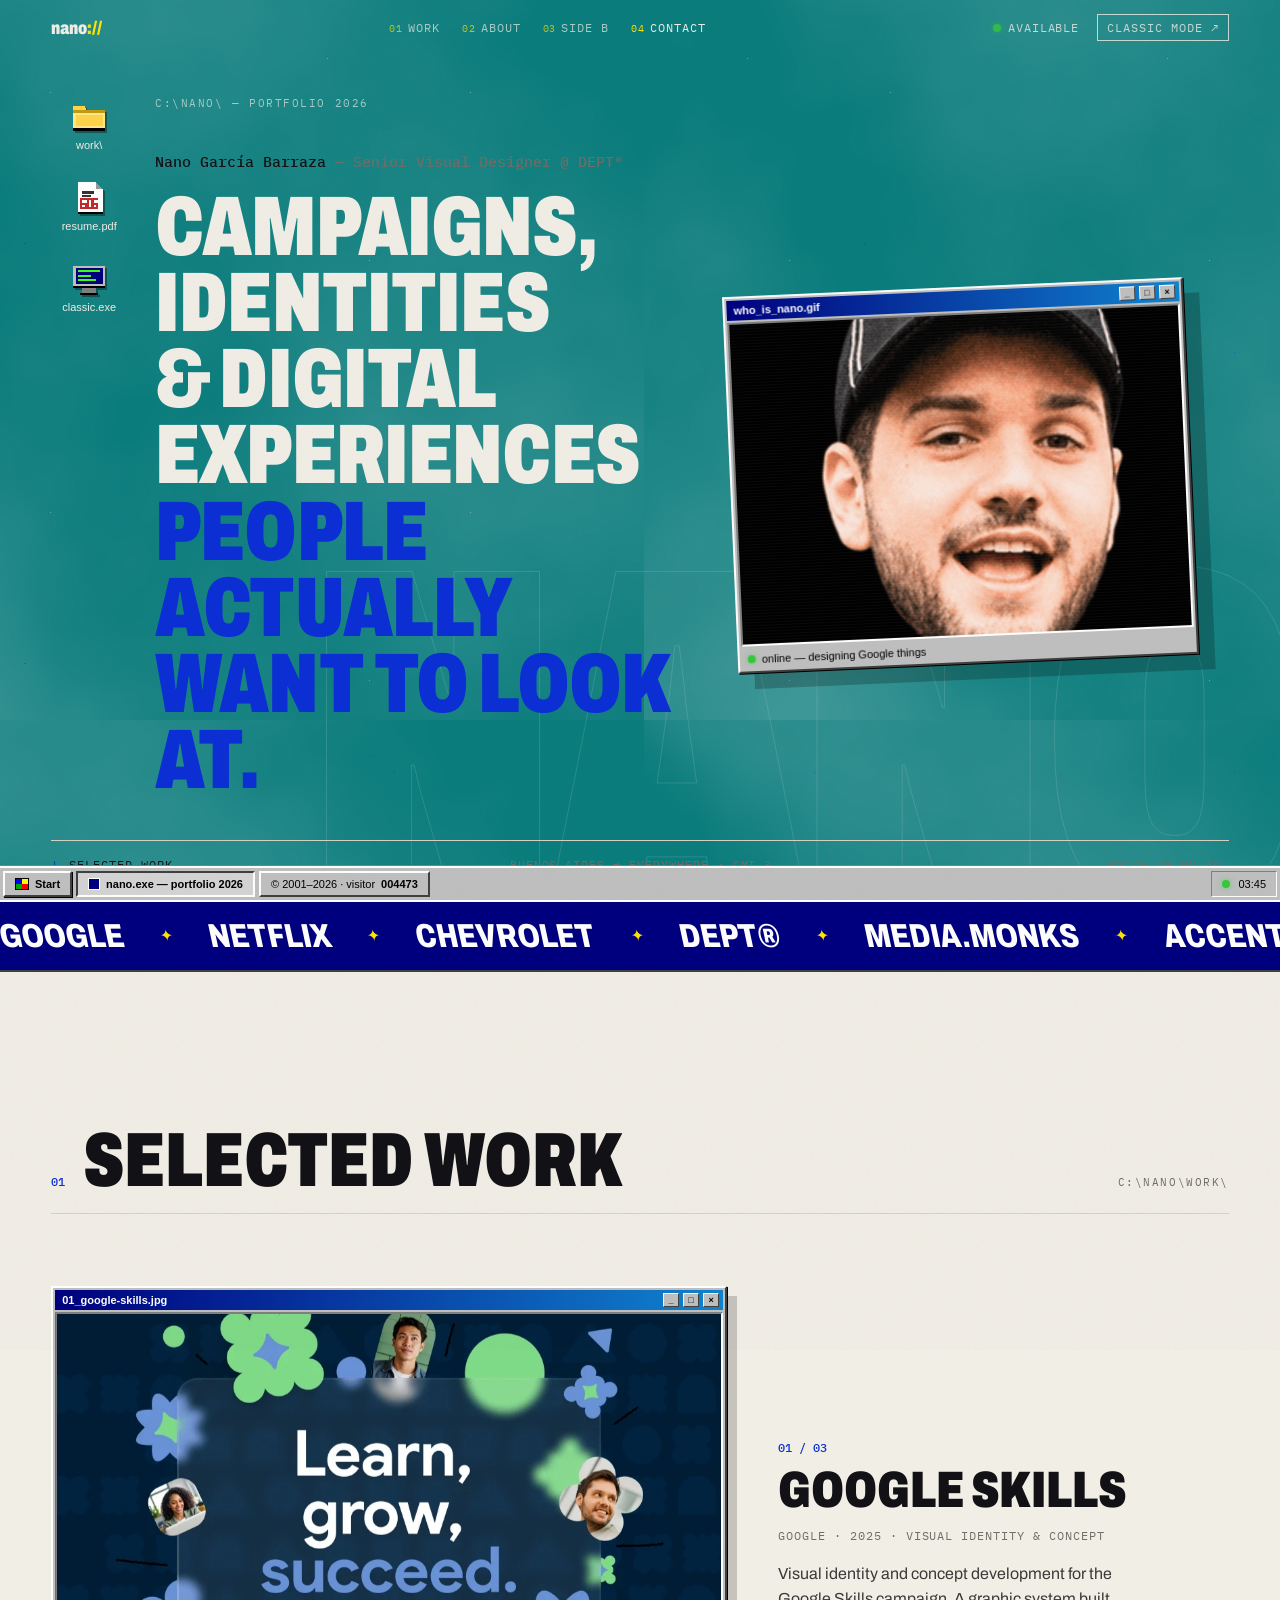
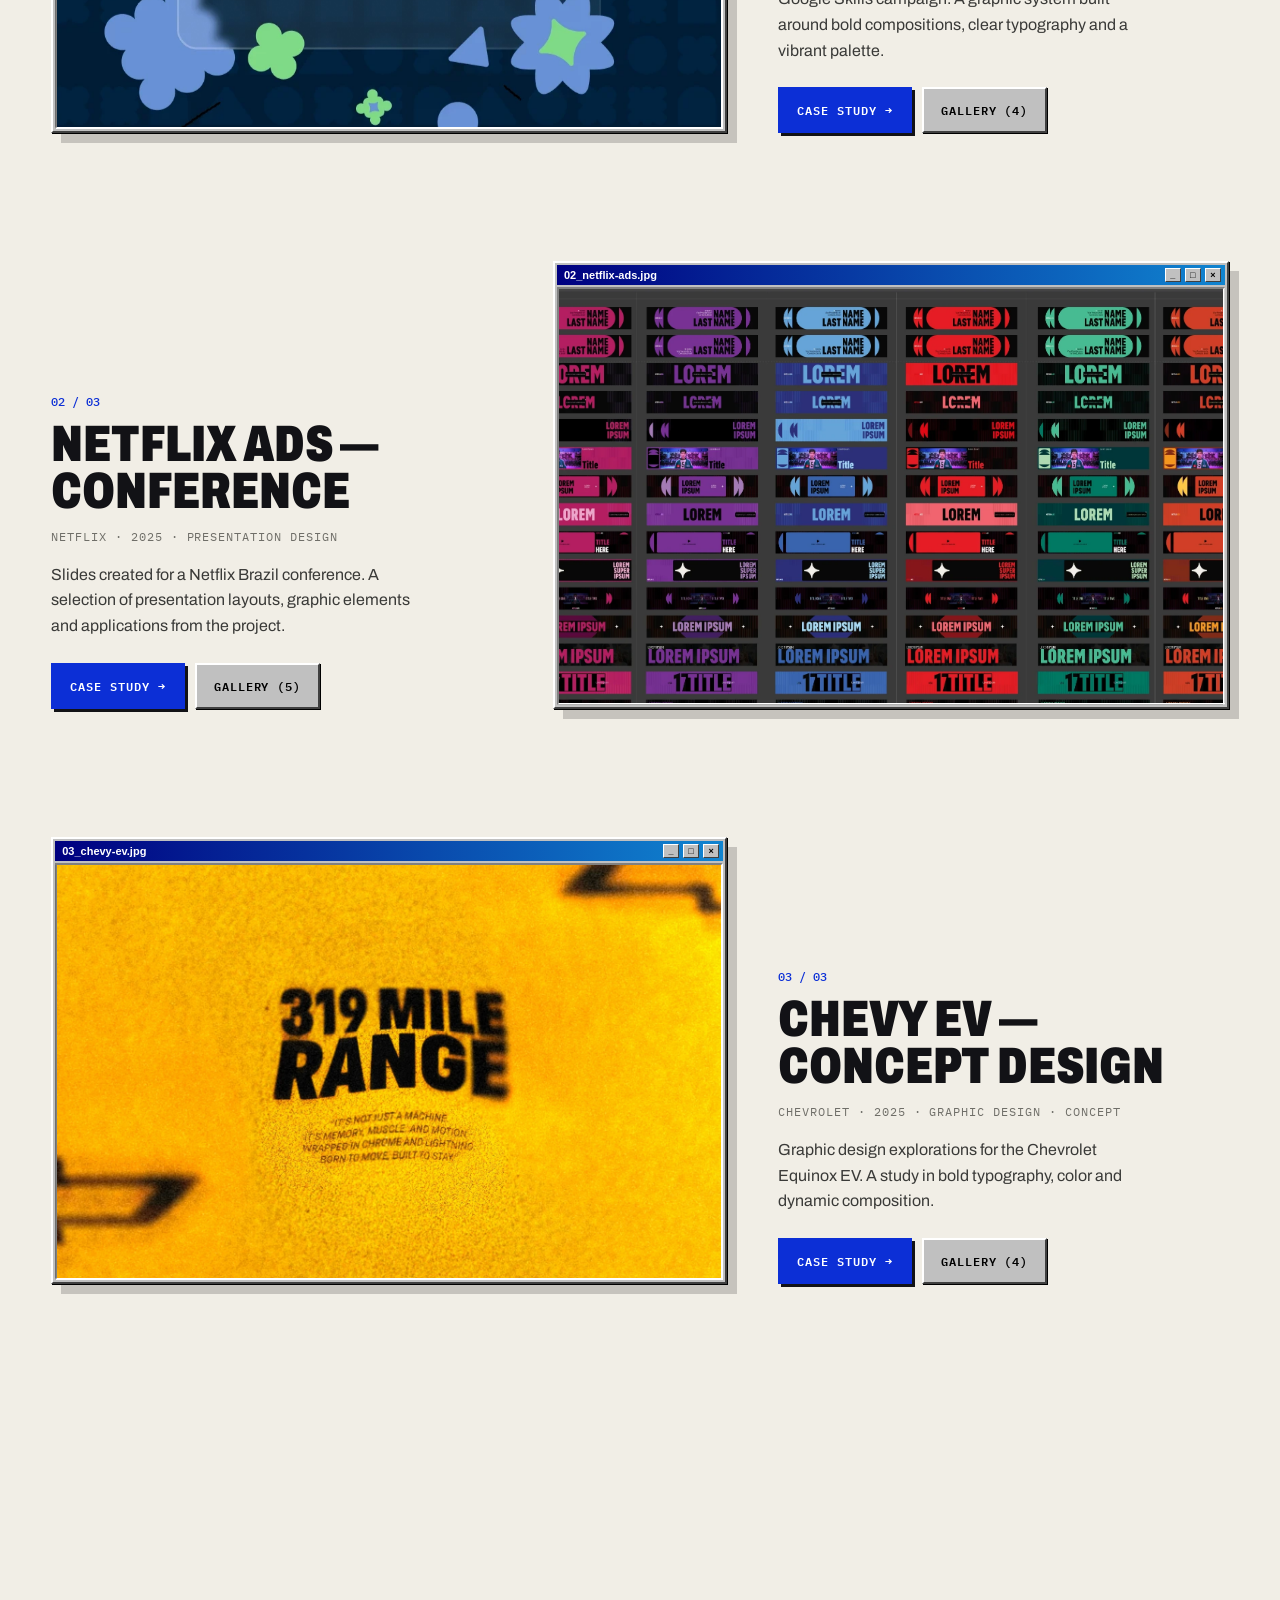
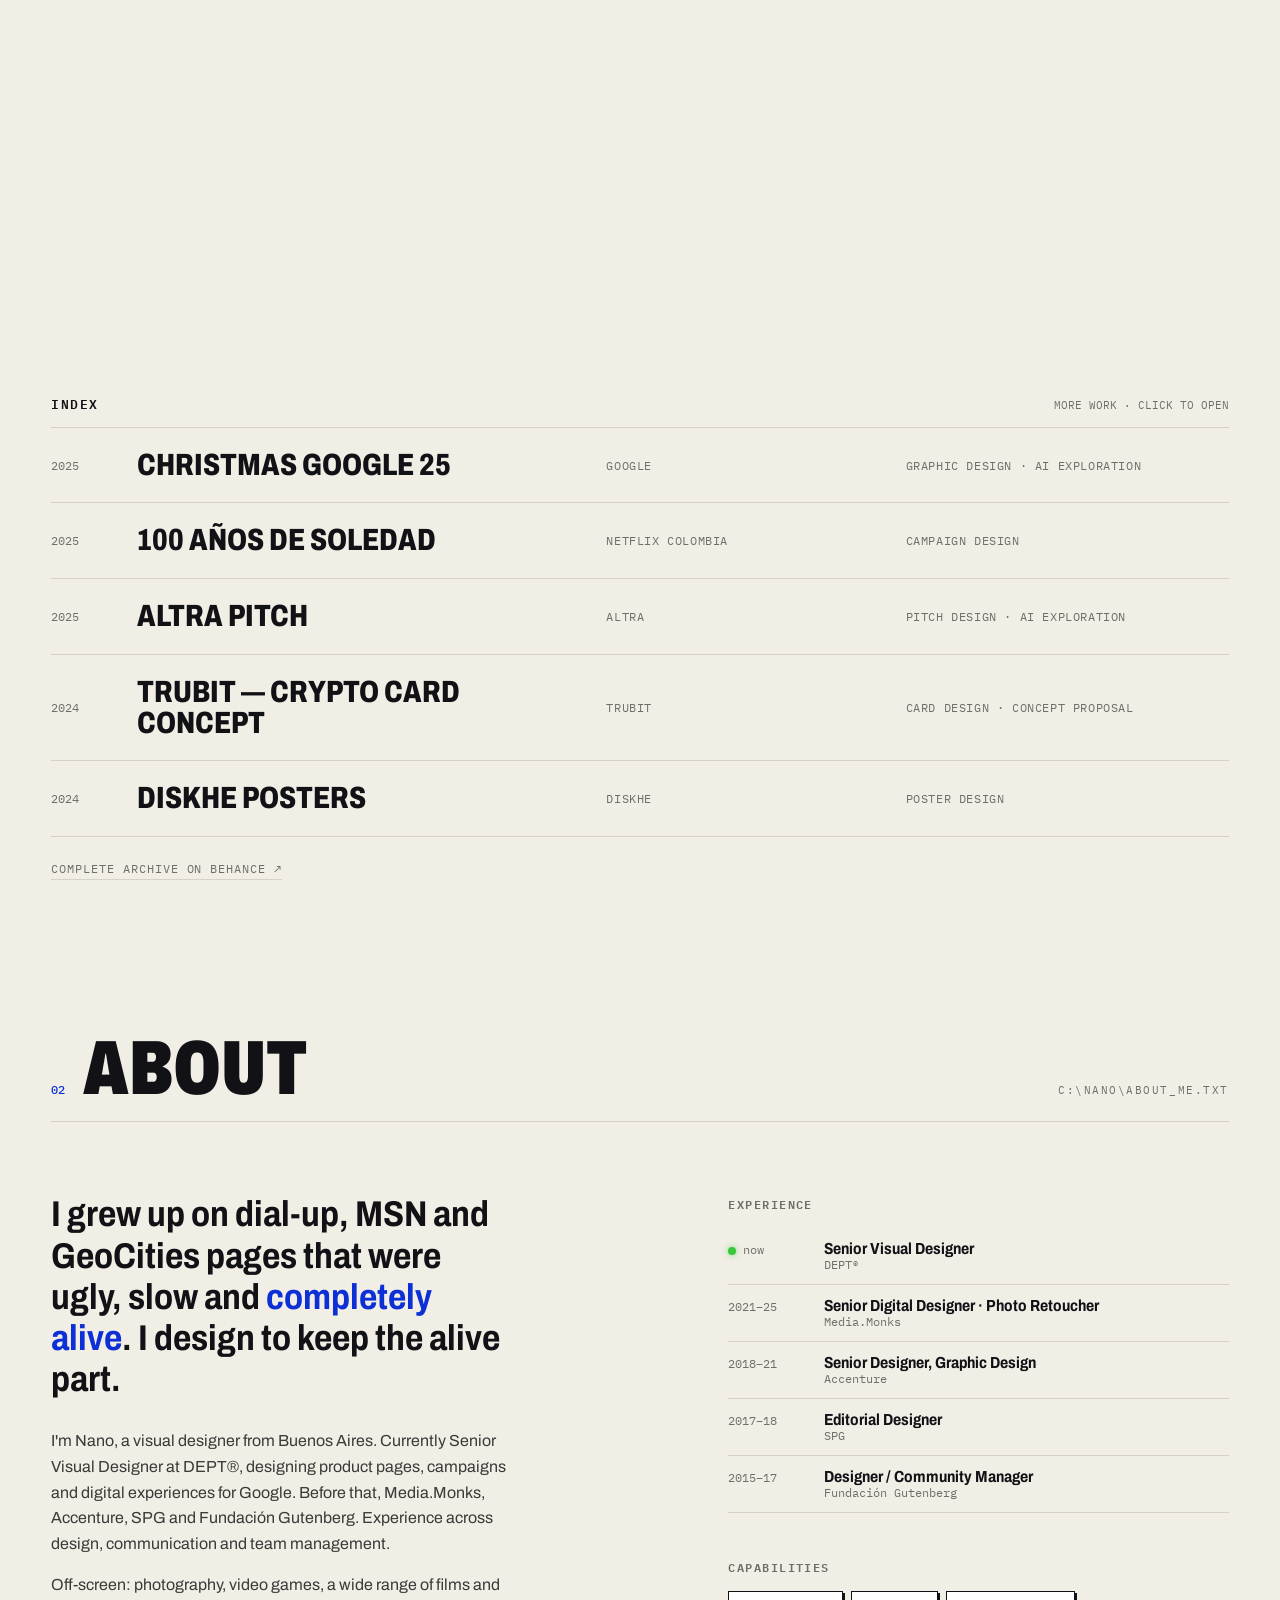
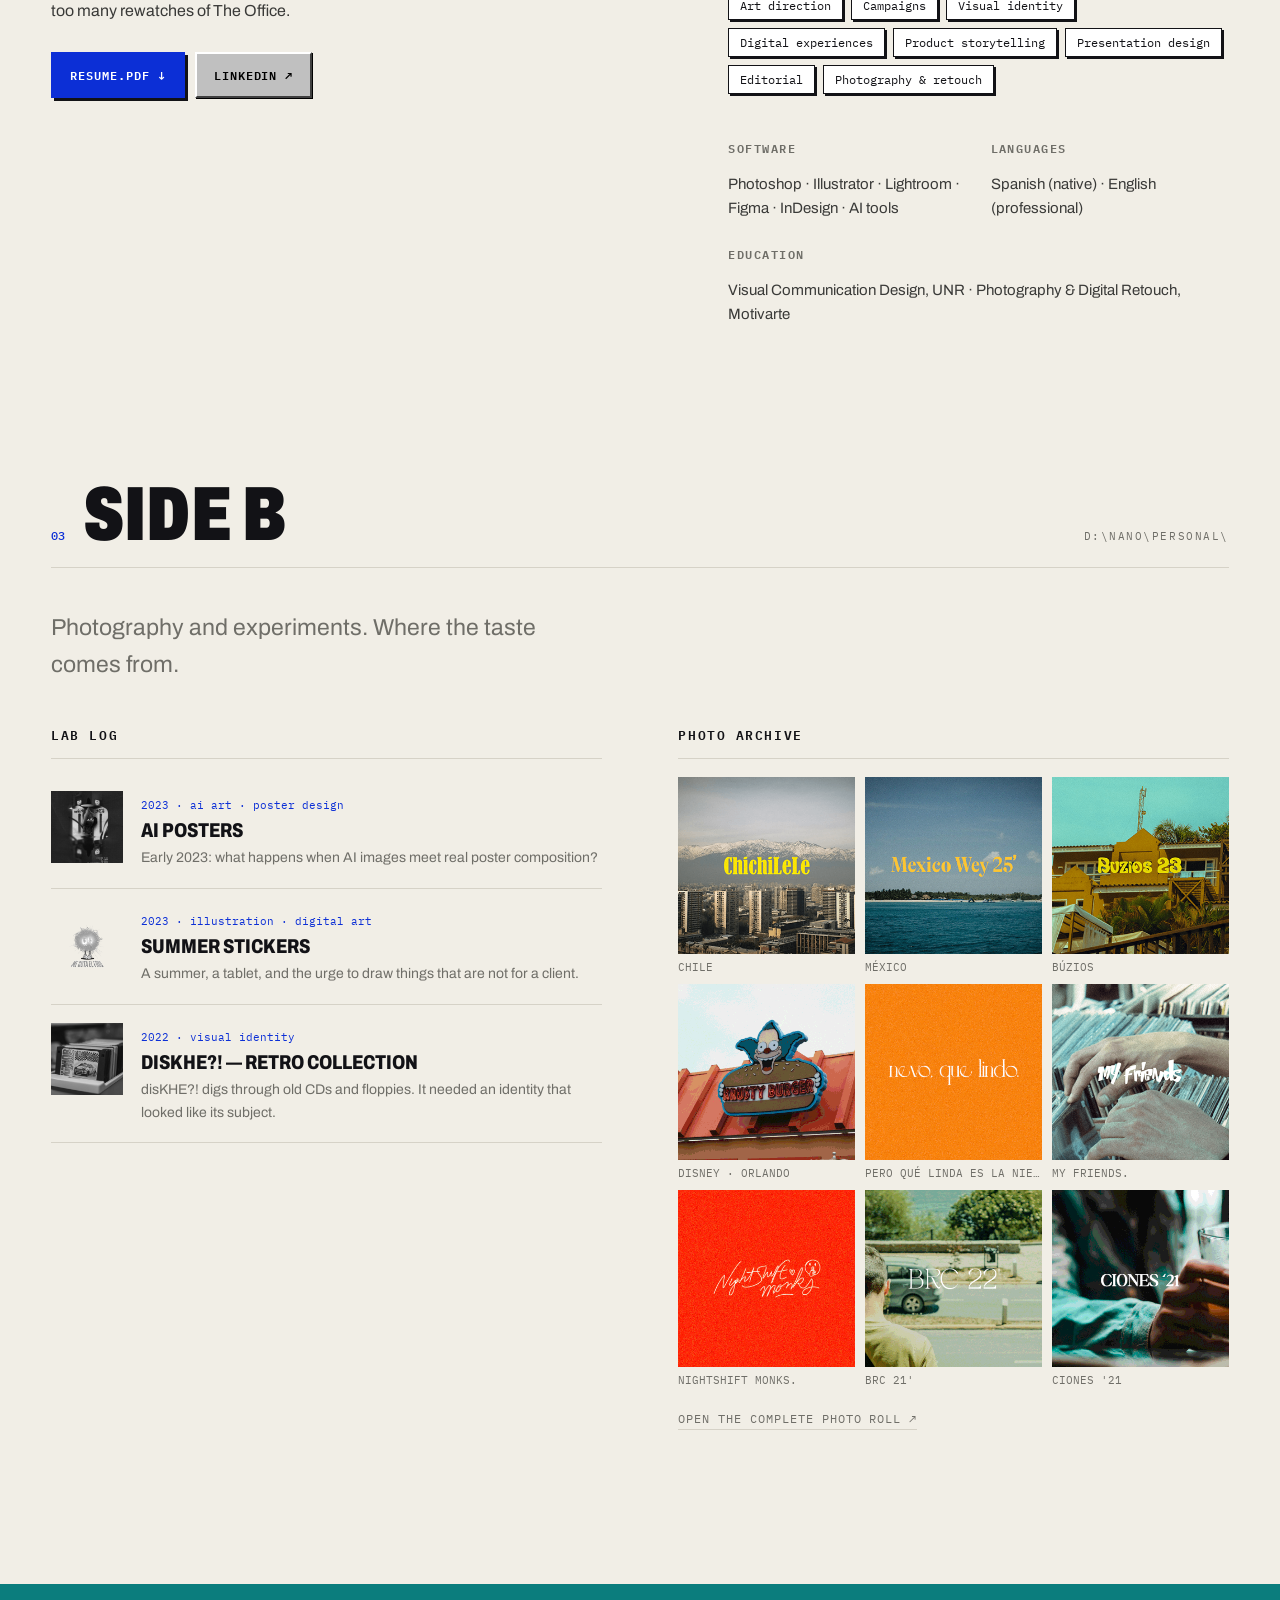
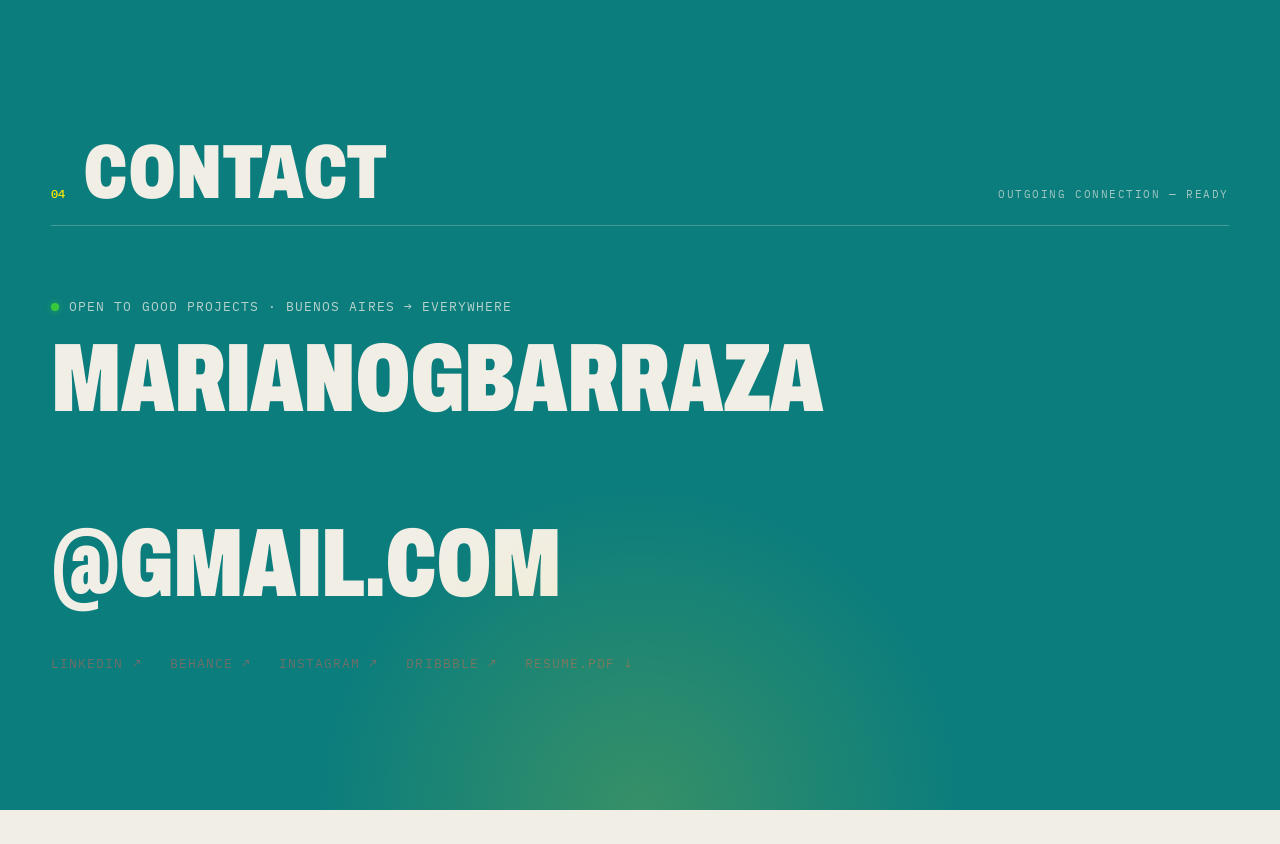
==== commit 4df57934: "actualizacion del portfolio" ====
--- a/index.html
+++ b/index.html
@@ -15,7 +15,7 @@
 <link rel="preconnect" href="https://fonts.googleapis.com">
 <link rel="preconnect" href="https://fonts.gstatic.com" crossorigin>
 <link href="https://fonts.googleapis.com/css2?family=Archivo:wdth,wght@62..125,400..900&family=IBM+Plex+Mono:wght@400;500&display=swap" rel="stylesheet">
-<link rel="stylesheet" href="clean/style.css?v=202610311300">
+<link rel="stylesheet" href="clean/style.css?v=202610311251">
 <!--
   clean/ — la versión clara del portfolio (2026).
   Misma identidad que nano's internet (negro, verde neón, guiños Win98/2001) con el orden de un portfolio:
@@ -195,7 +195,7 @@
   <div class="caseFoot"><button data-c="prev" aria-label="previous chapter">← prev</button><span class="caseDots"></span><button data-c="next" aria-label="next chapter">next →</button></div>
 </div>
 
-<script src="js/data.js?v=202610311300"></script>
-<script src="clean/main.js?v=202610311300"></script>
+<script src="js/data.js?v=202610311251"></script>
+<script src="clean/main.js?v=202610311251"></script>
 </body>
 </html>
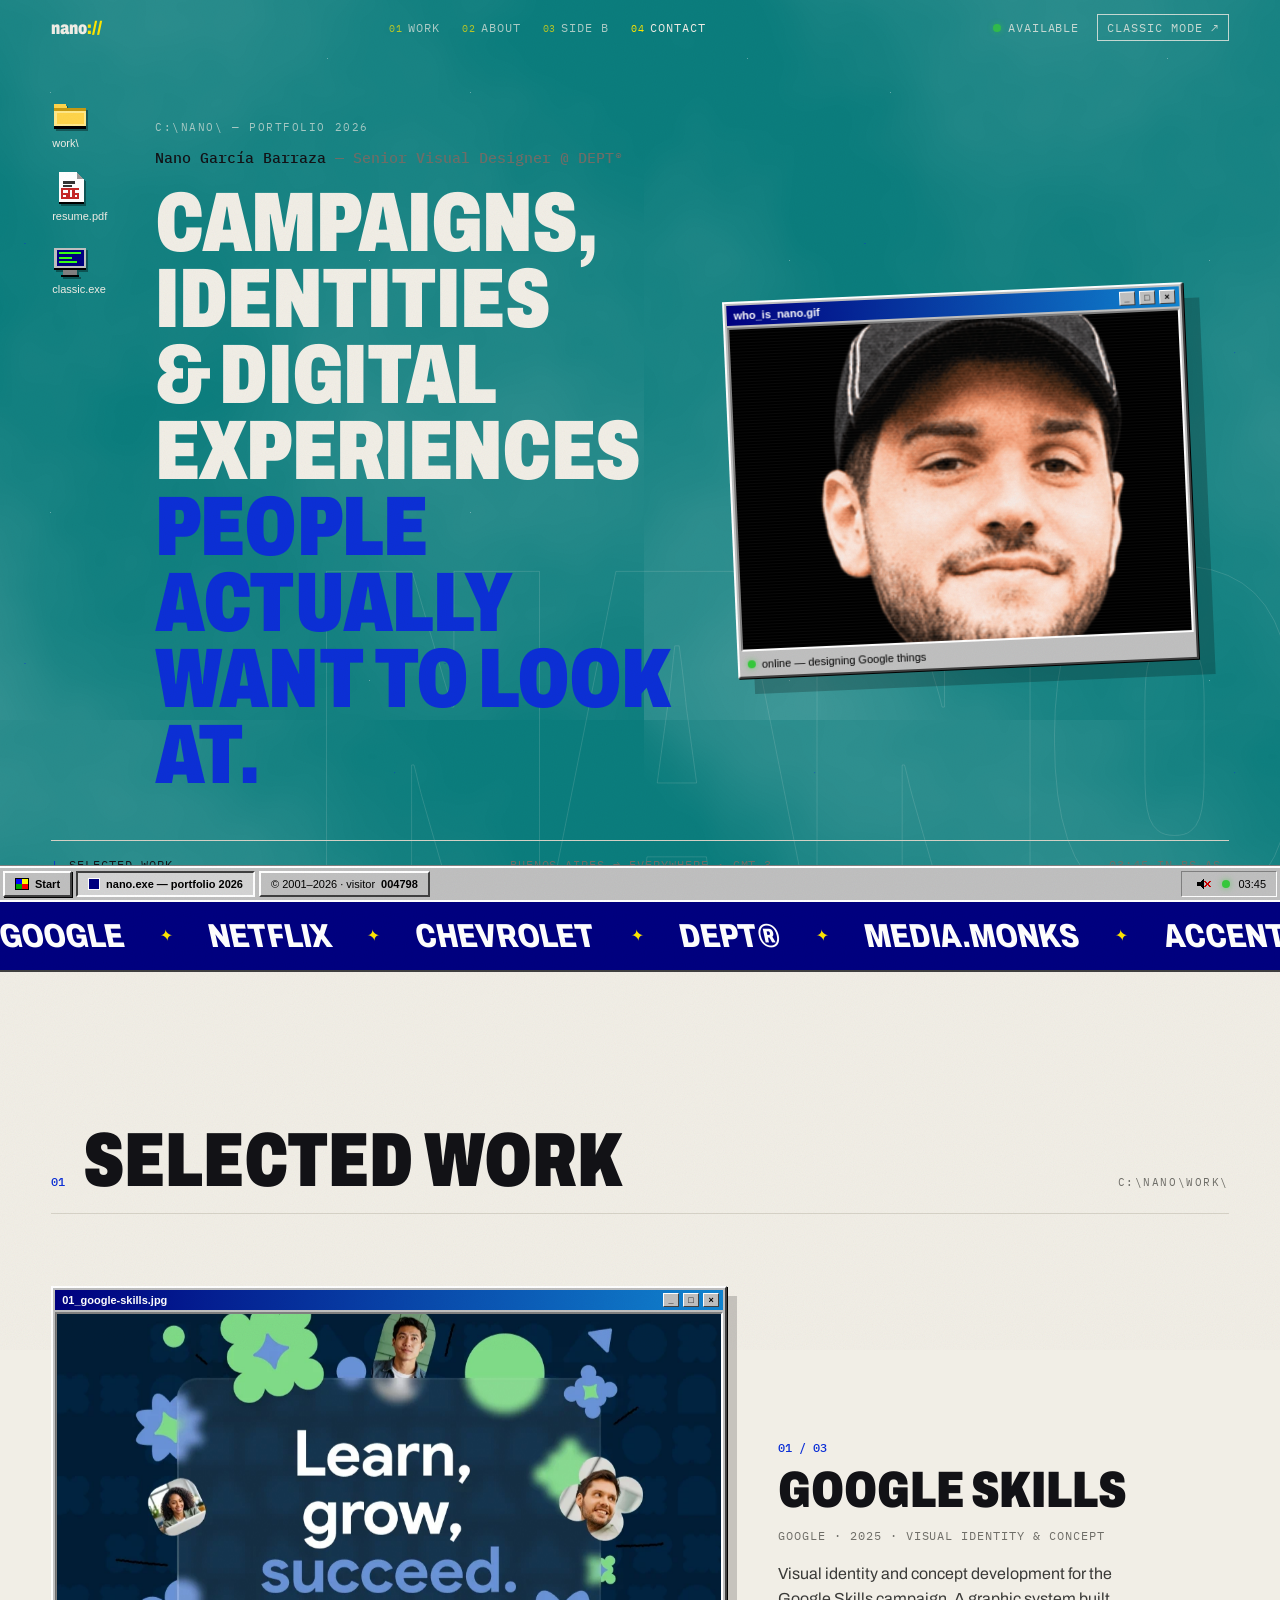
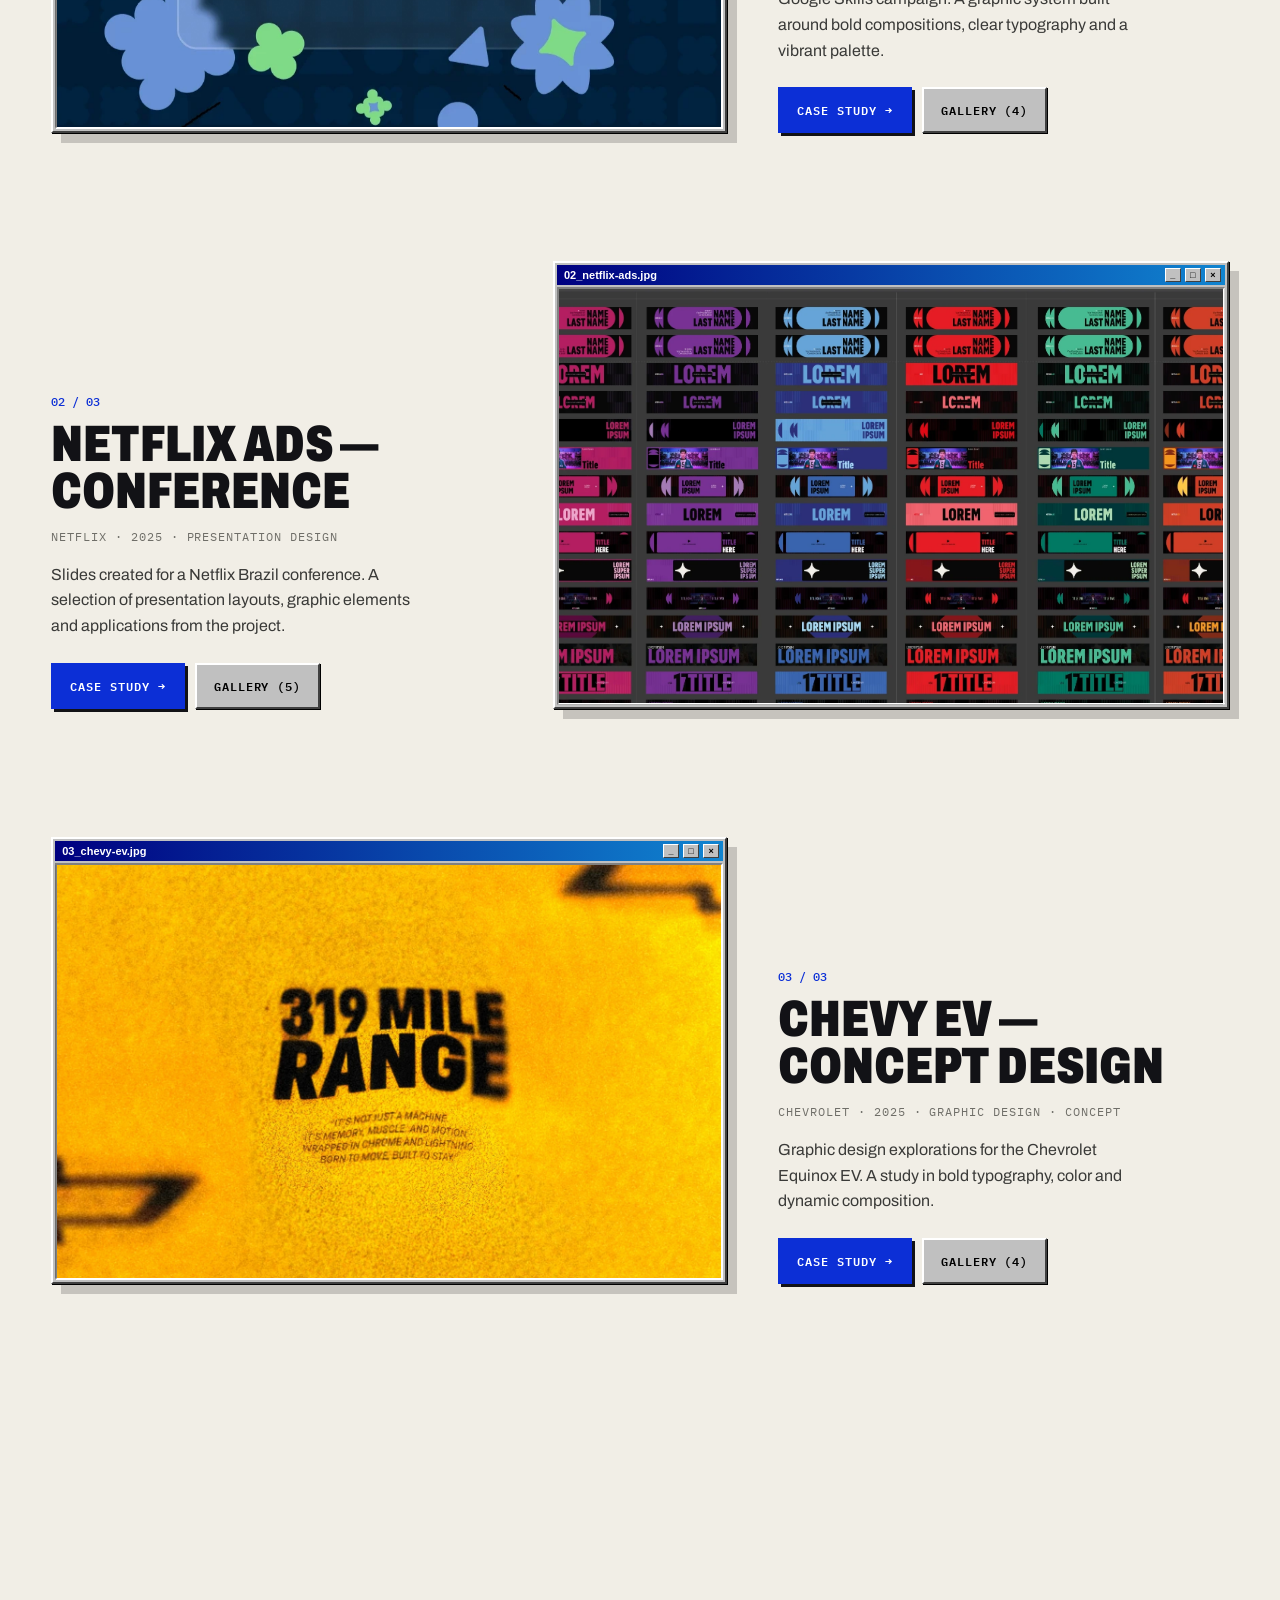
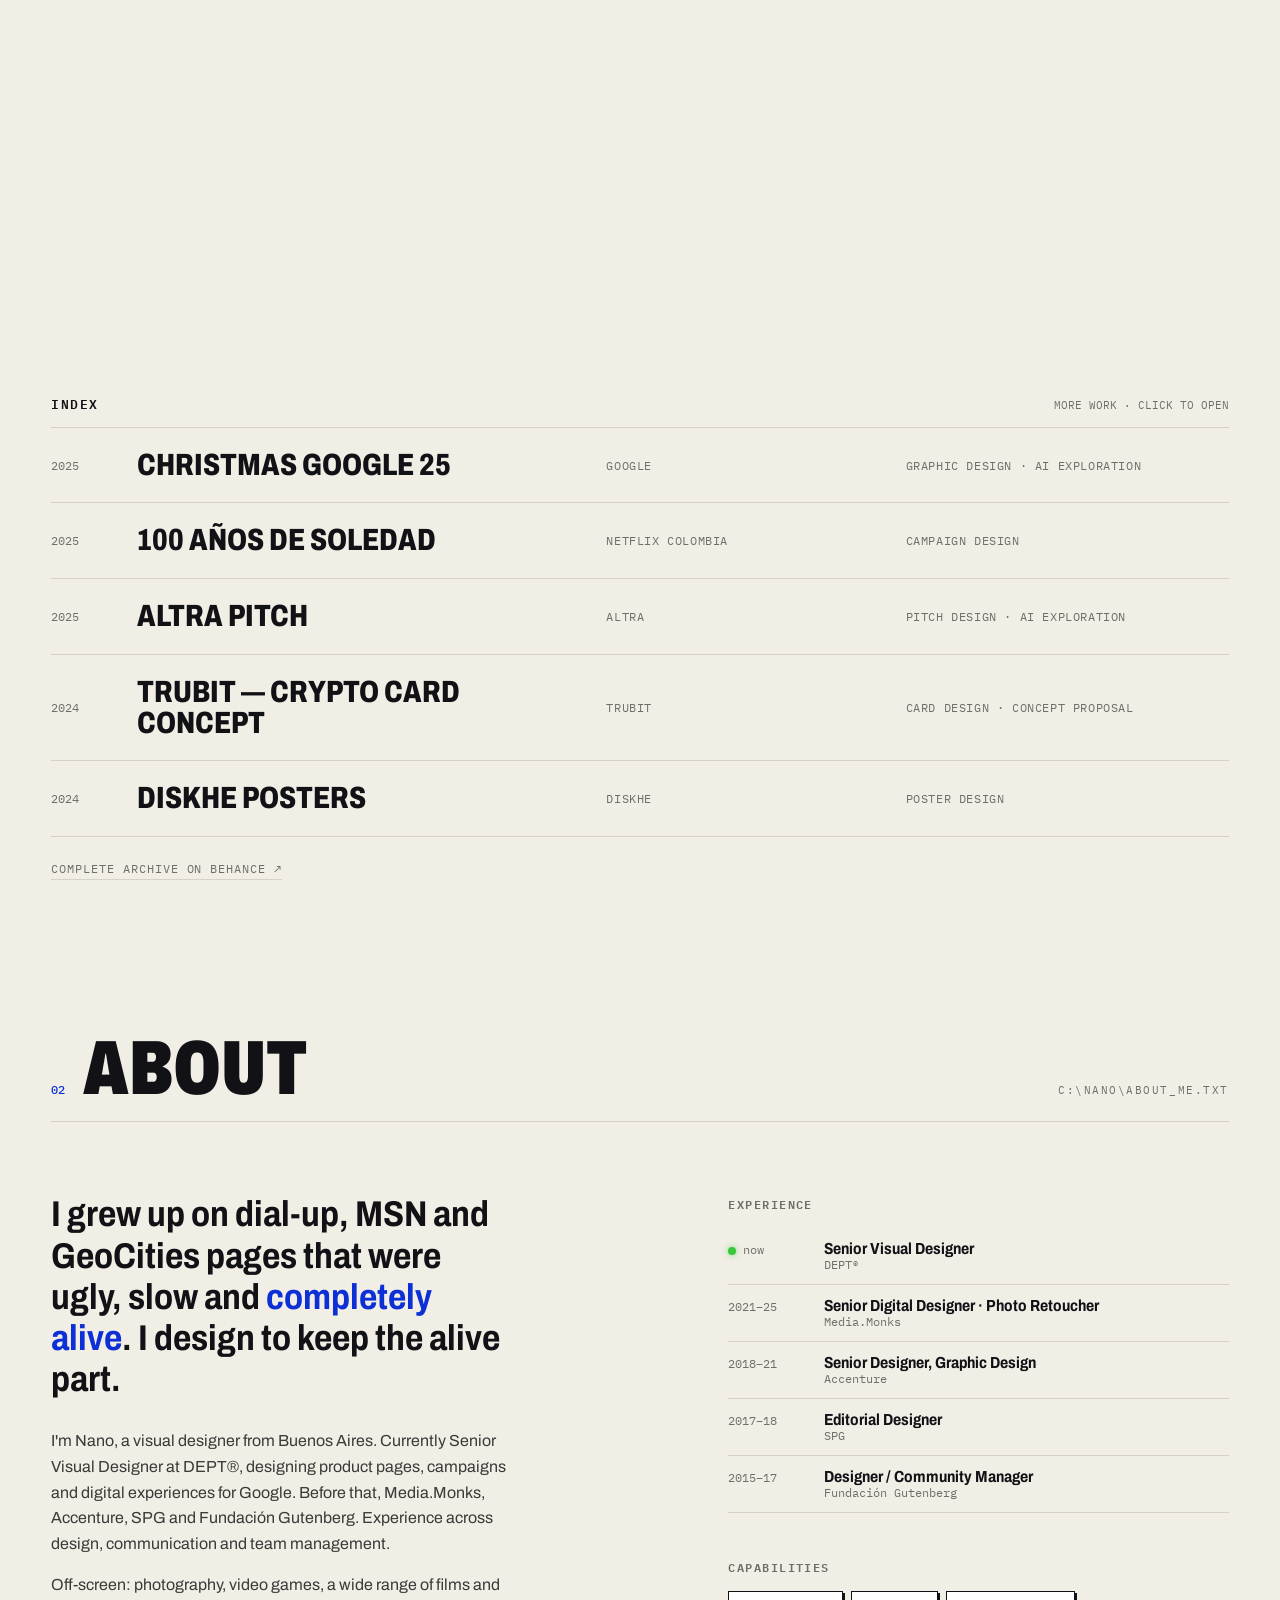
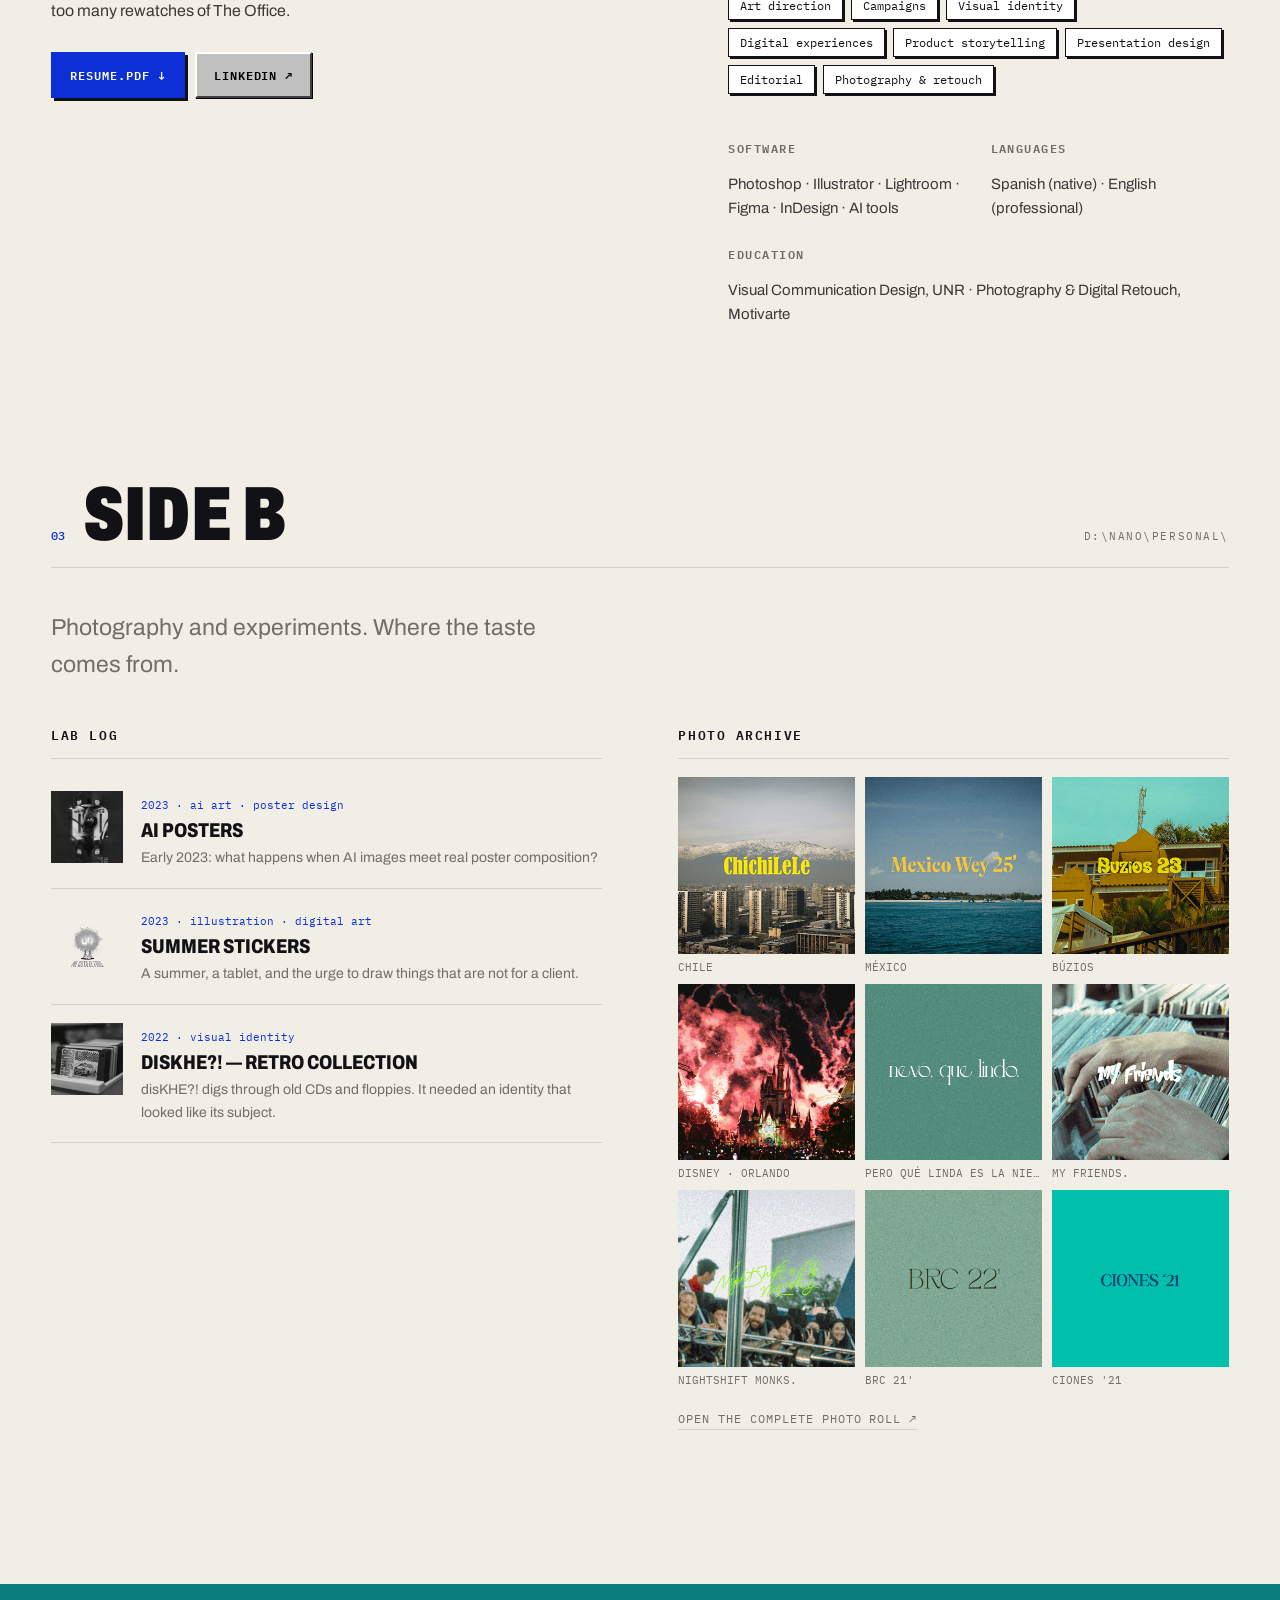
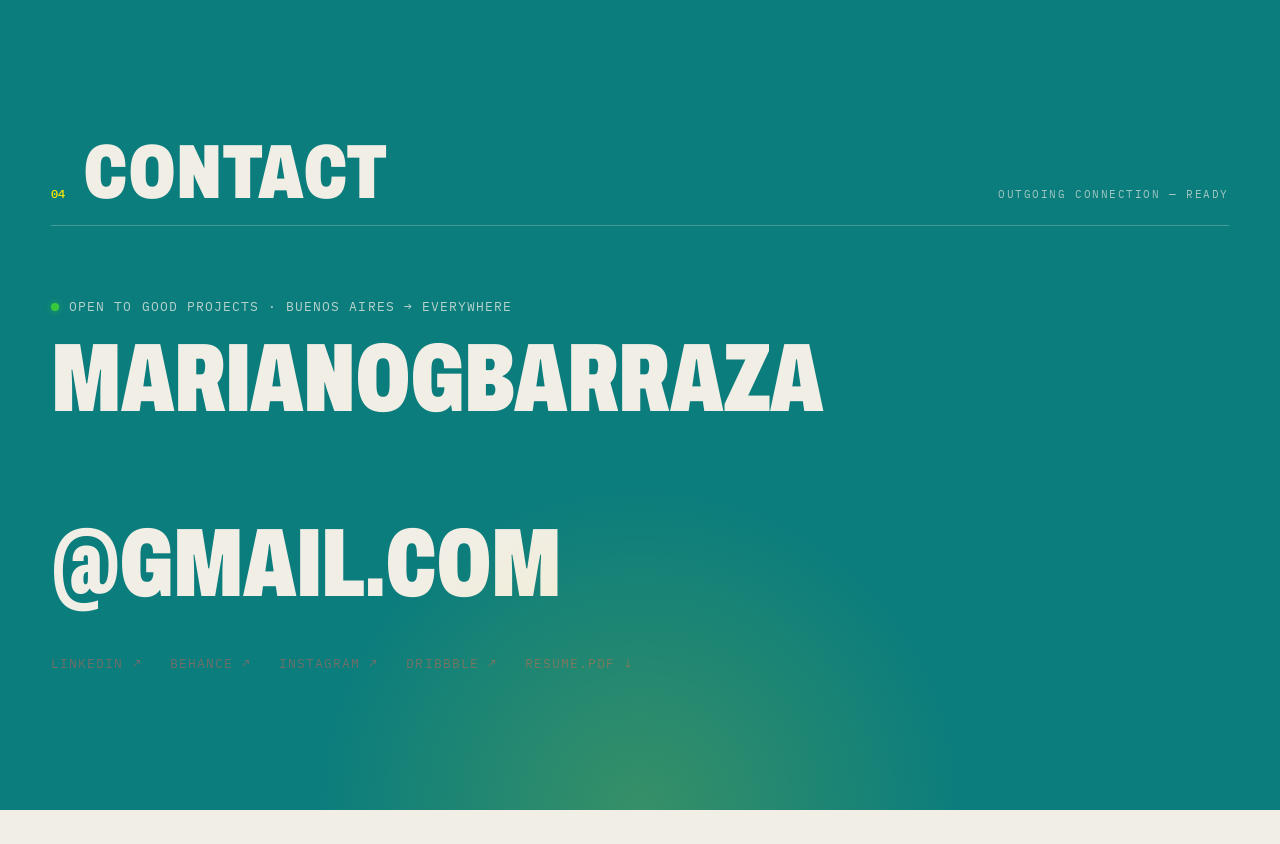
==== commit 168f95c6: "classic.exe como ventana sobre el sitio, click de Win98 apagado por defecto, hero alineado a dos eje" ====
--- a/index.html
+++ b/index.html
@@ -38,7 +38,7 @@
   </nav>
   <div class="navRight">
     <span class="status"><b class="dot"></b><span>available</span></span>
-    <a class="classic" href="classic.html" title="the 2001 edition: windows, clippy, guestbook, sound">classic mode ↗</a>
+    <a class="classic" href="classic.html" data-classic title="the 2001 edition: windows, clippy, guestbook, sound">classic mode ↗</a>
   </div>
 </header>
 
@@ -52,11 +52,11 @@
       <!-- íconos pixel 16×16 dibujados a mano, sin fondo: como los del escritorio de Win98 -->
       <a class="deskIcon" href="#work"><svg viewBox="0 0 16 16" aria-hidden="true"><path d="M1 3h5l1 2h8v9H1z" fill="#000"/><path d="M1 3h5l1 2h8v8H1z" fill="#ffd54a"/><path d="M1 6h14v7H1z" fill="#ffe98a"/><path d="M1 5h14v1H1z" fill="#c69a12"/><path d="M2 7h12v5H2z" fill="#ffd54a"/></svg><span>work\</span></a>
       <a class="deskIcon" href="resume.pdf" target="_blank" rel="noopener"><svg viewBox="0 0 16 16" aria-hidden="true"><path d="M3 1h8l3 3v11H3z" fill="#000"/><path d="M3 1h8v3h3v10H3z" fill="#fff"/><path d="M11 1l3 3h-3z" fill="#999"/><path d="M4 8h8v5H4z" fill="#c62828"/><path d="M5 9h2v1H5zM5 11h1v1H5zM8 9h1v3H8zM10 9h2v1h-2zM10 11h1v1h-1z" fill="#fff"/><path d="M5 5h5v1H5zM5 6.5h4v1H5z" fill="#333"/></svg><span>resume.pdf</span></a>
-      <a class="deskIcon" href="classic.html"><svg viewBox="0 0 16 16" aria-hidden="true"><path d="M1 2h14v10H1z" fill="#000"/><path d="M1 2h14v9H1z" fill="#c0c0c0"/><path d="M2 3h12v7H2z" fill="#000080"/><path d="M3 4h10v1H3zM3 6h6v1H3zM3 8h8v1H3z" fill="#39ff14"/><path d="M5 12h6v2H5z" fill="#808080"/><path d="M4 14h8v1H4z" fill="#000"/></svg><span>classic.exe</span></a>
+      <a class="deskIcon" href="classic.html" data-classic><svg viewBox="0 0 16 16" aria-hidden="true"><path d="M1 2h14v10H1z" fill="#000"/><path d="M1 2h14v9H1z" fill="#c0c0c0"/><path d="M2 3h12v7H2z" fill="#000080"/><path d="M3 4h10v1H3zM3 6h6v1H3zM3 8h8v1H3z" fill="#39ff14"/><path d="M5 12h6v2H5z" fill="#808080"/><path d="M4 14h8v1H4z" fill="#000"/></svg><span>classic.exe</span></a>
     </nav>
-    <p class="path reveal">C:\NANO\ — PORTFOLIO 2026</p>
     <div class="heroGrid">
       <div>
+        <p class="path reveal">C:\NANO\ — PORTFOLIO 2026</p>
         <p class="heroWho reveal">Nano García Barraza <span>— Senior Visual Designer @ DEPT®</span></p>
         <h1 class="heroTitle"><span class="line"><span>Campaigns,</span></span> <span class="line"><span>identities</span></span> <span class="line"><span>&amp; digital</span></span> <span class="line"><span>experiences</span></span> <span class="line"><em>people actually</em></span> <span class="line"><em>want to look at.</em></span></h1>
       </div>
@@ -172,10 +172,11 @@
 
 <!-- footer = barra de tareas Win98. Start lleva a la 2001 edition -->
 <footer class="taskbar">
-  <a class="start" href="classic.html" title="the 2001 edition"><i></i>Start</a>
+  <a class="start" href="classic.html" data-classic title="the 2001 edition"><i></i>Start</a>
   <a class="task on" href="#top">nano.exe — portfolio 2026</a>
+  <button class="task" id="classicTask" data-classic hidden>classic.exe</button>
   <span class="task">© 2001–2026 · visitor <b id="visits">000000</b></span>
-  <span class="tray"><b class="dot"></b><span id="clockTray">--:--</span></span>
+  <span class="tray"><button class="trayBtn" id="soundBtn" data-sound title="click sounds: off" aria-pressed="false"><svg viewBox="0 0 16 16" aria-hidden="true"><path d="M2 6h3l4-3v10l-4-3H2z" fill="#000"/><path class="wave" d="M11 5c1.5 1.5 1.5 4.5 0 6M13 3c2.5 2.5 2.5 7.5 0 10" fill="none" stroke="#000" stroke-width="1.4"/><path class="mute" d="M10 5l5 6M15 5l-5 6" stroke="#c00" stroke-width="1.6"/></svg></button><b class="dot"></b><span id="clockTray">--:--</span></span>
 </footer>
 
 <!-- ============ hover preview (índice) ============ -->
@@ -188,6 +189,14 @@
   <div class="viewerInfo"><p class="viewerText"></p><a class="textLink viewerLink" target="_blank" rel="noopener">open on behance ↗</a></div>
 </div>
 
+<!-- ============ classic.exe: la 2001 edition en una ventana, sin salir del sitio ============ -->
+<div class="classicWin" id="classicWin" hidden role="dialog" aria-modal="true" aria-label="classic mode">
+  <div class="classicBox win">
+    <div class="winBar"><span>classic.exe — NANO'S INTERNET (2001 edition)</span><button data-cw="min" title="minimize" aria-label="minimize">_</button><button data-cw="max" title="maximize" aria-label="maximize">□</button><button data-cw="close" title="close" aria-label="close">×</button></div>
+    <div class="classicBody"><iframe title="nano's internet — 2001 edition" loading="lazy"></iframe></div>
+  </div>
+</div>
+
 <!-- ============ case study ============ -->
 <div class="case" id="case" hidden role="dialog" aria-modal="true" aria-label="case study">
   <div class="caseBar"><span class="caseTitle"></span><span class="caseProg"><i></i></span><button class="caseClose" data-c="close">close ×</button></div>
--- a/clean/style.css
+++ b/clean/style.css
@@ -68,7 +68,8 @@
 
 /* ---------- hero ---------- */
 /* el hero es un escritorio: teal, íconos, la ventana con tu cara */
-.hero{position:relative;min-height:100svh;display:grid;grid-template-rows:auto 1fr auto;padding:96px var(--pad) 28px;overflow:hidden;background:var(--teal);color:var(--paper)}
+.hero{position:relative;min-height:100svh;display:grid;grid-template-rows:1fr auto;padding:120px var(--pad) 28px;overflow:hidden;background:var(--teal);color:var(--paper)}
+.hero .path{margin-bottom:14px}
 /* las nubes del escritorio de Win98, muy abajo: ruido suavizado que se desplaza despacio */
 .hero::before{content:"";position:absolute;inset:-20%;pointer-events:none;opacity:.22;mix-blend-mode:screen;background:url("data:image/svg+xml,%3Csvg xmlns='http://www.w3.org/2000/svg' width='900' height='900'%3E%3Cfilter id='c'%3E%3CfeTurbulence type='fractalNoise' baseFrequency='.0022' numOctaves='5' seed='7' stitchTiles='stitch'/%3E%3CfeColorMatrix values='0 0 0 0 1  0 0 0 0 1  0 0 0 0 1  0 0 0 1.6 -.55'/%3E%3C/filter%3E%3Crect width='100%25' height='100%25' filter='url(%23c)'/%3E%3C/svg%3E") 0 0/900px 900px;animation:clouds 120s linear infinite}
 @keyframes clouds{to{background-position:900px 300px}}
@@ -78,9 +79,10 @@
 .heroTitle em{color:var(--yel)}
 .heroFoot{border-color:rgba(241,238,230,.25);color:rgba(241,238,230,.7)}
 .scrollCue{color:var(--paper)}.scrollCue span{color:var(--yel)}
-.deskIcons{position:absolute;left:var(--pad);top:92px;display:grid;gap:14px;z-index:2}
-@media(min-width:761px){.hero .path,.heroGrid{padding-left:104px}}
-.deskIcon{display:grid;justify-items:center;gap:4px;width:76px;text-decoration:none;color:var(--paper);font:11px Verdana,Tahoma,sans-serif;text-align:center;padding:6px 2px;border:1px dotted transparent}
+.deskIcons{position:absolute;left:var(--pad);top:96px;display:grid;gap:18px;z-index:2}
+@media(min-width:761px){.heroGrid{padding-left:104px}}   /* columna de íconos (76) + aire: el texto arranca en un segundo eje fijo */
+.deskIcon{display:grid;justify-items:start;gap:4px;width:76px;text-decoration:none;color:var(--paper);font:11px Verdana,Tahoma,sans-serif;text-align:left;padding:0;border:1px dotted transparent}
+.deskIcon span{margin-left:-3px}
 .deskIcon svg{width:36px;height:36px;shape-rendering:crispEdges;filter:drop-shadow(2px 2px 0 rgba(0,0,0,.35))}
 .deskIcon span{padding:0 3px;line-height:1.2}
 .deskIcon:hover{border-color:rgba(241,238,230,.6)}
@@ -92,7 +94,8 @@
 .stars{position:absolute;inset:0;pointer-events:none;opacity:.35;background-image:radial-gradient(1px 1px at 12% 22%,#fff 50%,transparent 51%),radial-gradient(1px 1px at 78% 14%,#fff 50%,transparent 51%),radial-gradient(1px 1px at 44% 70%,#fff 50%,transparent 51%),radial-gradient(1px 1px at 88% 62%,#fff 50%,transparent 51%),radial-gradient(1px 1px at 30% 88%,#fff 50%,transparent 51%),radial-gradient(1px 1px at 62% 40%,#fff 50%,transparent 51%),radial-gradient(1.5px 1.5px at 6% 58%,var(--hi) 50%,transparent 51%),radial-gradient(1.5px 1.5px at 94% 84%,var(--hi) 50%,transparent 51%);background-size:420px 420px;animation:drift 90s linear infinite}
 @keyframes drift{to{background-position:420px -420px}}
 .path{margin:0;font:11px var(--mono);letter-spacing:.14em;color:var(--muted);text-transform:uppercase}
-.heroGrid{display:grid;grid-template-columns:minmax(0,1.1fr) minmax(0,1fr);gap:clamp(24px,4vw,64px);align-items:center;position:relative}
+.heroGrid{display:grid;grid-template-columns:minmax(0,1.1fr) minmax(0,1fr);gap:clamp(24px,4vw,64px);align-items:start;position:relative}   /* el texto arranca arriba, siempre debajo de la nav */
+.heroGrid>.heroFace{align-self:center}
 .heroWho{margin:0 0 18px;font:500 15px var(--mono);color:var(--ink)}
 .heroWho span{color:var(--muted)}
 .heroGrid>div:first-child{position:relative;z-index:1}   /* si la ventana se acerca, el texto queda arriba */
@@ -267,12 +270,32 @@
 .contactLinks a{font:13px var(--mono);text-transform:uppercase;letter-spacing:.08em;text-decoration:none;color:var(--muted);transition:color .2s}
 .contactLinks a:hover{color:var(--hi)}
 
+/* ---------- classic.exe: ventana con la 2001 edition adentro ---------- */
+.classicWin{position:fixed;inset:0;z-index:85;background:rgba(0,0,0,.35);display:grid;place-items:center;padding:24px 24px 58px}
+.classicWin[hidden]{display:none}
+.classicBox{width:min(1180px,100%);height:100%;display:grid;grid-template-rows:auto 1fr;box-shadow:1px 1px 0 #000,14px 14px 0 rgba(0,0,0,.35);animation:winIn .22s steps(4) both}
+.classicWin.max{padding:0 0 34px}.classicWin.max .classicBox{width:100%;box-shadow:none}
+.classicWin.min .classicBox{display:none}
+@keyframes winIn{from{transform:scale(.6);opacity:0}to{transform:none;opacity:1}}
+.classicBox .winBar button{width:16px;height:14px;border:1px solid;border-color:#fff #404040 #404040 #fff;background:var(--grey);color:#000;font:700 10px/11px Verdana,sans-serif;text-align:center;padding:0;box-shadow:1px 1px 0 #000;cursor:pointer}
+.classicBox .winBar button:active{border-color:#404040 #fff #fff #404040;box-shadow:none;transform:translate(1px,1px)}
+.classicBody{margin:0 2px 2px;border:2px solid;border-color:#808080 #fff #fff #808080;background:#000;min-height:0}
+.classicBody iframe{width:100%;height:100%;border:0;display:block;background:#000}
+@media(max-width:760px){.classicWin{padding:0 0 34px}.classicBox{width:100%;box-shadow:none}}
+
+/* botón de sonido en la bandeja */
+.trayBtn{width:22px;height:20px;padding:2px;border:0;background:none;cursor:pointer;display:grid;place-items:center}
+.trayBtn svg{width:16px;height:16px;shape-rendering:crispEdges}
+.trayBtn .wave{display:none}.trayBtn[aria-pressed=true] .wave{display:block}.trayBtn[aria-pressed=true] .mute{display:none}
+.trayBtn:hover{background:#d4d4d4}
+
 /* ---------- footer = barra de tareas ---------- */
 .taskbar{position:sticky;bottom:0;z-index:45;display:flex;align-items:stretch;gap:4px;padding:3px;background:var(--grey);border-top:2px solid #fff;box-shadow:0 -1px 0 #808080;font:11px Verdana,Tahoma,sans-serif;color:#000;height:34px}
 .start{display:flex;align-items:center;gap:6px;padding:0 10px;border:2px solid;border-color:#fff #404040 #404040 #fff;background:var(--grey);color:#000;font:700 11px Verdana,sans-serif;text-decoration:none;box-shadow:1px 1px 0 #000}
 .start i{width:14px;height:12px;background:conic-gradient(from 90deg,#f00 0 25%,#0a0 0 50%,#00f 0 75%,#ff0 0);display:inline-block;border:1px solid #000}
 .start:hover{background:#d4d4d4}
 .task{display:flex;align-items:center;gap:6px;padding:0 10px;border:2px solid;border-color:#fff #404040 #404040 #fff;background:var(--grey);max-width:50vw;overflow:hidden;white-space:nowrap;text-overflow:ellipsis;text-decoration:none;color:#000}
+.task[hidden]{display:none}
 .task.on{border-color:#404040 #fff #fff #404040;background:#d4d4d4;font-weight:700}
 .task.on::before{content:"";width:10px;height:10px;background:var(--navy);border:1px solid #fff;flex:none}
 .tray{margin-left:auto;display:flex;align-items:center;gap:8px;padding:0 10px;border:1px solid;border-color:#808080 #fff #fff #808080;color:#000}
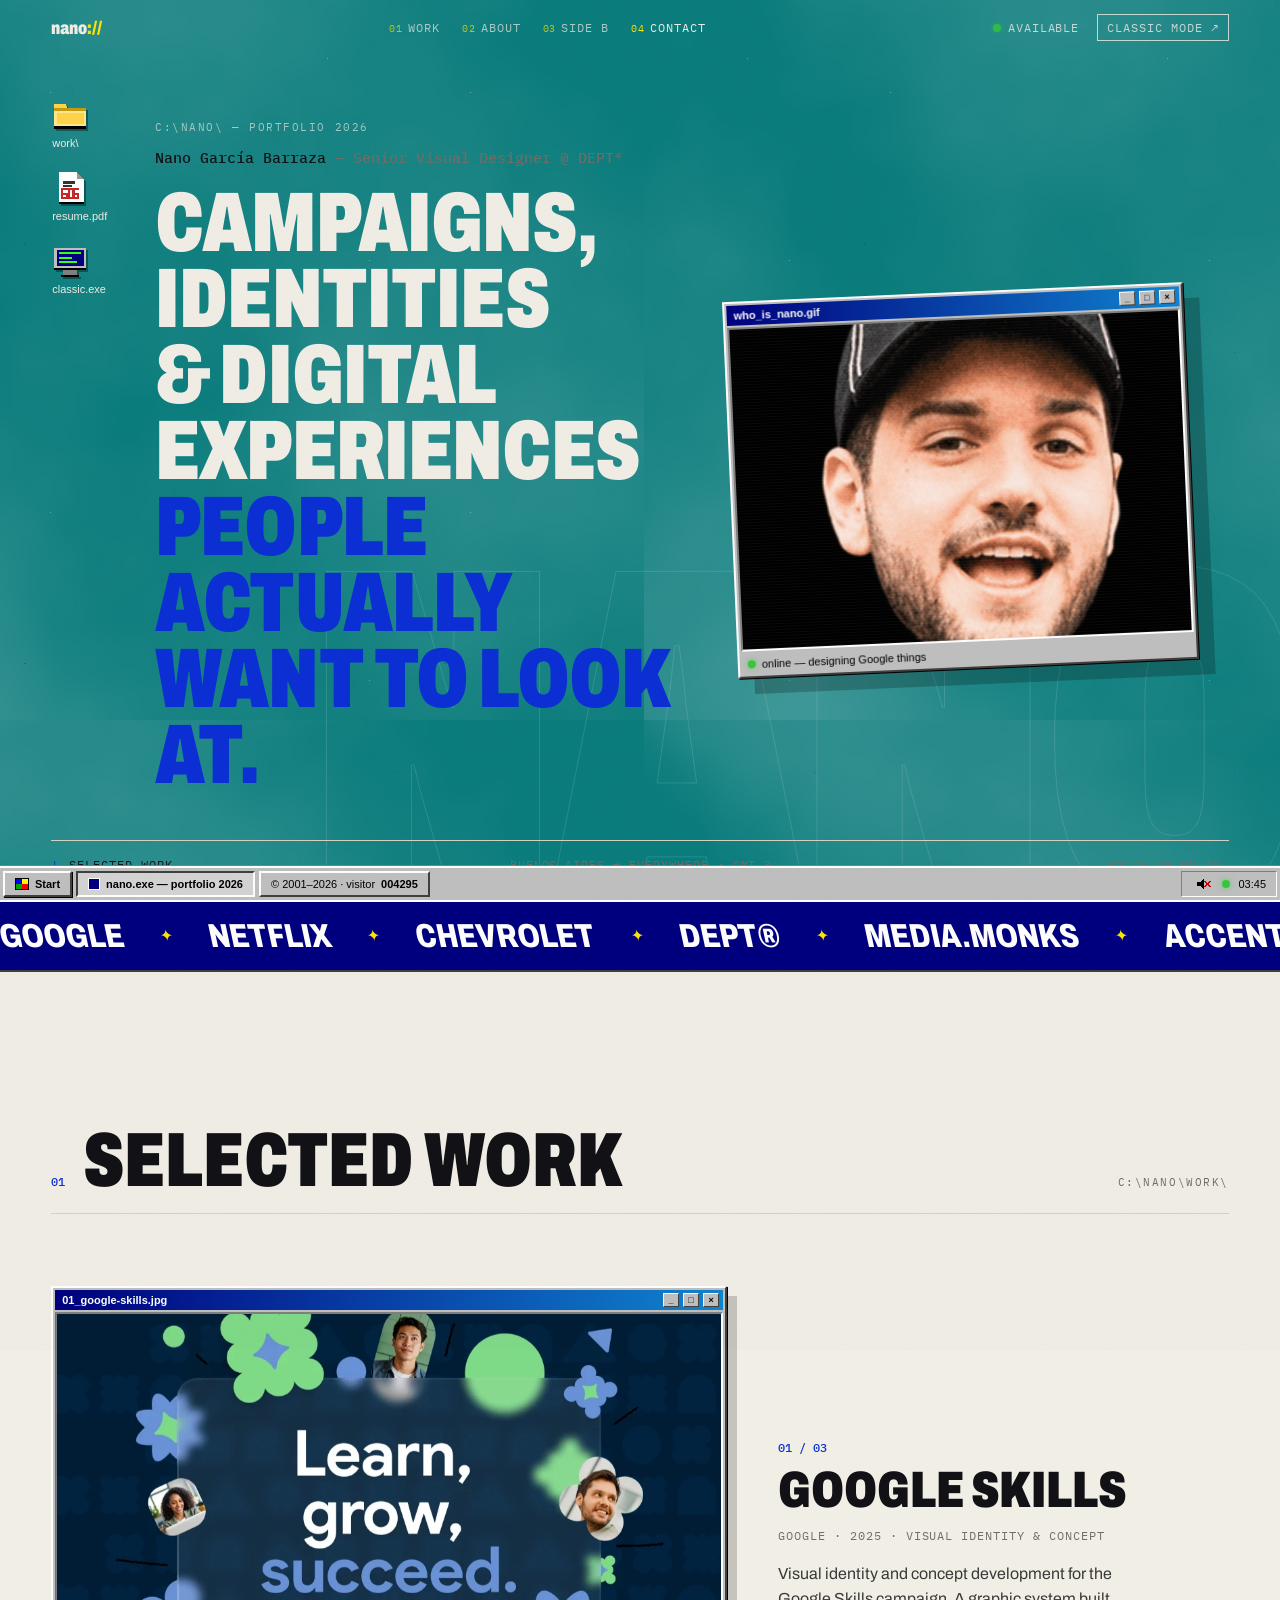
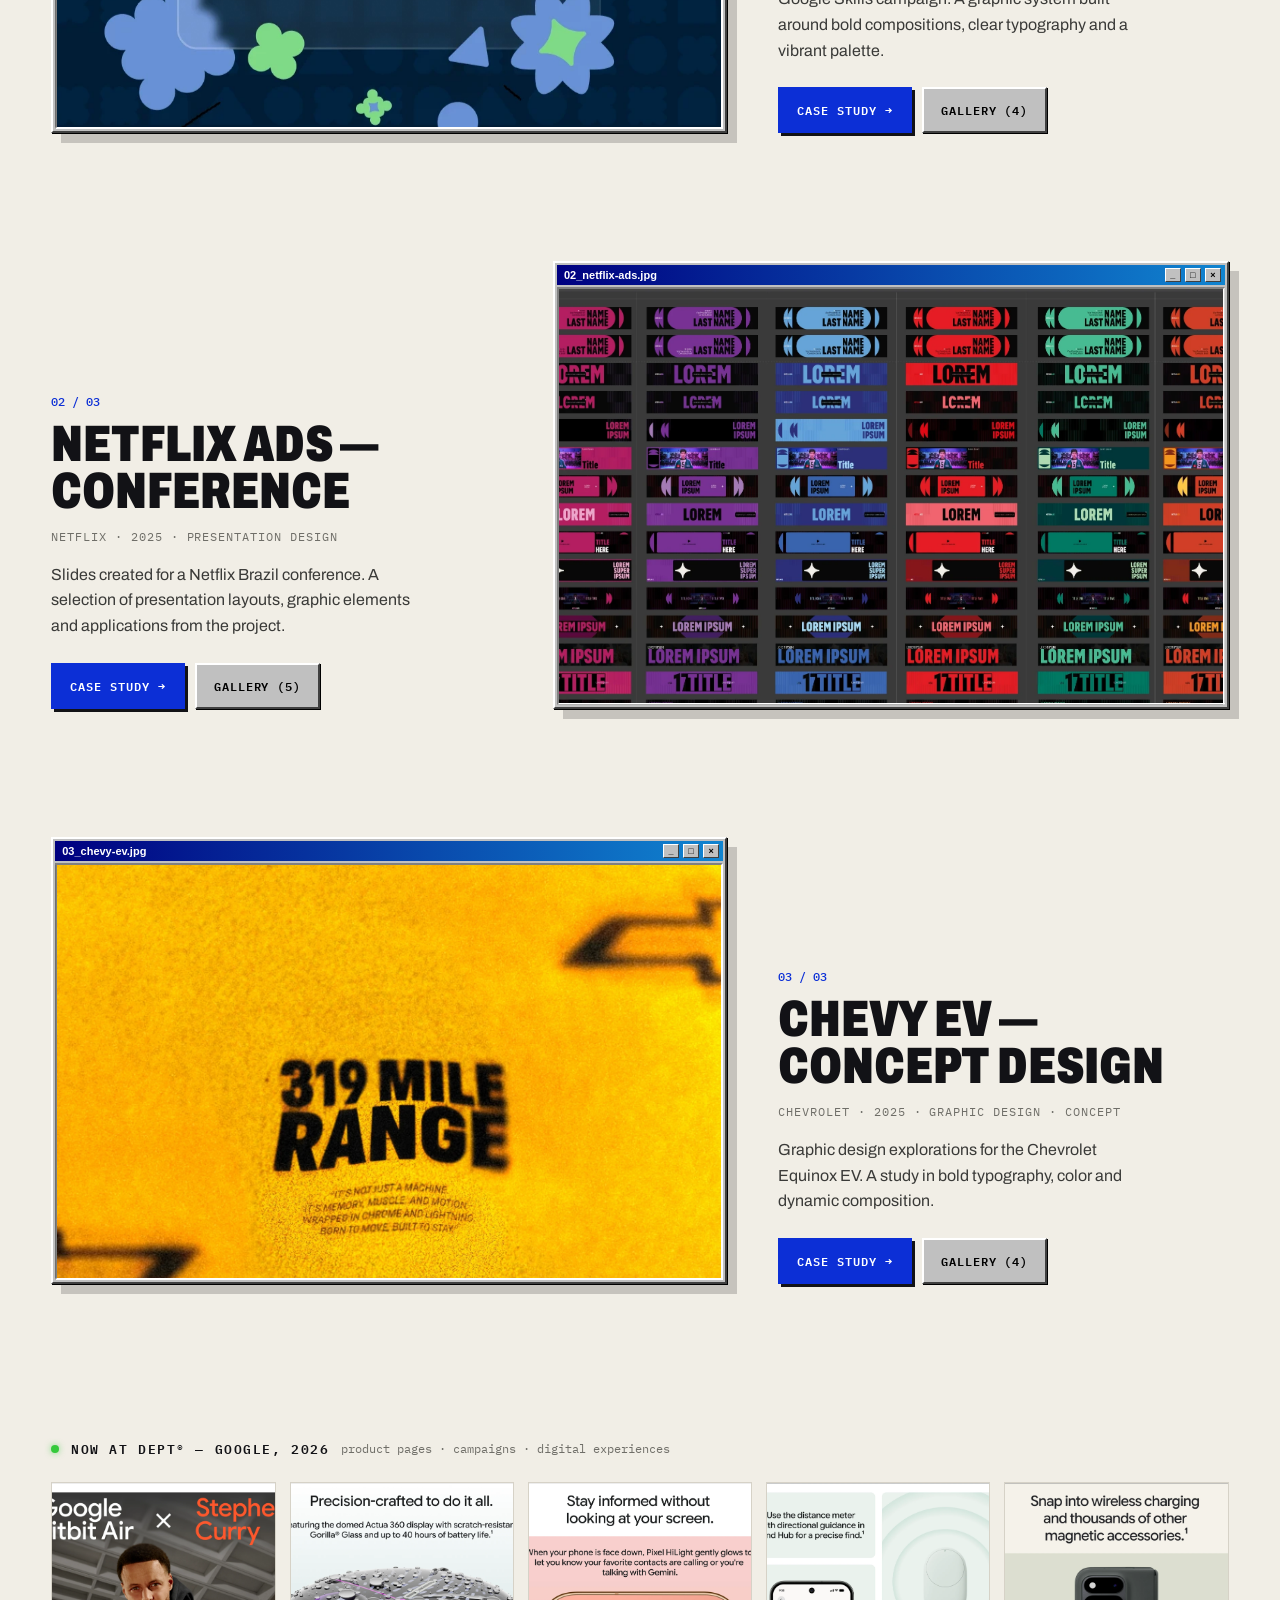
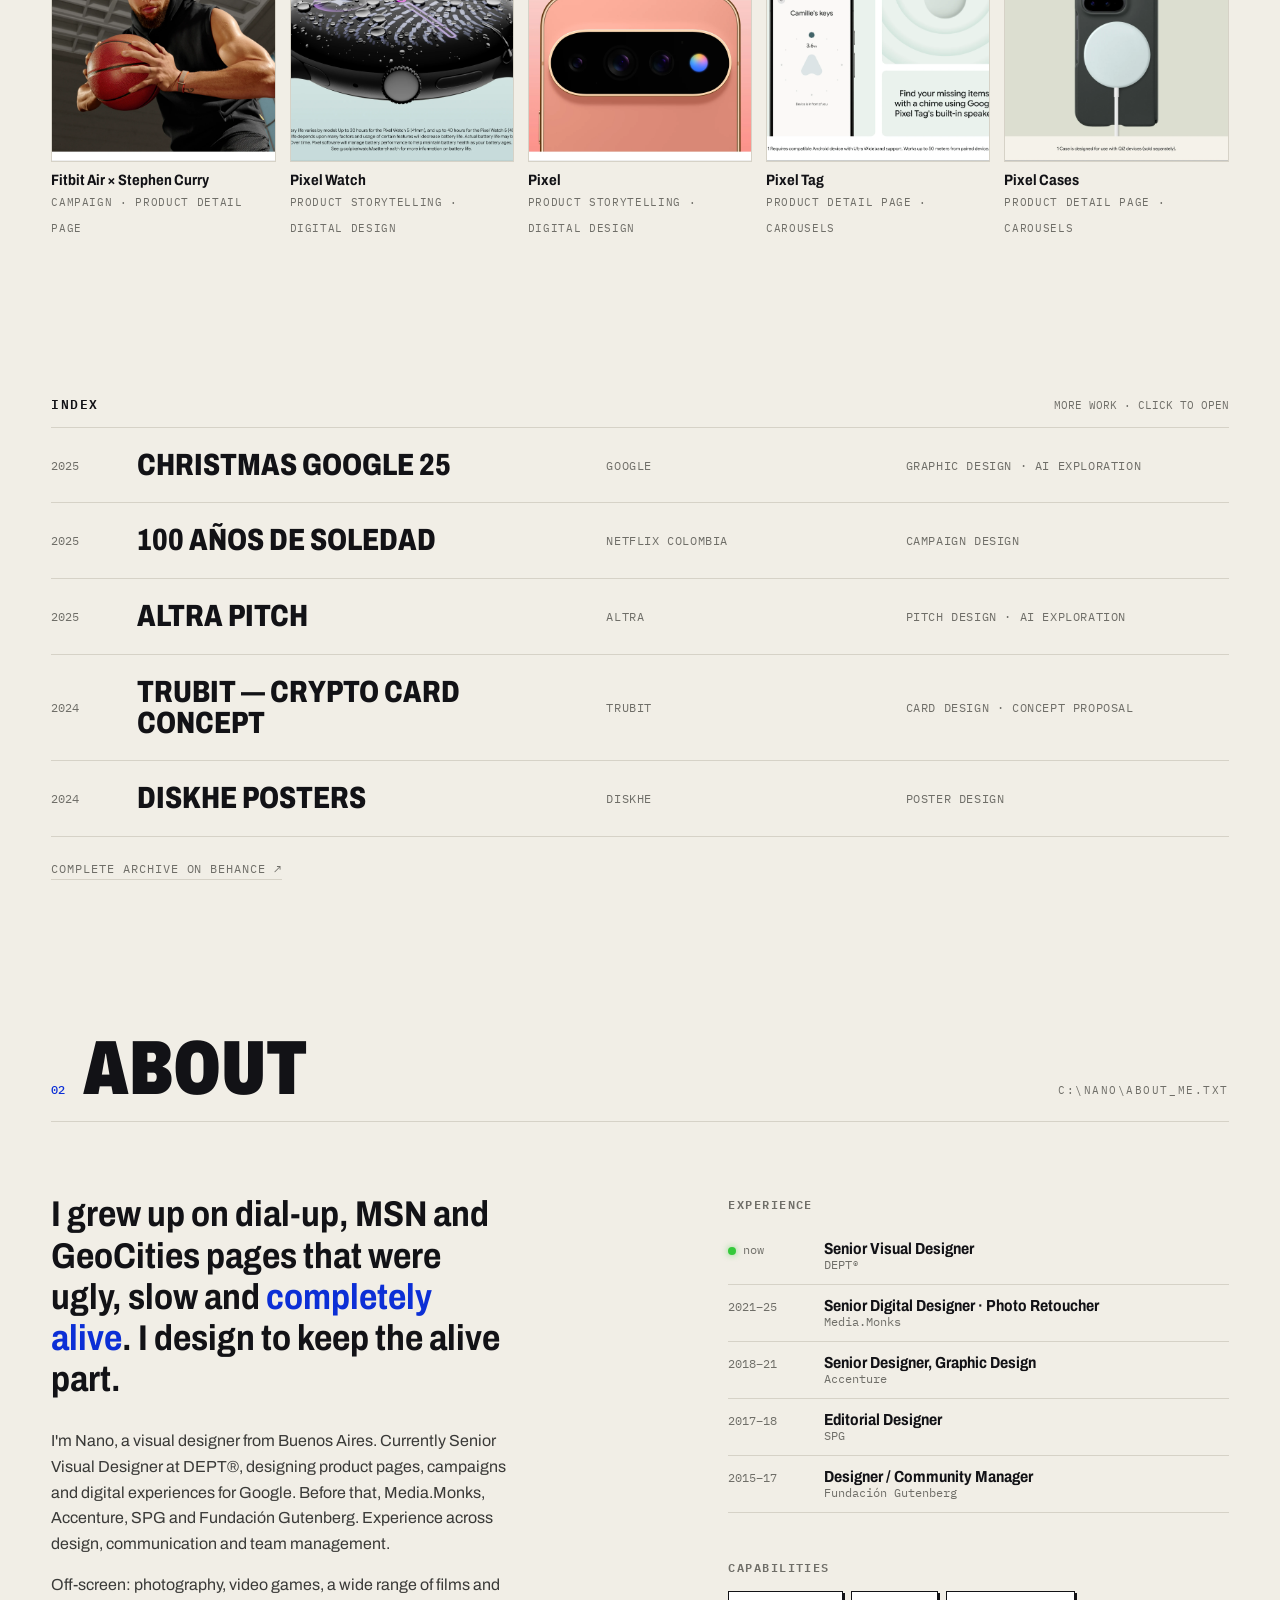
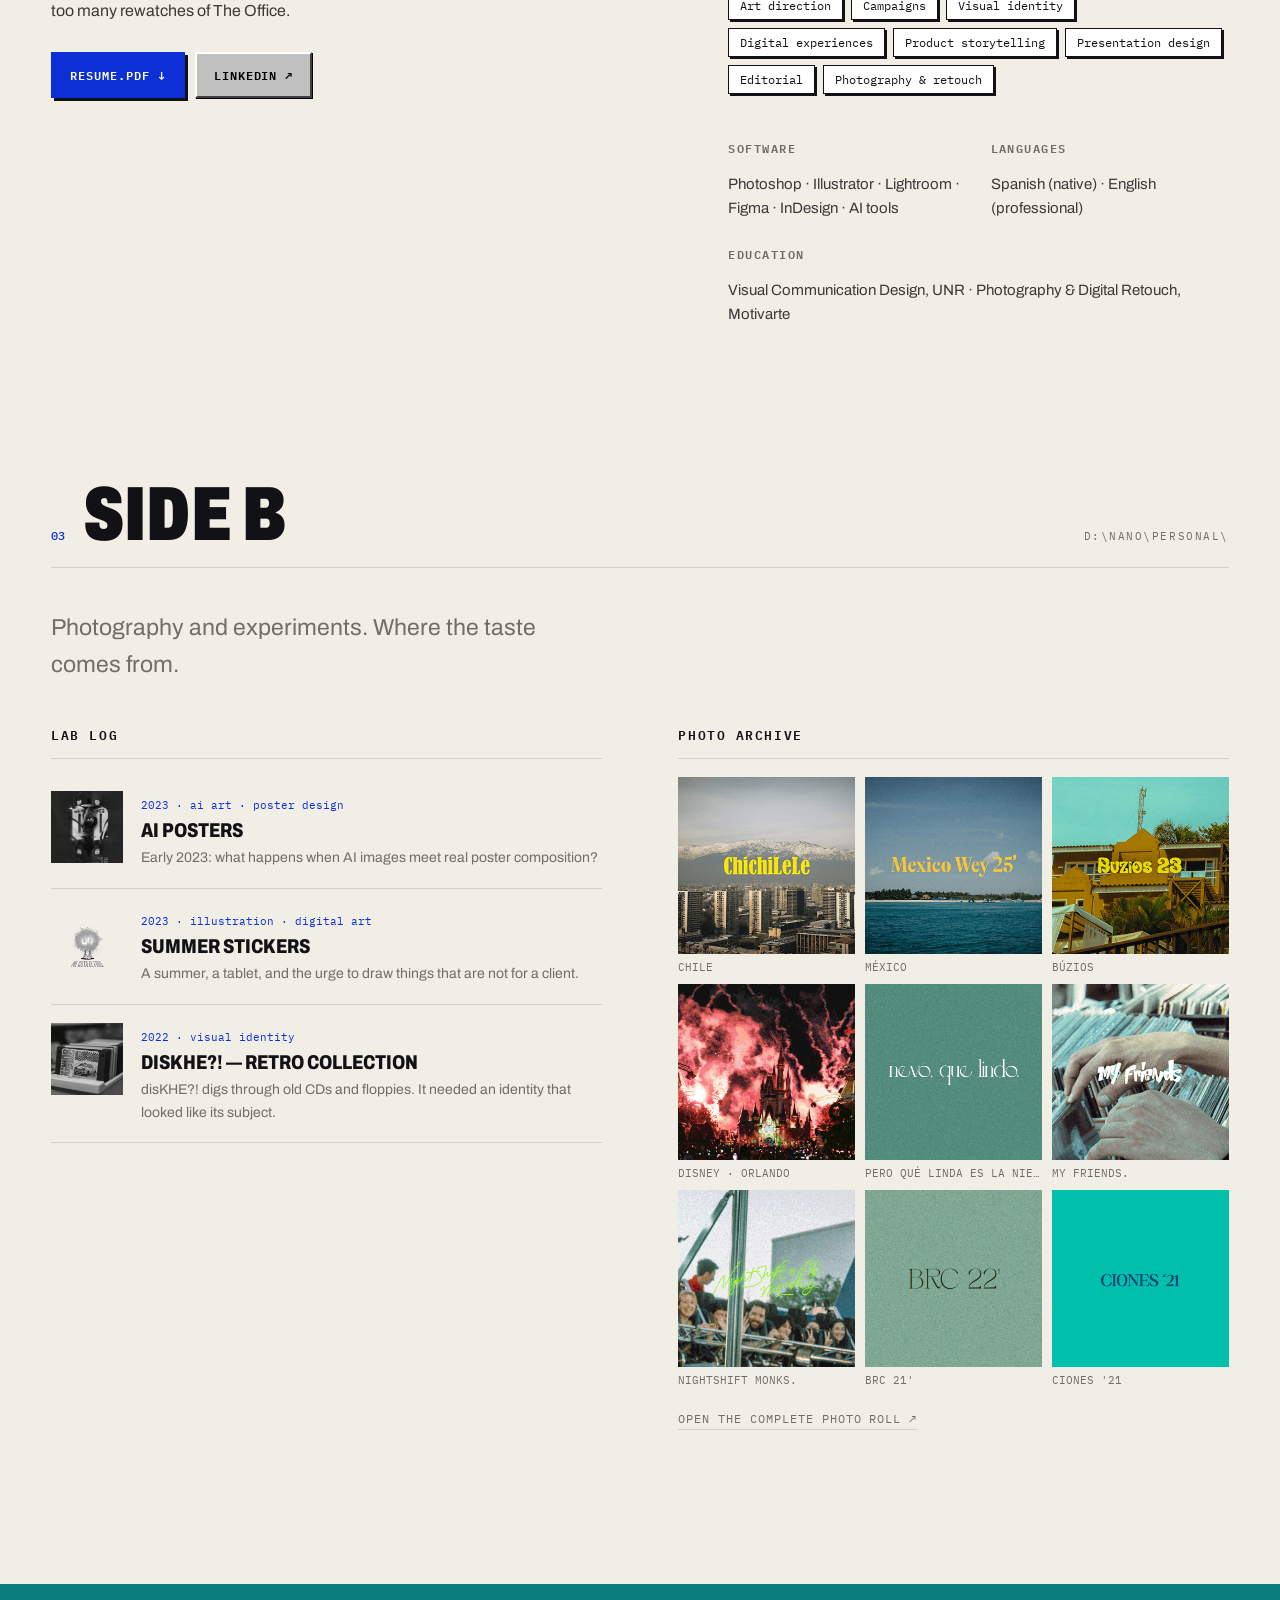
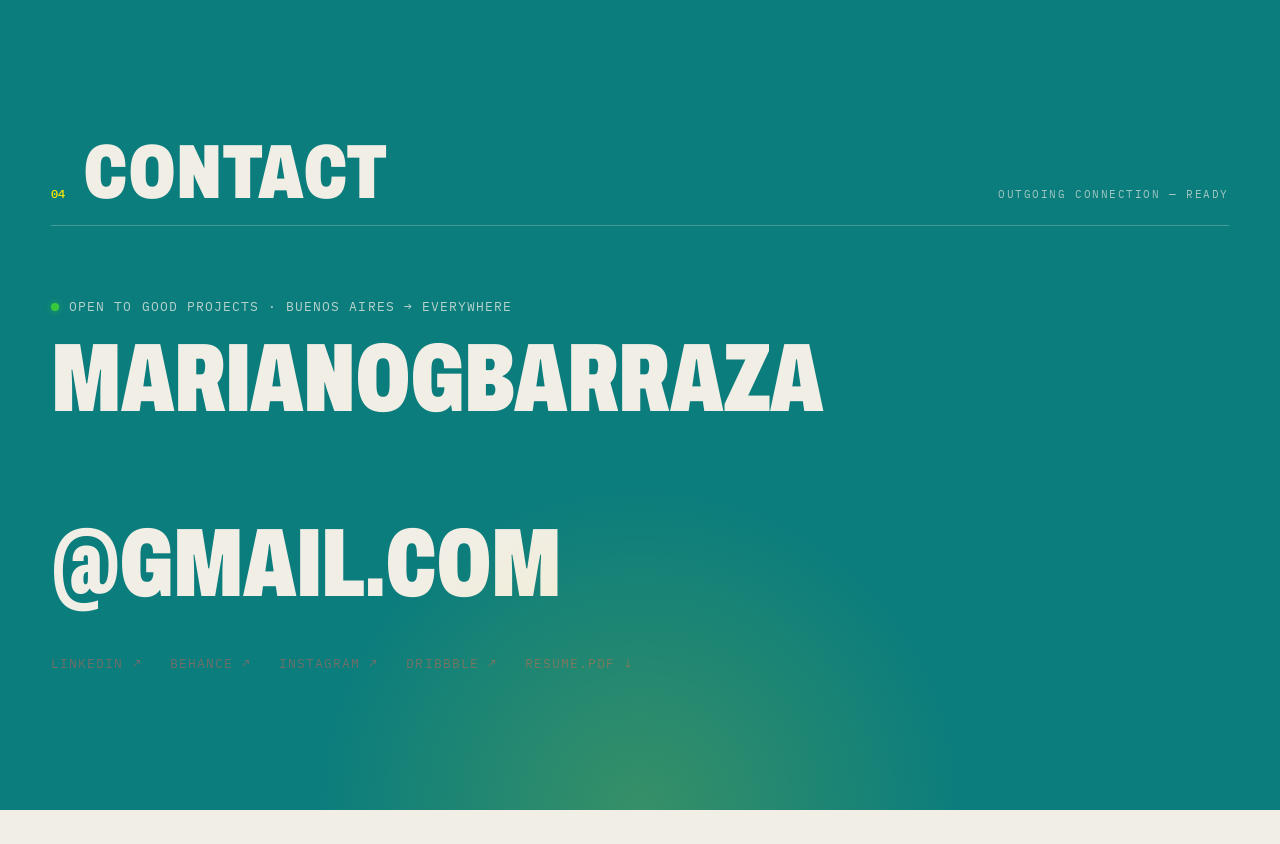
==== commit facbfae2: "classic.exe: el iframe carga al abrir (sin lazy)" ====
--- a/index.html
+++ b/index.html
@@ -193,7 +193,7 @@
 <div class="classicWin" id="classicWin" hidden role="dialog" aria-modal="true" aria-label="classic mode">
   <div class="classicBox win">
     <div class="winBar"><span>classic.exe — NANO'S INTERNET (2001 edition)</span><button data-cw="min" title="minimize" aria-label="minimize">_</button><button data-cw="max" title="maximize" aria-label="maximize">□</button><button data-cw="close" title="close" aria-label="close">×</button></div>
-    <div class="classicBody"><iframe title="nano's internet — 2001 edition" loading="lazy"></iframe></div>
+    <div class="classicBody"><iframe title="nano's internet — 2001 edition"></iframe></div>
   </div>
 </div>
 
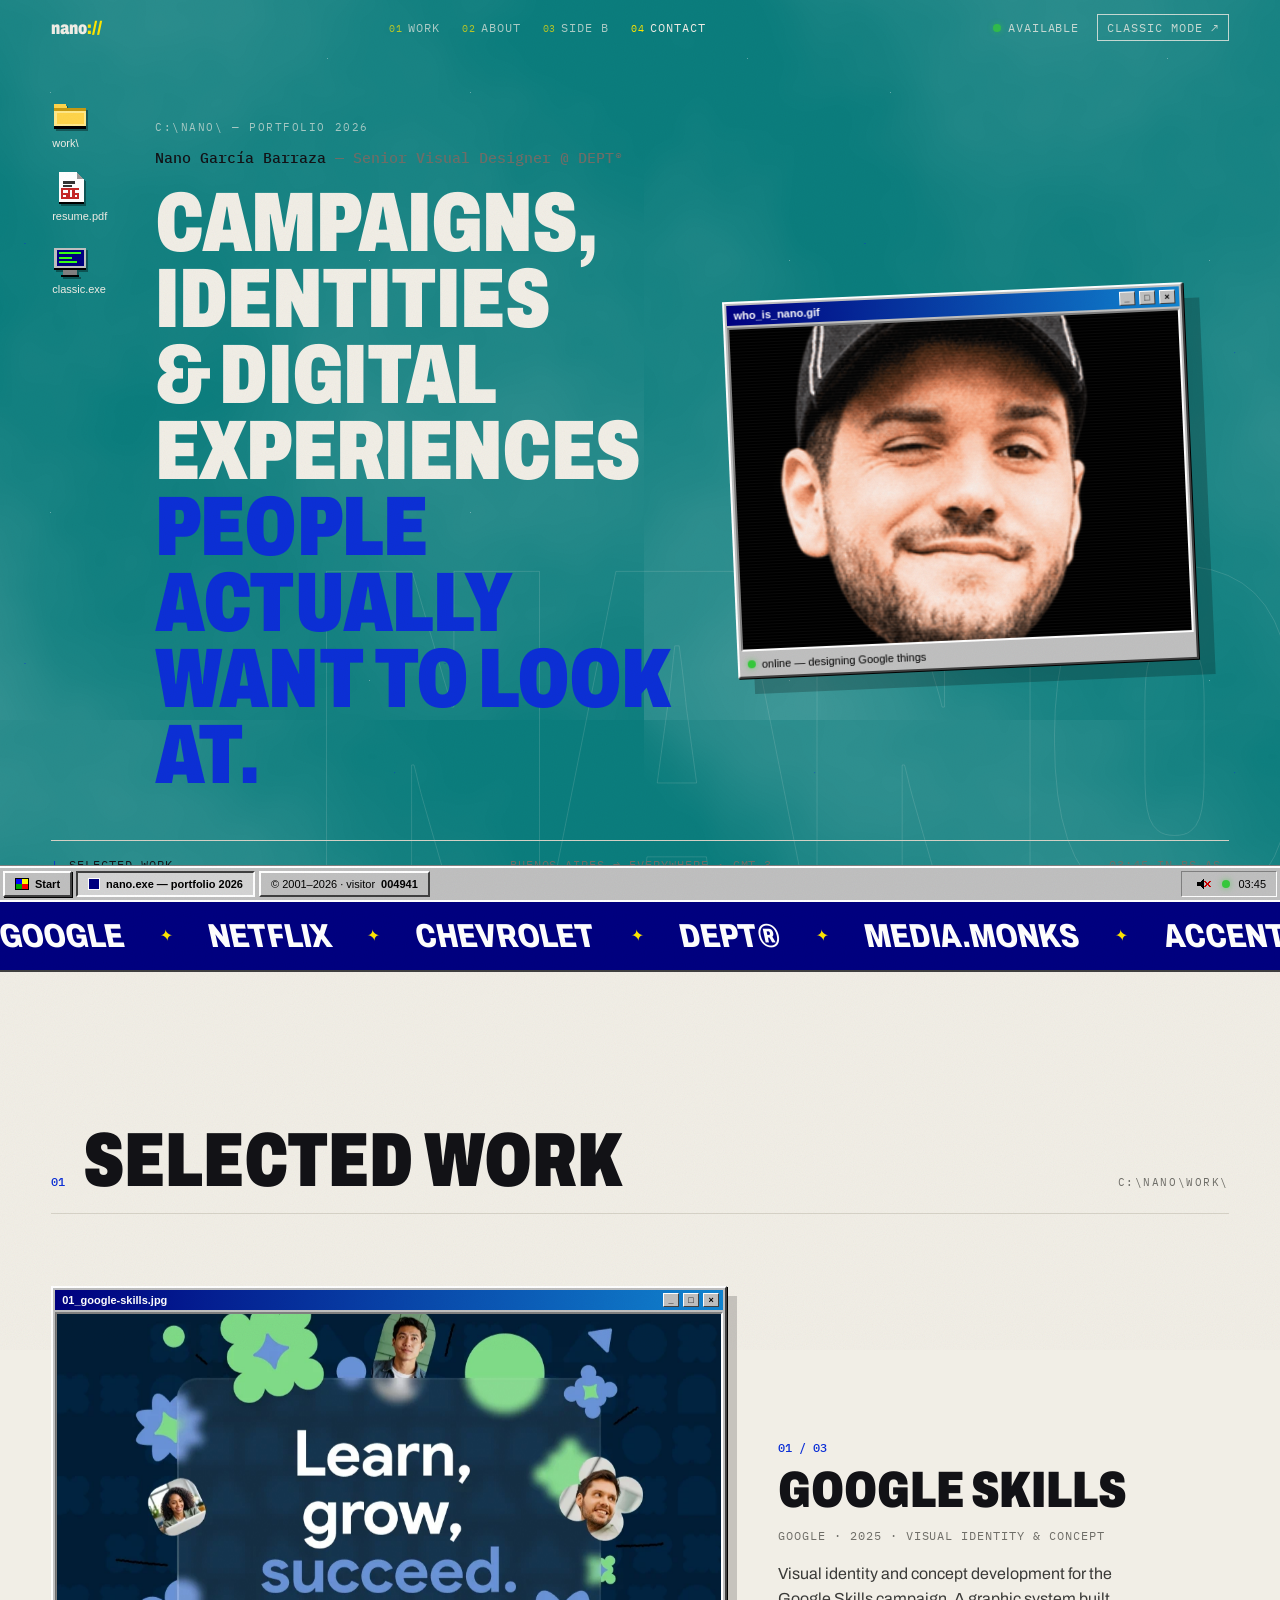
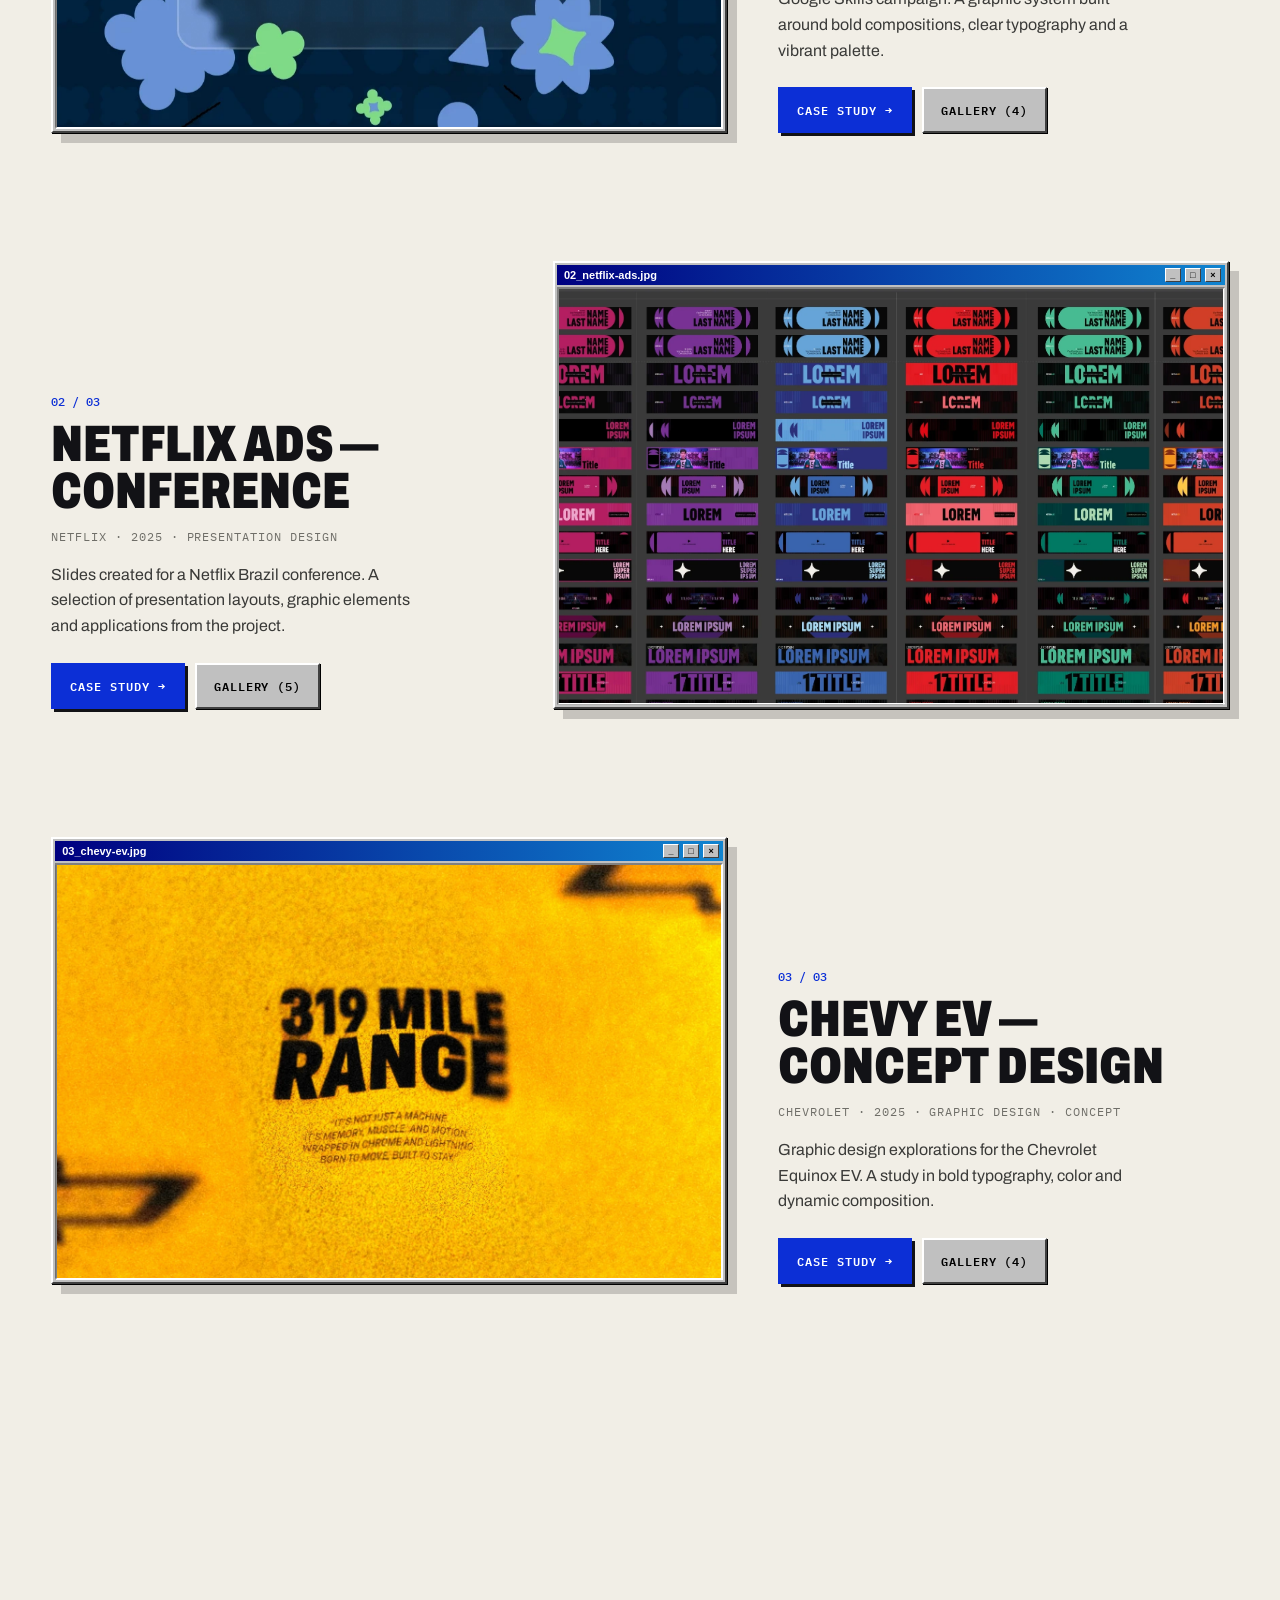
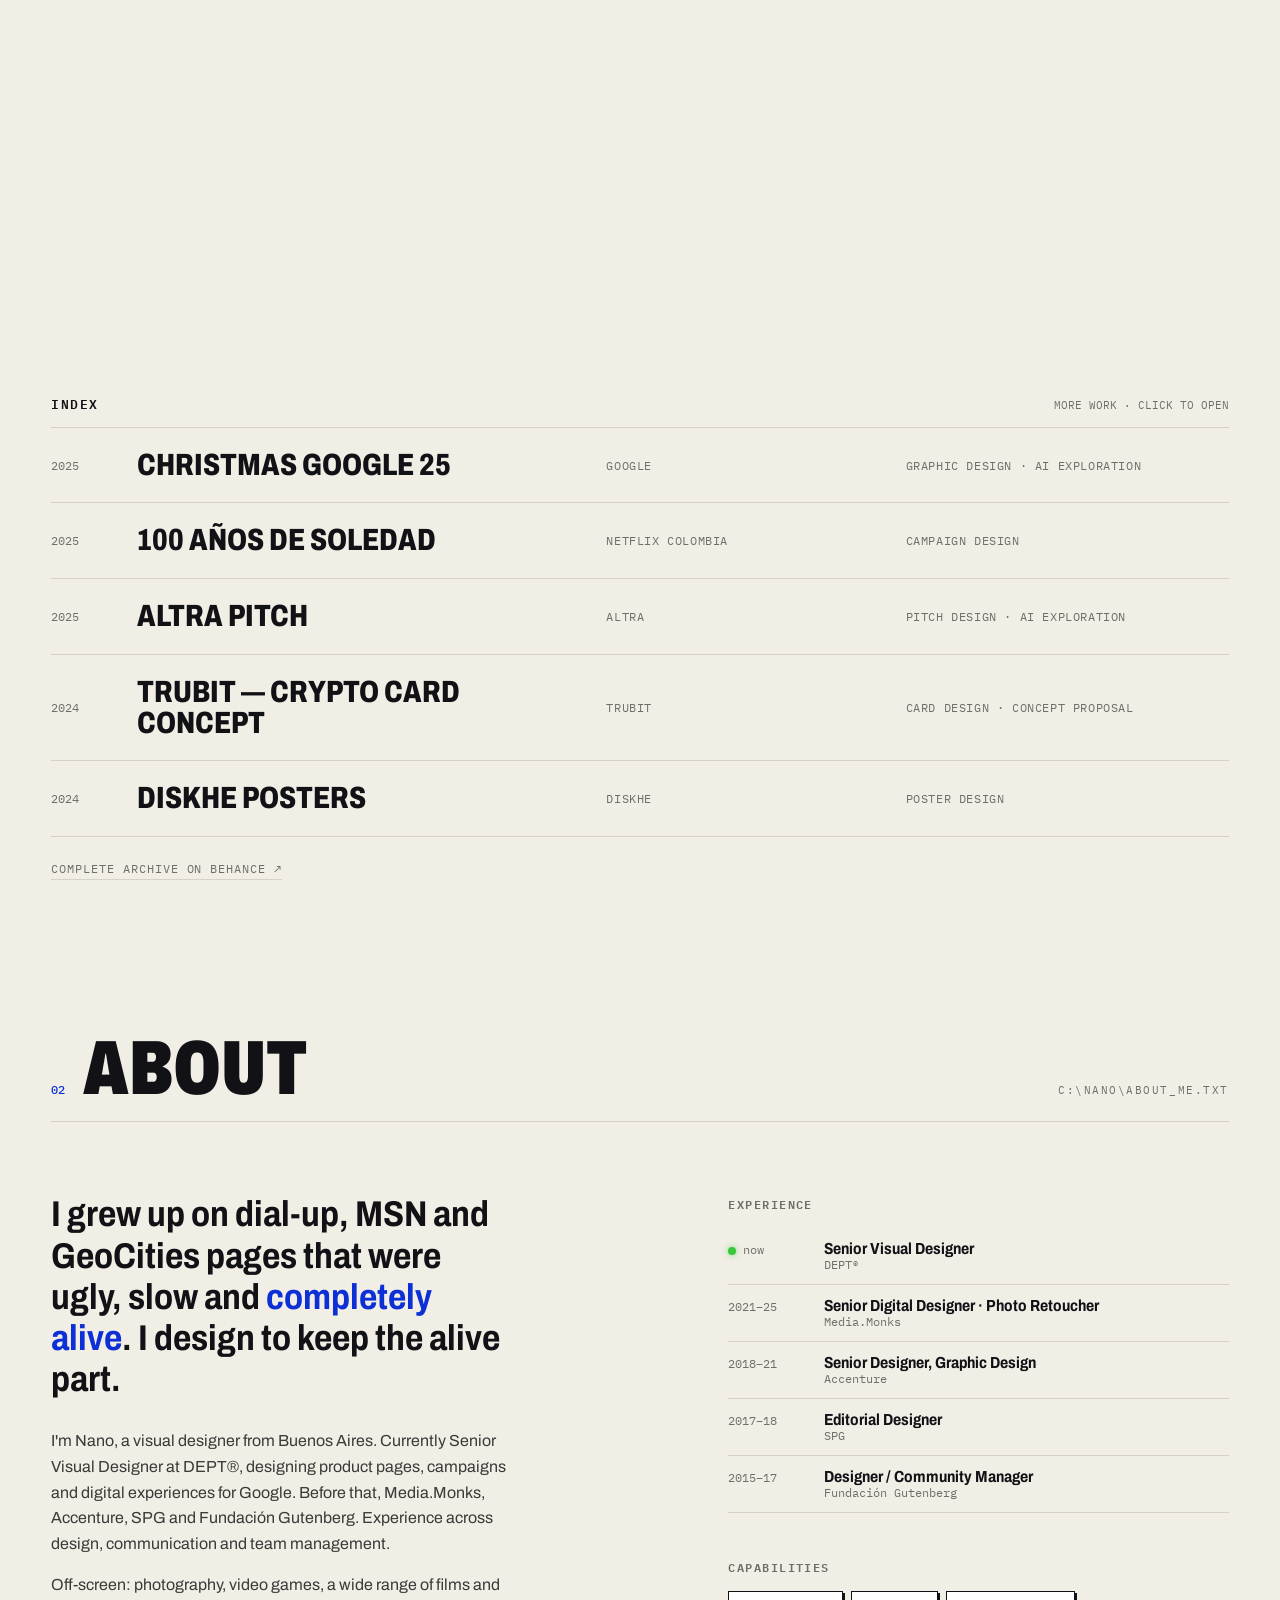
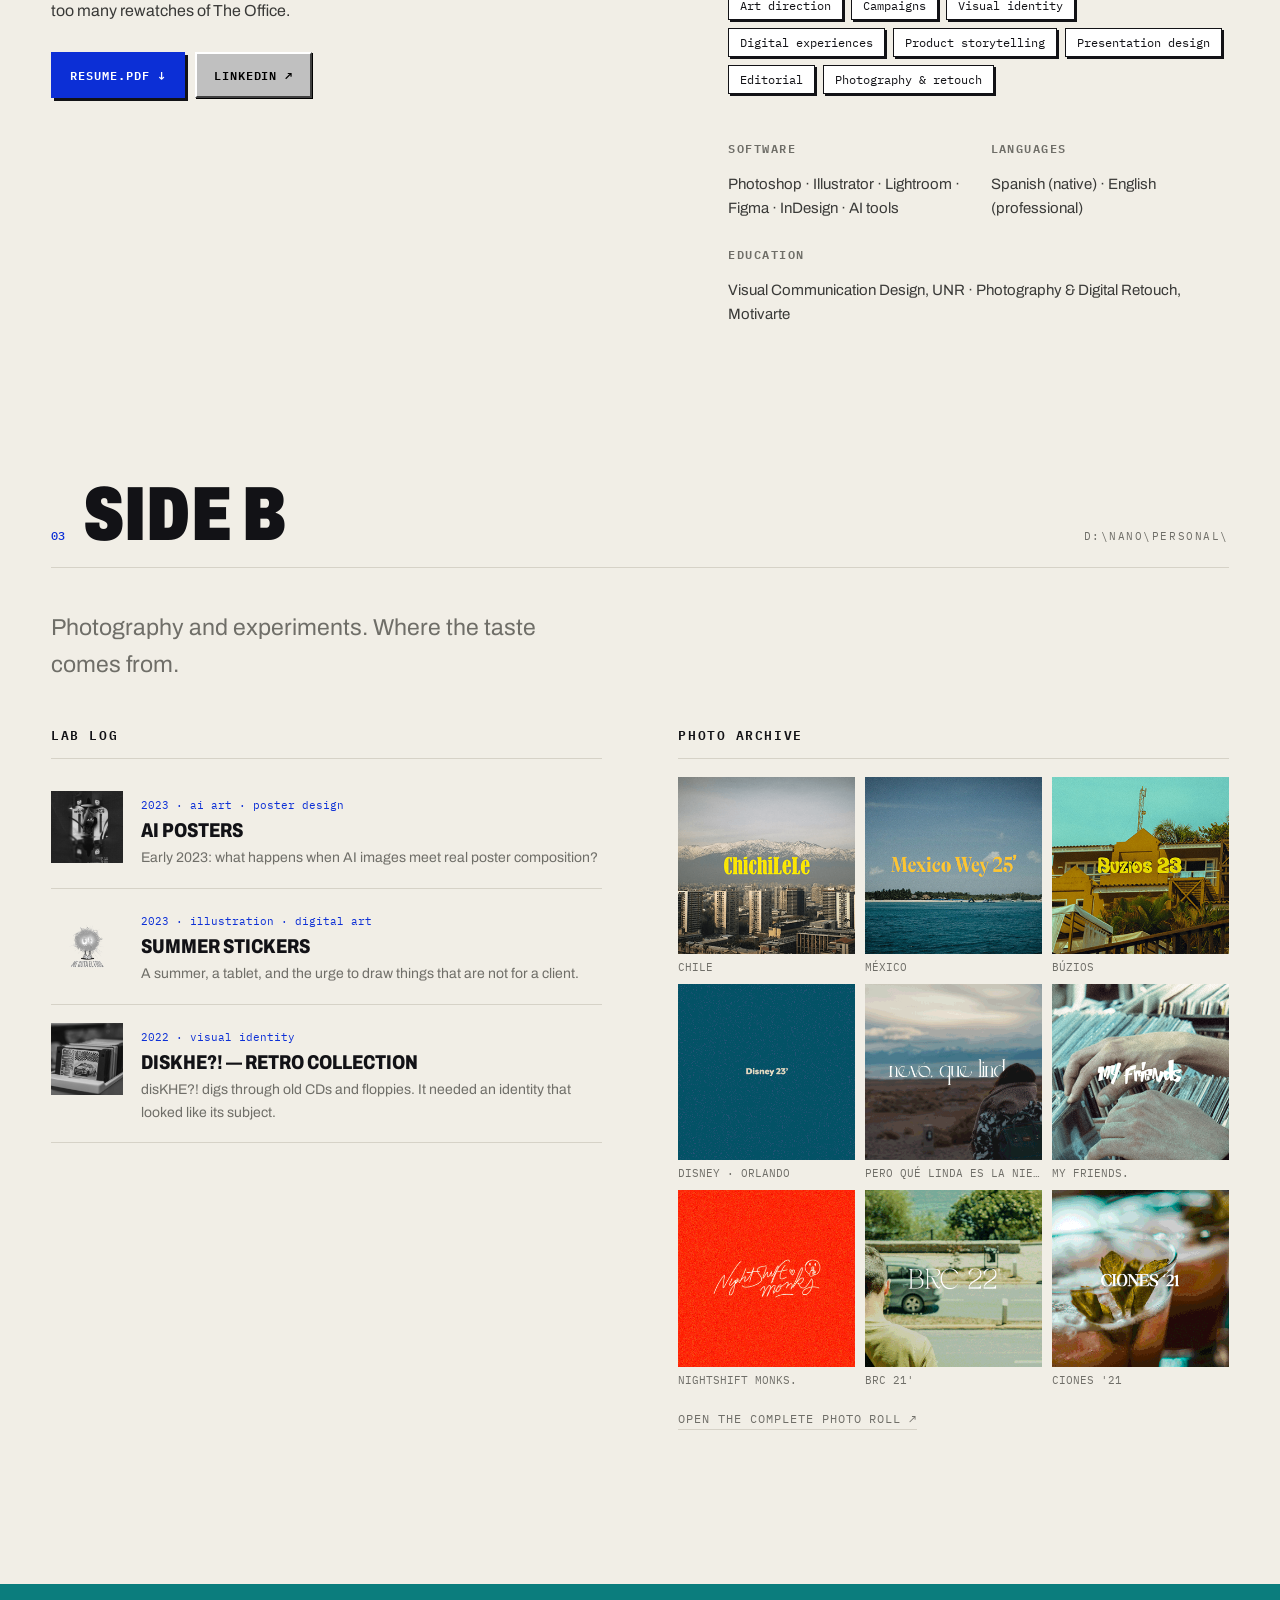
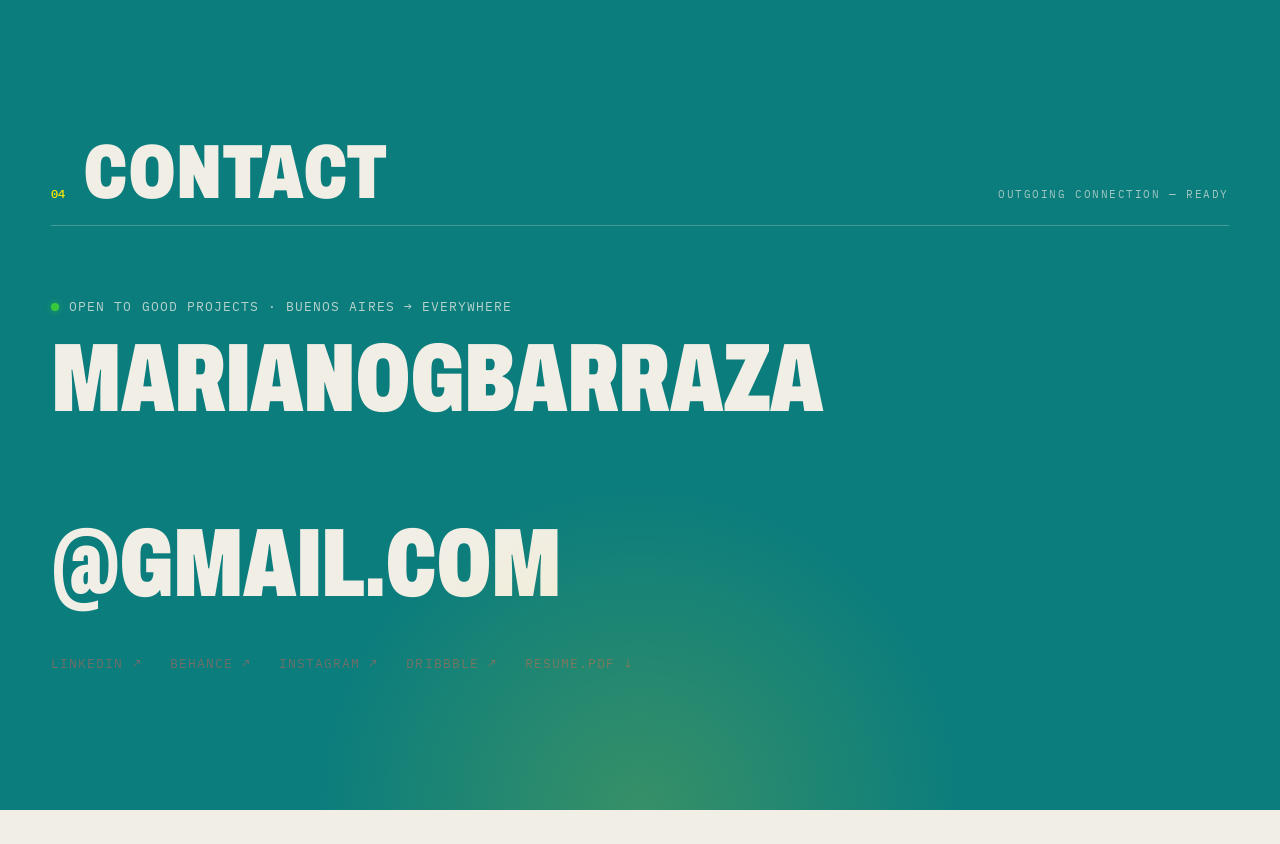
==== commit 98afb962: "actualizacion del portfolio" ====
--- a/index.html
+++ b/index.html
@@ -15,7 +15,7 @@
 <link rel="preconnect" href="https://fonts.googleapis.com">
 <link rel="preconnect" href="https://fonts.gstatic.com" crossorigin>
 <link href="https://fonts.googleapis.com/css2?family=Archivo:wdth,wght@62..125,400..900&family=IBM+Plex+Mono:wght@400;500&display=swap" rel="stylesheet">
-<link rel="stylesheet" href="clean/style.css?v=202610311251">
+<link rel="stylesheet" href="clean/style.css?v=202610311301">
 <!--
   clean/ — la versión clara del portfolio (2026).
   Misma identidad que nano's internet (negro, verde neón, guiños Win98/2001) con el orden de un portfolio:
@@ -204,7 +204,7 @@
   <div class="caseFoot"><button data-c="prev" aria-label="previous chapter">← prev</button><span class="caseDots"></span><button data-c="next" aria-label="next chapter">next →</button></div>
 </div>
 
-<script src="js/data.js?v=202610311251"></script>
-<script src="clean/main.js?v=202610311251"></script>
+<script src="js/data.js?v=202610311301"></script>
+<script src="clean/main.js?v=202610311301"></script>
 </body>
 </html>
